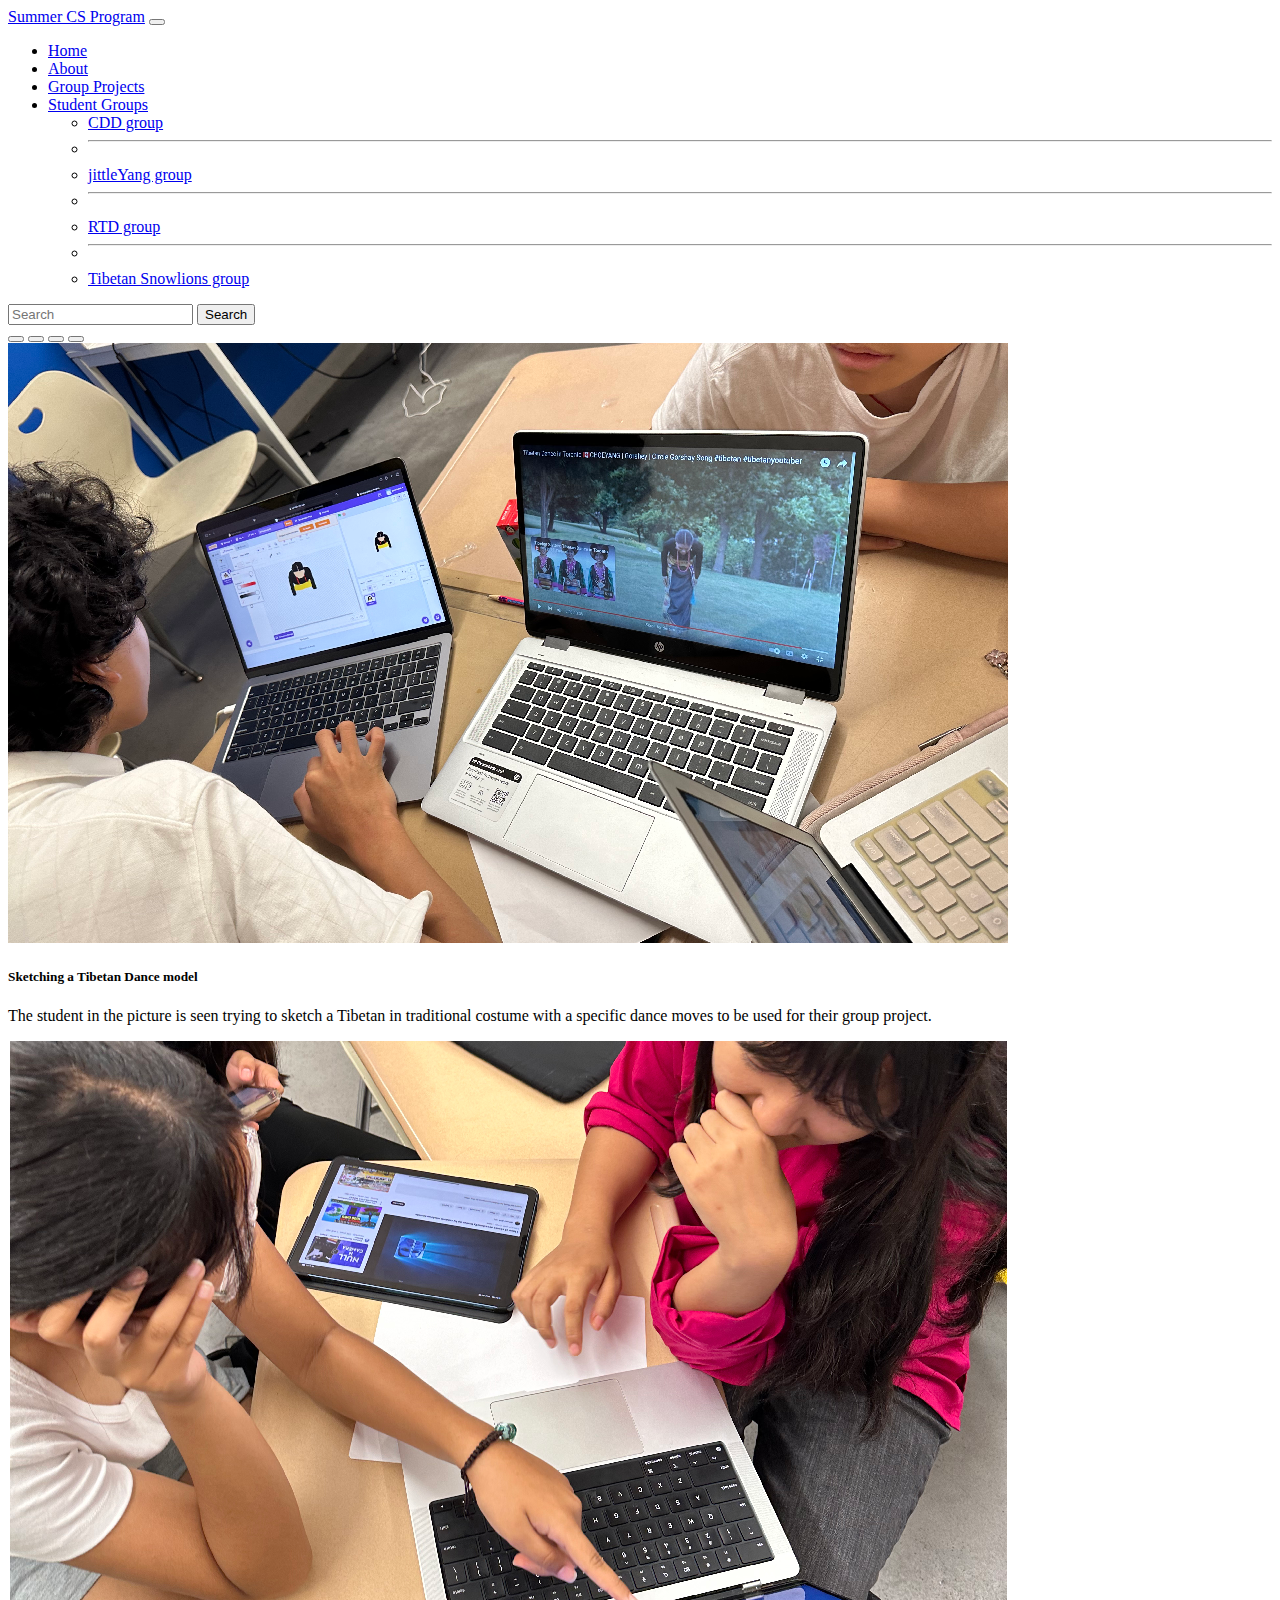
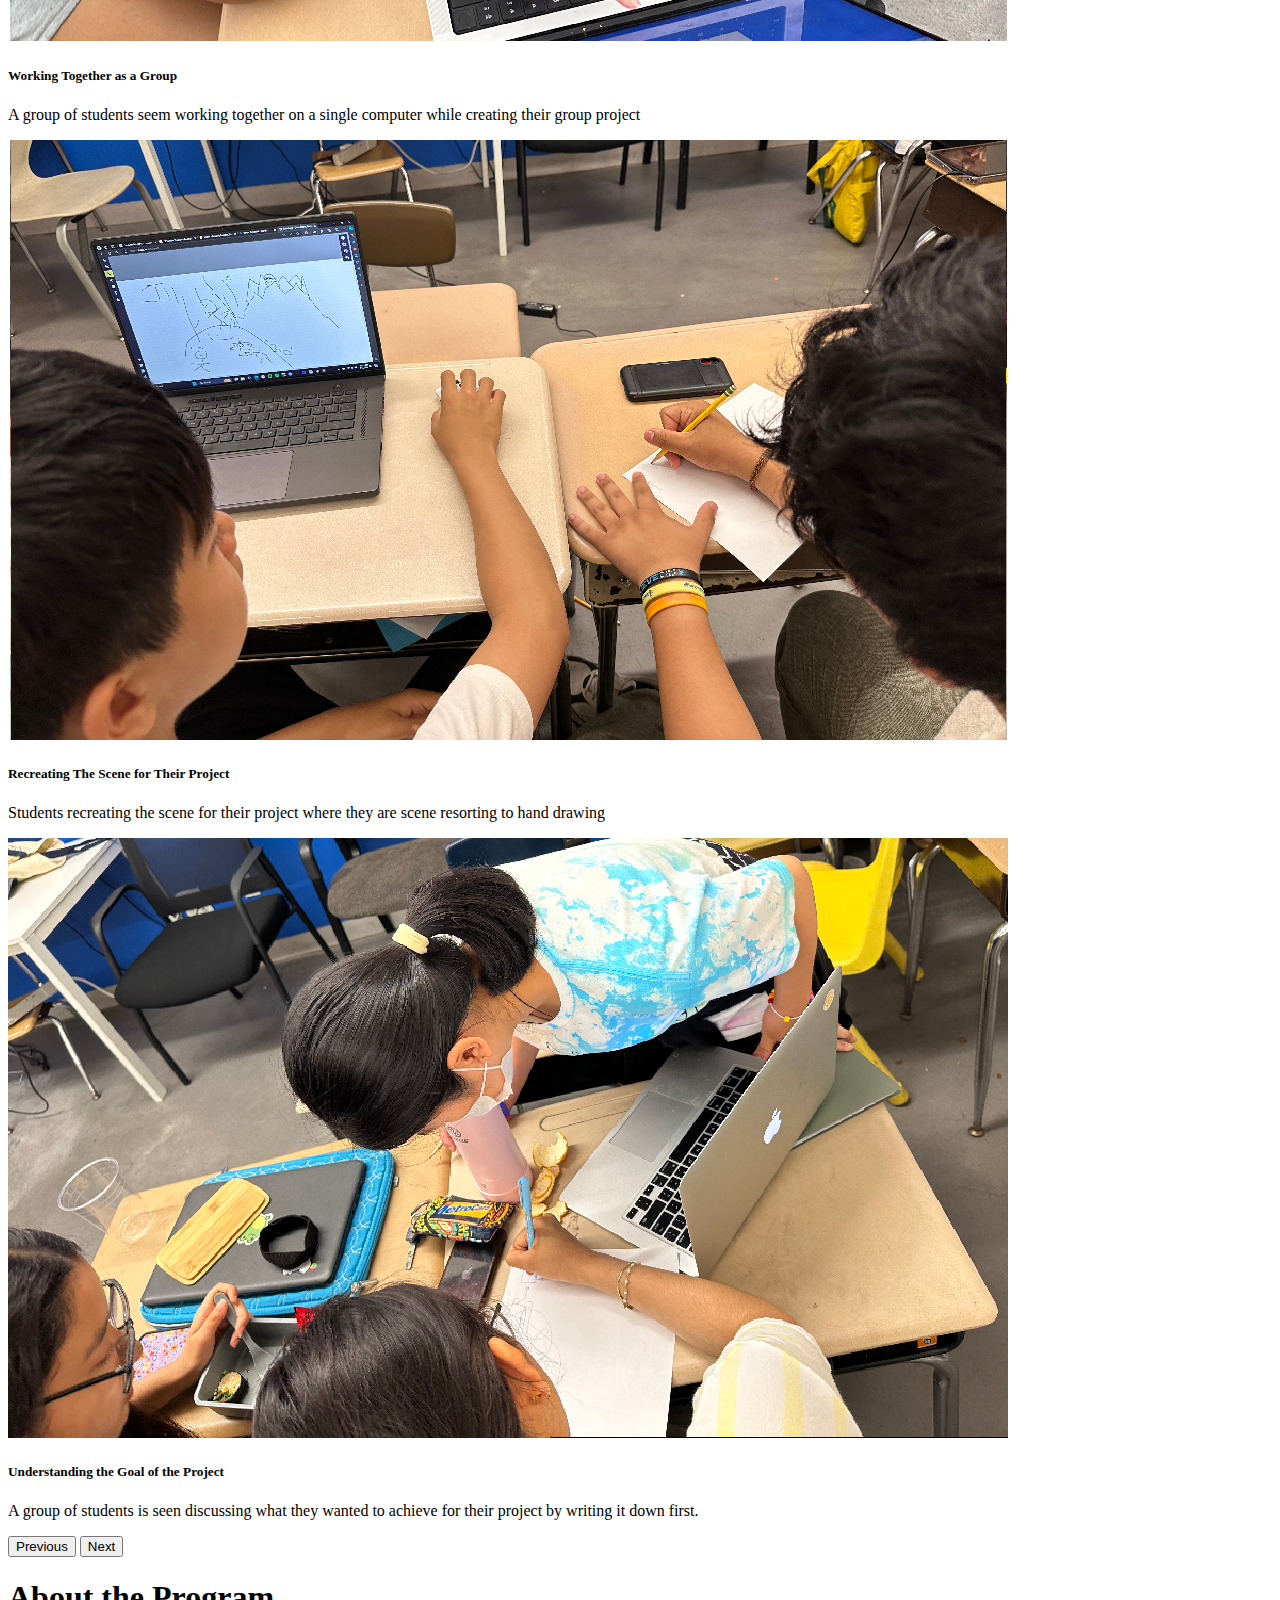
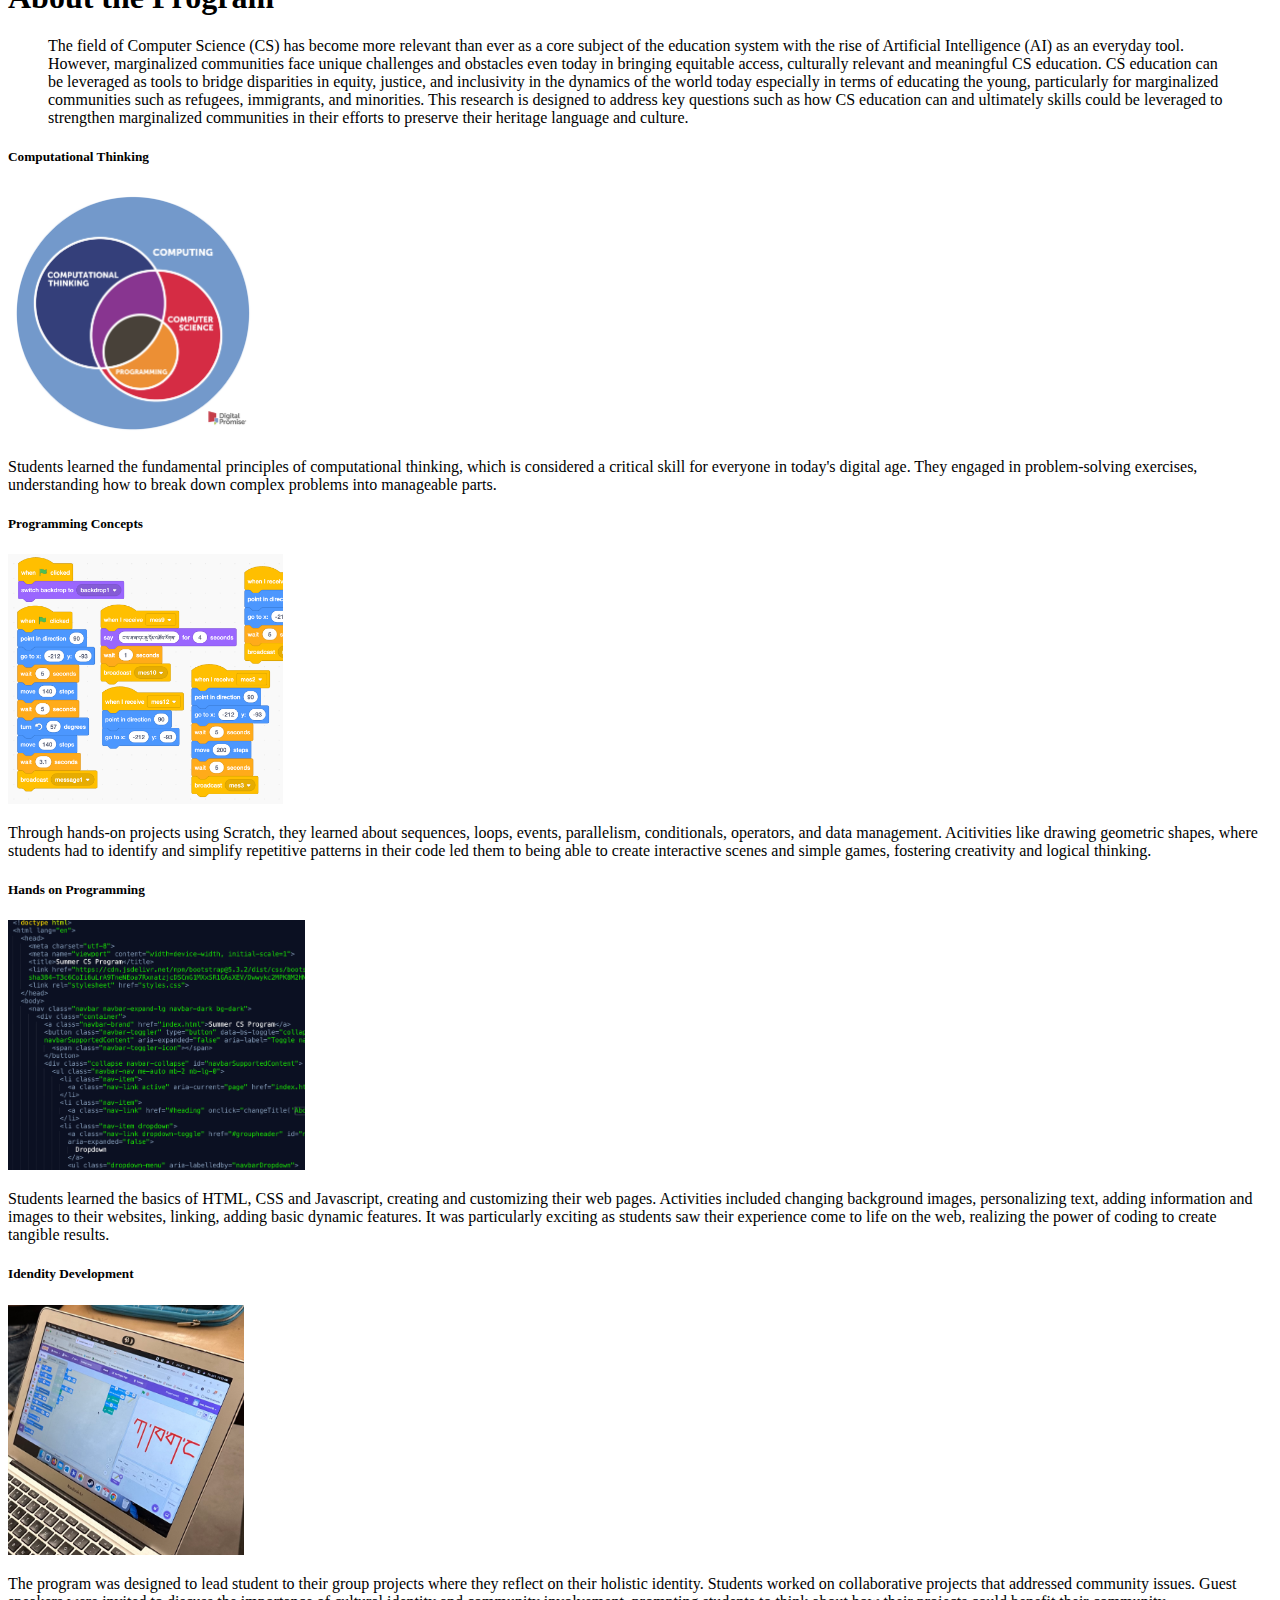
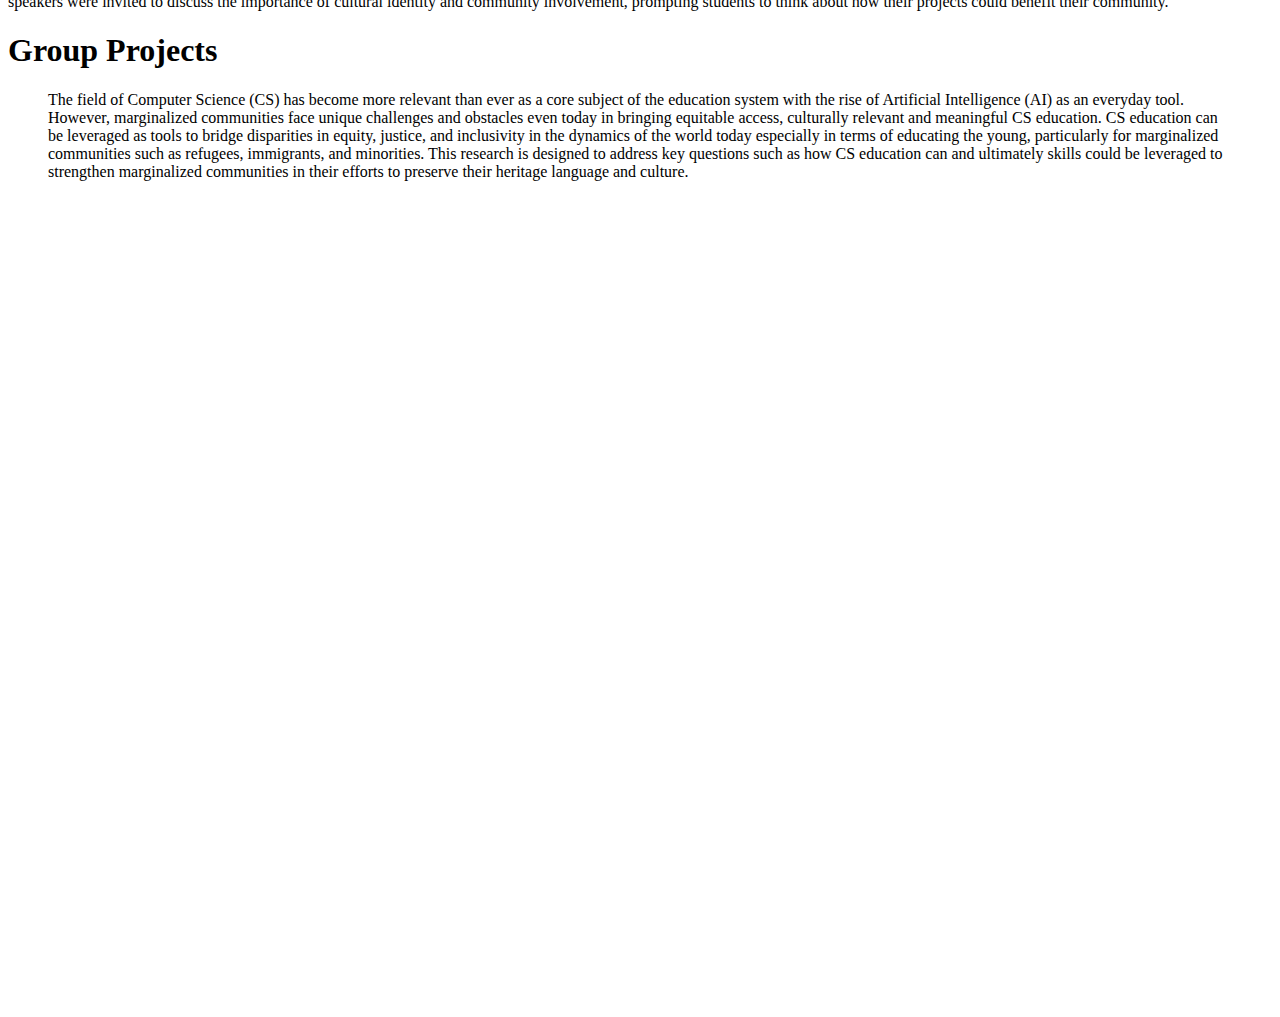
==== classwebsite/index.html @ 237d9507 "update" ====
<!doctype html>
<html lang="en">
  <head>
    <meta charset="utf-8">
    <meta name="viewport" content="width=device-width, initial-scale=1">
    <title>Summer CS Program</title>
    <link href="https://cdn.jsdelivr.net/npm/bootstrap@5.3.2/dist/css/bootstrap.min.css" rel="stylesheet" integrity="sha384-T3c6CoIi6uLrA9TneNEoa7RxnatzjcDSCmG1MXxSR1GAsXEV/Dwwykc2MPK8M2HN" crossorigin="anonymous">
    <link rel="stylesheet" href="styles.css">
  </head>
  <style type="text/css">
    .col-3 > .card > img {
      max-height: 250px;
    }
    .carousel-inner > .carousel-item > img
    .carousel-inner > .carousel-item > a > img {
      max-width: 900px;
      margin: auto;
    }
  </style>
  <body>
    <nav class="navbar navbar-expand-lg navbar-dark bg-dark">
      <div class="container">
        <a class="navbar-brand" href="index.html">Summer CS Program</a>
        <button class="navbar-toggler" type="button" data-bs-toggle="collapse" data-bs-target="#navbarSupportedContent" aria-controls="navbarSupportedContent" aria-expanded="false" aria-label="Toggle navigation">
          <span class="navbar-toggler-icon"></span>
        </button>
        <div class="collapse navbar-collapse" id="navbarSupportedContent">
          <ul class="navbar-nav me-auto mb-2 mb-lg-0">
            <li class="nav-item">
              <a class="nav-link active" aria-current="page" href="index.html">Home</a>
            </li>
            <li class="nav-item">
              <a class="nav-link" href="#heading" onclick="changeTitle('About the Program')">About</a>
            </li>
            <li class="nav-item">
              <a class="nav-link" href="#groupheader" onclick="changeTitle('Group Projects')">Group Projects</a>
            </li>
            <li class="nav-item dropdown">
              <a class="nav-link dropdown-toggle" href="#" id="navbarDropdown" role="button" data-bs-toggle="dropdown" aria-expanded="false">
                Student Groups
              </a>
              <ul class="dropdown-menu" aria-labelledby="navbarDropdown">
                <li><a class="dropdown-item" href="https://yeshipal.github.io/cdd/">CDD group</a></li>
                <li><hr class="dropdown-divider"></li>
                <li><a class="dropdown-item" href="https://yeshipal.github.io/jittleYang/">jittleYang group</a></li>
                <li><hr class="dropdown-divider"></li>
                <li><a class="dropdown-item" href="https://yeshipal.github.io/rtd/">RTD group</a></li>
                <li><hr class="dropdown-divider"></li>
                <li><a class="dropdown-item" href="https://yeshipal.github.io/tibetansnowlions/">Tibetan Snowlions group</a></li>
              </ul>
            </li>
          </ul>
          <form class="d-flex" role="search">
            <input class="form-control me-2" type="search" placeholder="Search" aria-label="Search">
            <button class="btn btn-outline-success" type="submit">Search</button>
          </form>
        </div>
      </div>
    </nav>

    <div class="container my-5">
      <div id="carouselExampleDark" class="carousel carousel slide" data-bs-ride="carousel">
        <div class="carousel-indicators">
          <button type="button" data-bs-target="#carouselExampleDark" data-bs-slide-to="0" class="active" aria-current="true" aria-label="Slide 1"></button>
          <button type="button" data-bs-target="#carouselExampleDark" data-bs-slide-to="1" aria-label="Slide 2"></button>
          <button type="button" data-bs-target="#carouselExampleDark" data-bs-slide-to="2" aria-label="Slide 3"></button>
          <button type="button" data-bs-target="#carouselExampleDark" data-bs-slide-to="3" aria-label="Slide 4"></button>
        </div>
        <div class="carousel-inner">
          <div class="carousel-item active" data-bs-interval="4000">
            <img src="images/slide3.png" class="d-block w-100" alt="...">
            <div class="carousel-caption d-none d-md-block">
              <h5>Sketching a Tibetan Dance model</h5>
              <p>The student in the picture is seen trying to sketch a Tibetan in traditional costume with a specific dance moves to be used for their group project.</p>
            </div>
          </div>
          <div class="carousel-item" data-bs-interval="4000">
            <img src="images/slide1.png" class="d-block w-100" alt="...">
            <div class="carousel-caption d-none d-md-block">
              <h5>Working Together as a Group</h5>
              <p>A group of students seem working together on a single computer while creating their group project</p>
        </div>
          </div>
          <div class="carousel-item" data-bs-interval="4000">
            <img src="images/slide2.png" class="d-block w-100" alt="...">
            <div class="carousel-caption d-none d-md-block">
              <h5>Recreating The Scene for Their Project</h5>
              <p>Students recreating the scene for their project where they are scene resorting to hand drawing</p>
            </div>
          </div>
          <div class="carousel-item" data-bs-interval="4000">
            <img src="images/slide4.png" class="d-block w-100" alt="...">
            <div class="carousel-caption d-none d-md-block">
              <h5>Understanding the Goal of the Project</h5>
              <p>A group of students is seen discussing what they wanted to achieve for their project by writing it down first.</p>
            </div>
          </div>
        </div>
        <button class="carousel-control-prev" type="button" data-bs-target="#carouselExampleDark" data-bs-slide="prev">
          <span class="carousel-control-prev-icon" aria-hidden="true"></span>
          <span class="visually-hidden">Previous</span>
        </button>
        <button class="carousel-control-next" type="button" data-bs-target="#carouselExampleDark" data-bs-slide="next">
          <span class="carousel-control-next-icon" aria-hidden="true"></span>
          <span class="visually-hidden">Next</span>
        </button>
      </div>
    </div>
    <div class="container my-5">
      <div id ="heading" class="card text-center">
      <div class="card-header">
        <h1 class="card-title">About the Program</h1>
      </div>
        <div class="card-body">
          <blockquote class="blockquote mb-0">
            <p>The field of Computer Science (CS) has become more relevant than ever as a core subject of the education system with the rise of Artificial Intelligence (AI) as an everyday tool. However, marginalized communities face unique challenges and obstacles even today in bringing equitable access, culturally relevant and meaningful CS education. CS education can be leveraged as tools to bridge disparities in equity, justice, and inclusivity in the dynamics of the world today especially in terms of educating the young, particularly for marginalized communities such as refugees, immigrants, and minorities. This research is designed to address key questions such as how CS education can and ultimately skills could be leveraged to strengthen marginalized communities in their efforts to preserve their heritage language and culture.
            </p>
          </blockquote>
        </div>
         <div class="row align-items-start">
          <div class="col-3">
            <div class="card" style="width: auto;">
              <h5 class="card-title">Computational Thinking</h5>
              <img src="images/computational-thinking.png" class="card-img-top" alt="...">
              <div class="card-body">
                <p class="card-text">Students learned the fundamental principles of computational thinking, which is considered a critical skill for everyone in today's digital age. They engaged in problem-solving exercises, understanding how to break down complex problems into manageable parts. </p>
              </div>
            </div>
          </div>
          <div class="col-3">
            <div class="card" style="width: auto;">
              <h5 class="card-title">Programming Concepts</h5>
              <img src="images/scratch-programming.png" class="card-img-top" alt="...">
              <div class="card-body">
                <p class="card-text">Through hands-on projects using Scratch, they learned about sequences, loops, events, parallelism, conditionals, operators, and data management. Acitivities like drawing geometric shapes, where students had to identify and simplify repetitive patterns in their code led them to being able to create interactive scenes and simple games, fostering creativity and logical thinking.</p>
              </div>
            </div>
          </div>
          <div class="col-3">
            <div class="card" style="width: auto;">
              <h5 class="card-title">Hands on Programming</h5>
              <img src="images/web-development.png" class="card-img-top" alt="...">
              <div class="card-body">
                <p class="card-text">Students learned the basics of HTML, CSS and Javascript, creating and customizing their web pages. Activities included changing background images, personalizing text, adding information and images to their websites, linking, adding basic dynamic features. It was particularly exciting as students saw their experience come to life on the web, realizing the power of coding to create tangible results.</p>
              </div>
            </div>
          </div>
          <div class="col-3">
            <div class="card" style="width: auto;">
              <h5 class="card-title">Idendity Development</h5>
              <img src="images/identity-development.png" class="card-img-top" alt="...">
              <div class="card-body">
                <p class="card-text">The program was designed to lead student to their group projects where they reflect on their holistic identity. Students worked on collaborative projects that addressed community issues. Guest speakers were invited to discuss the importance of cultural identity and community involvement, prompting students to think about how their projects could benefit their community.</p>
              </div>
            </div>
          </div>
        </div>
      </div>
    </div>
    <div class="container my-5">
      <div id ="groupheader" class="card text-center">
      <div class="card-header">
        <h1 class="card-title">Group Projects</h1>
      </div>
        <div class="card-body">
          <blockquote class="blockquote mb-0">
            <p>The field of Computer Science (CS) has become more relevant than ever as a core subject of the education system with the rise of Artificial Intelligence (AI) as an everyday tool. However, marginalized communities face unique challenges and obstacles even today in bringing equitable access, culturally relevant and meaningful CS education. CS education can be leveraged as tools to bridge disparities in equity, justice, and inclusivity in the dynamics of the world today especially in terms of educating the young, particularly for marginalized communities such as refugees, immigrants, and minorities. This research is designed to address key questions such as how CS education can and ultimately skills could be leveraged to strengthen marginalized communities in their efforts to preserve their heritage language and culture.
            </p>
          </blockquote>
        </div>
      </div>
      <div class="row align-items-start">
          <div class="col">
            <iframe src="https://scratch.mit.edu/projects/1044813411/embed" 
            allowtransparency="true" width="485" height="402" frameborder="0" 
            scrolling="no" allowfullscreen></iframe>
          </div>
          <div class="col">
            <iframe src="https://scratch.mit.edu/projects/1044804535/embed" 
            allowtransparency="true" width="485" height="402" frameborder="0" 
            scrolling="no" allowfullscreen></iframe>
          </div>
      </div>
</div>
    <script src="https://cdn.jsdelivr.net/npm/bootstrap@5.3.2/dist/js/bootstrap.bundle.min.js" integrity="sha384-C6RzsynM9kWDrMNeT87bh95OGNyZPhcTNXj1NW7RuBCsyN/o0jlpcV8Qyq46cDfL" crossorigin="anonymous"></script>
    <script src="main.js"></script>
    <script> 
        
    </script> 
  </body>
</html>
---- classwebsite/styles.css ----
/*
 * Custom CSS
 */

:root {
  --bs-body-bg: var(--bs-gray-100);
}
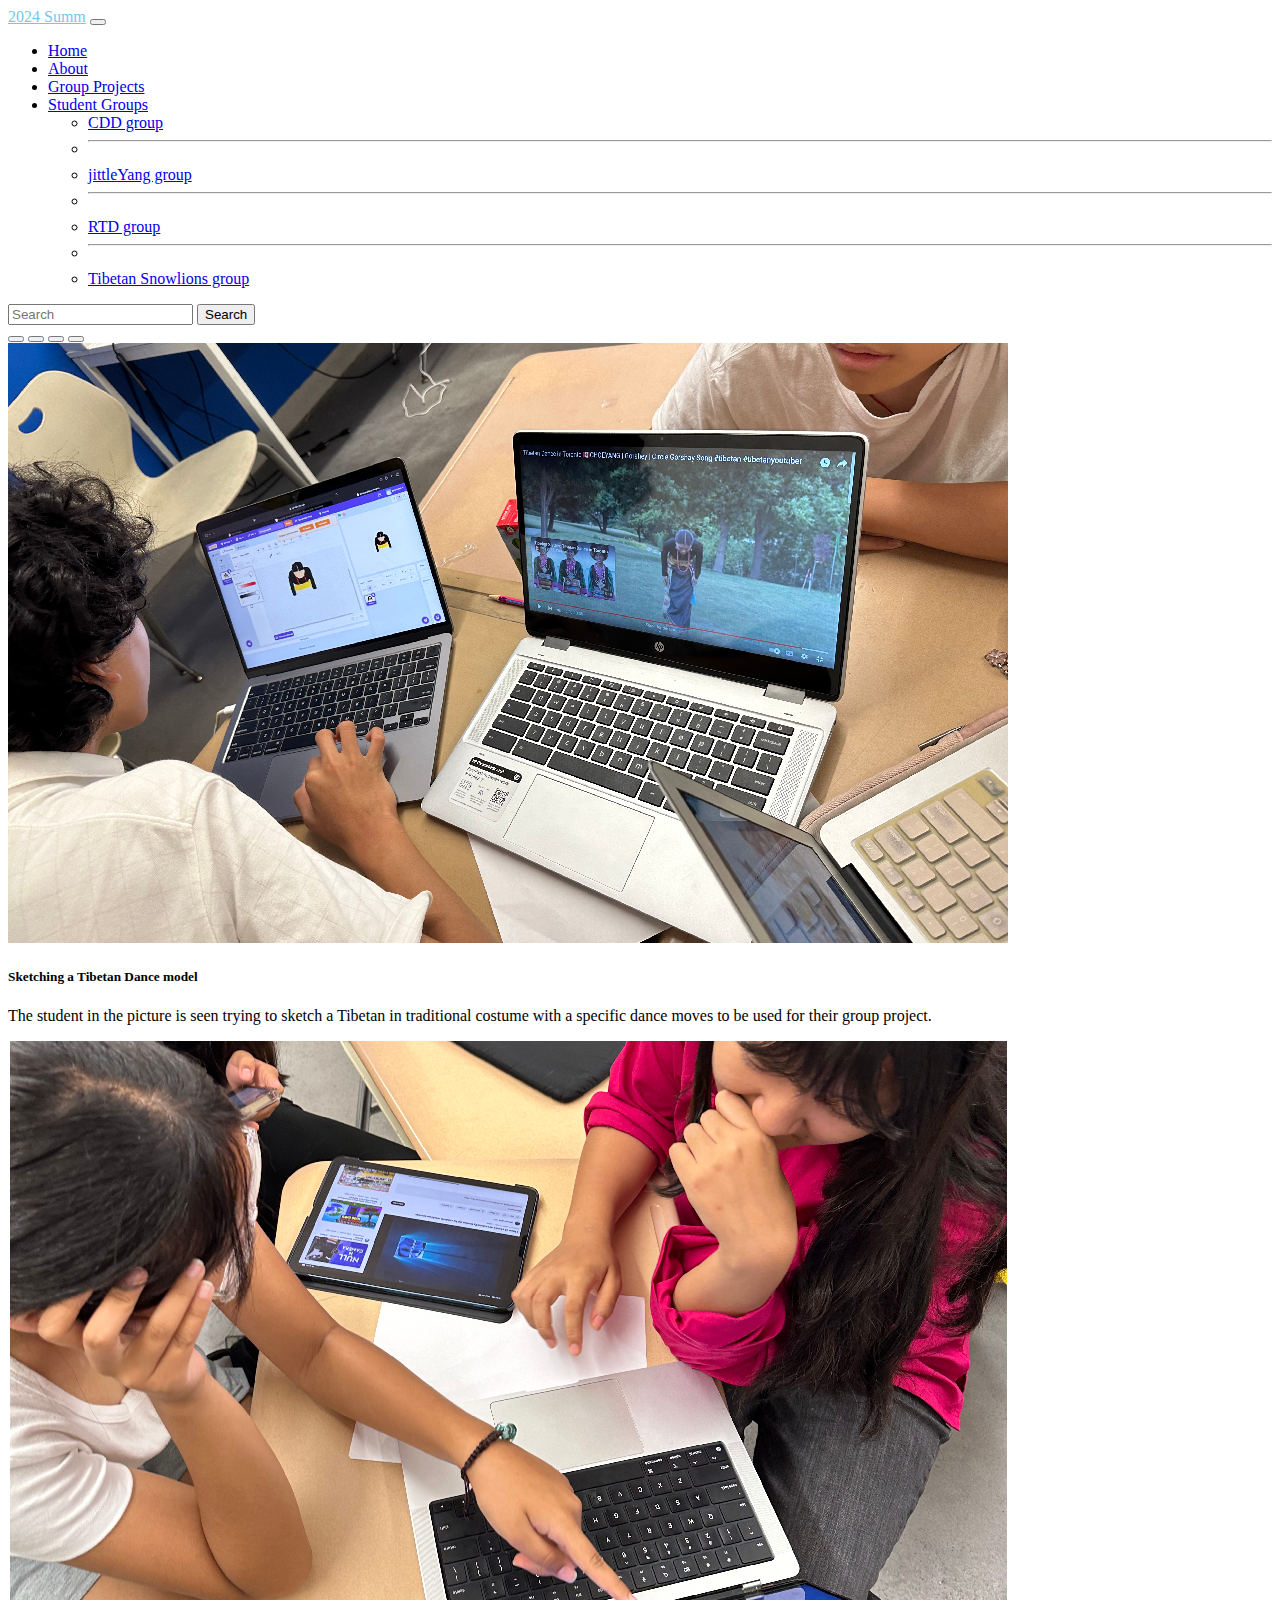
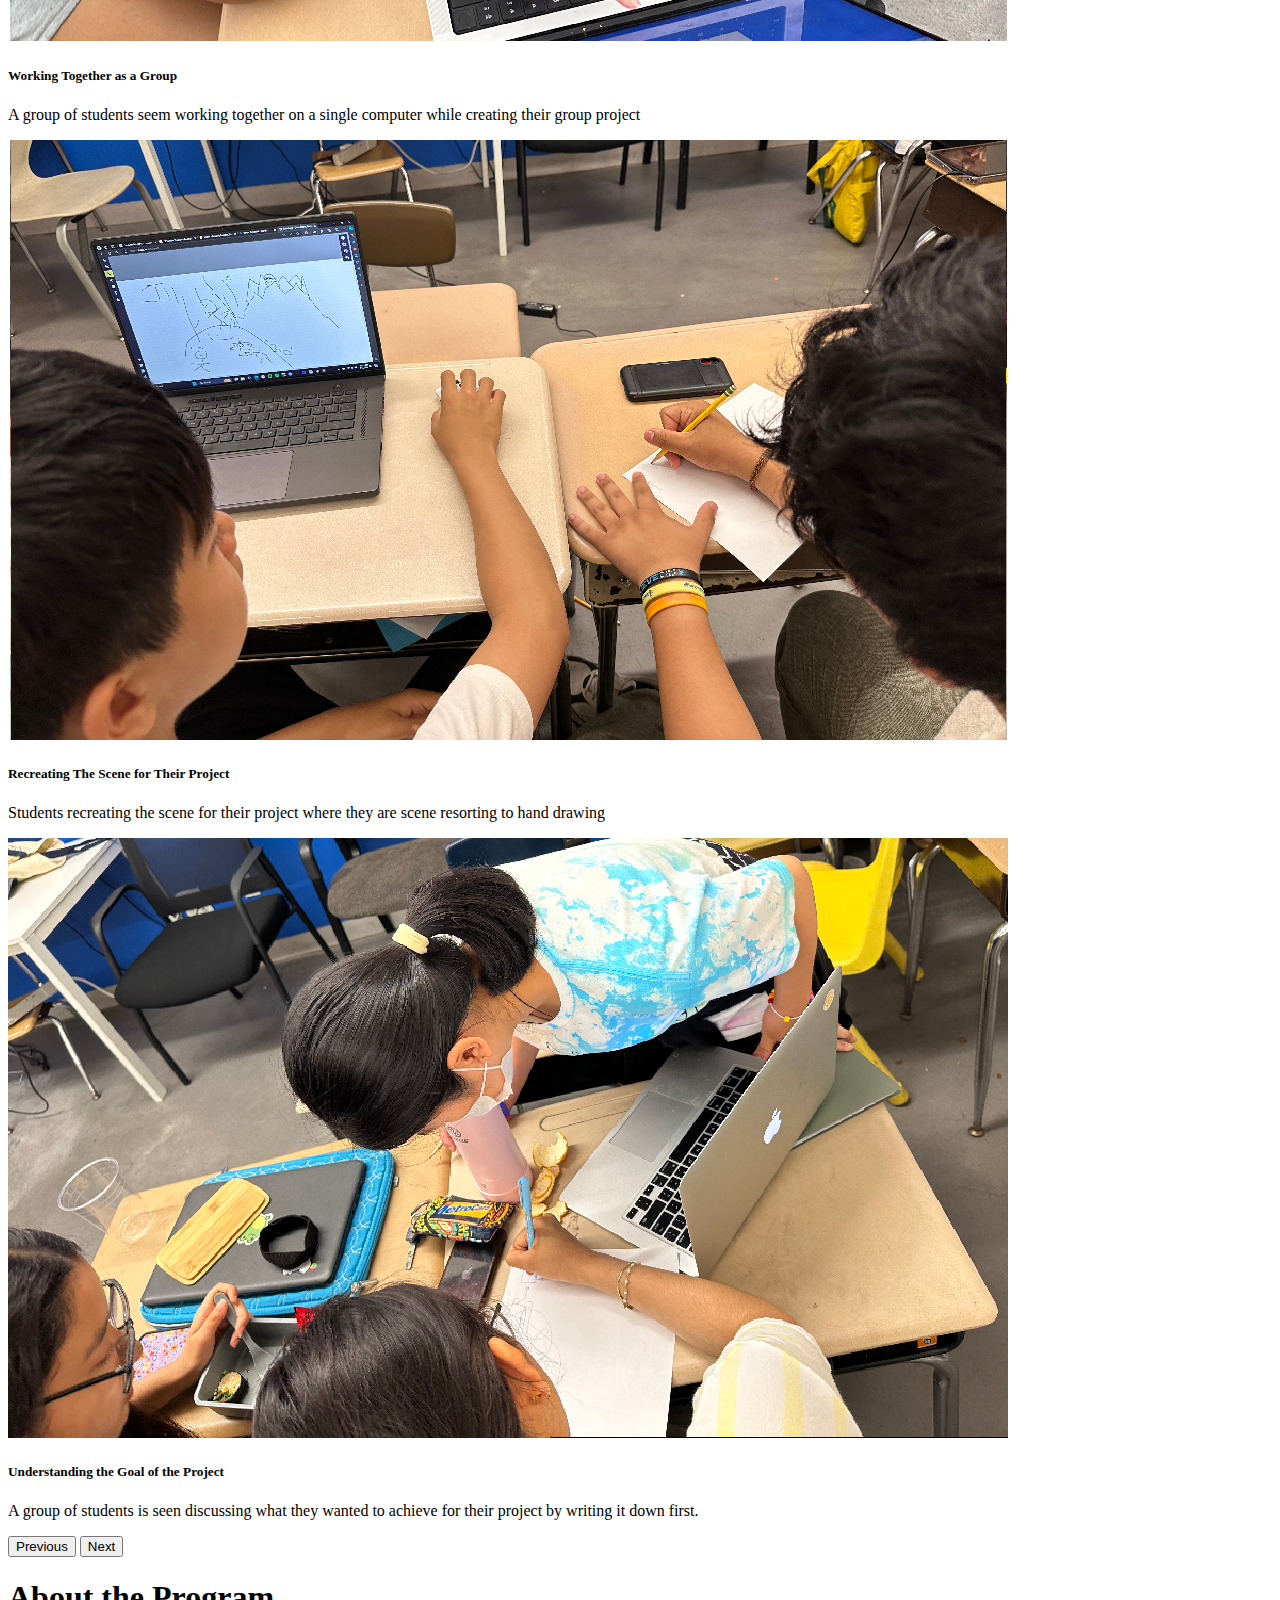
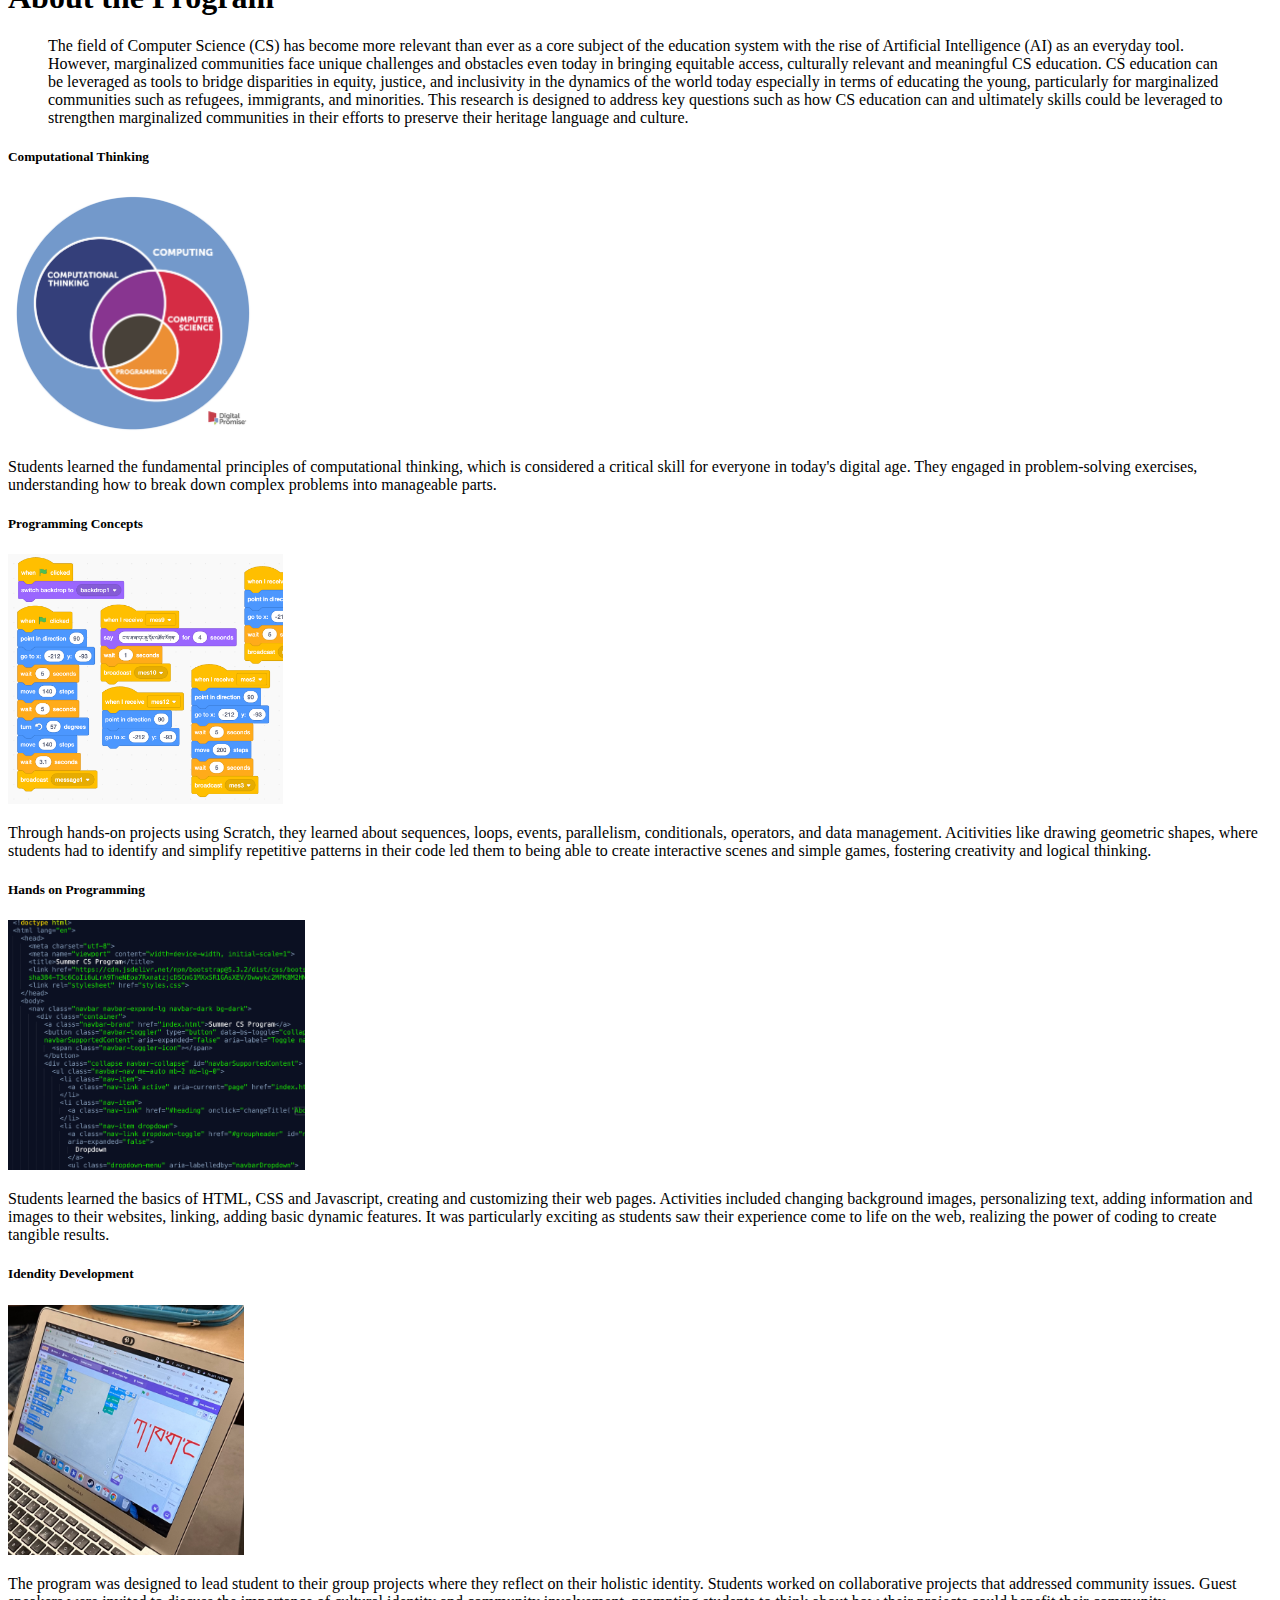
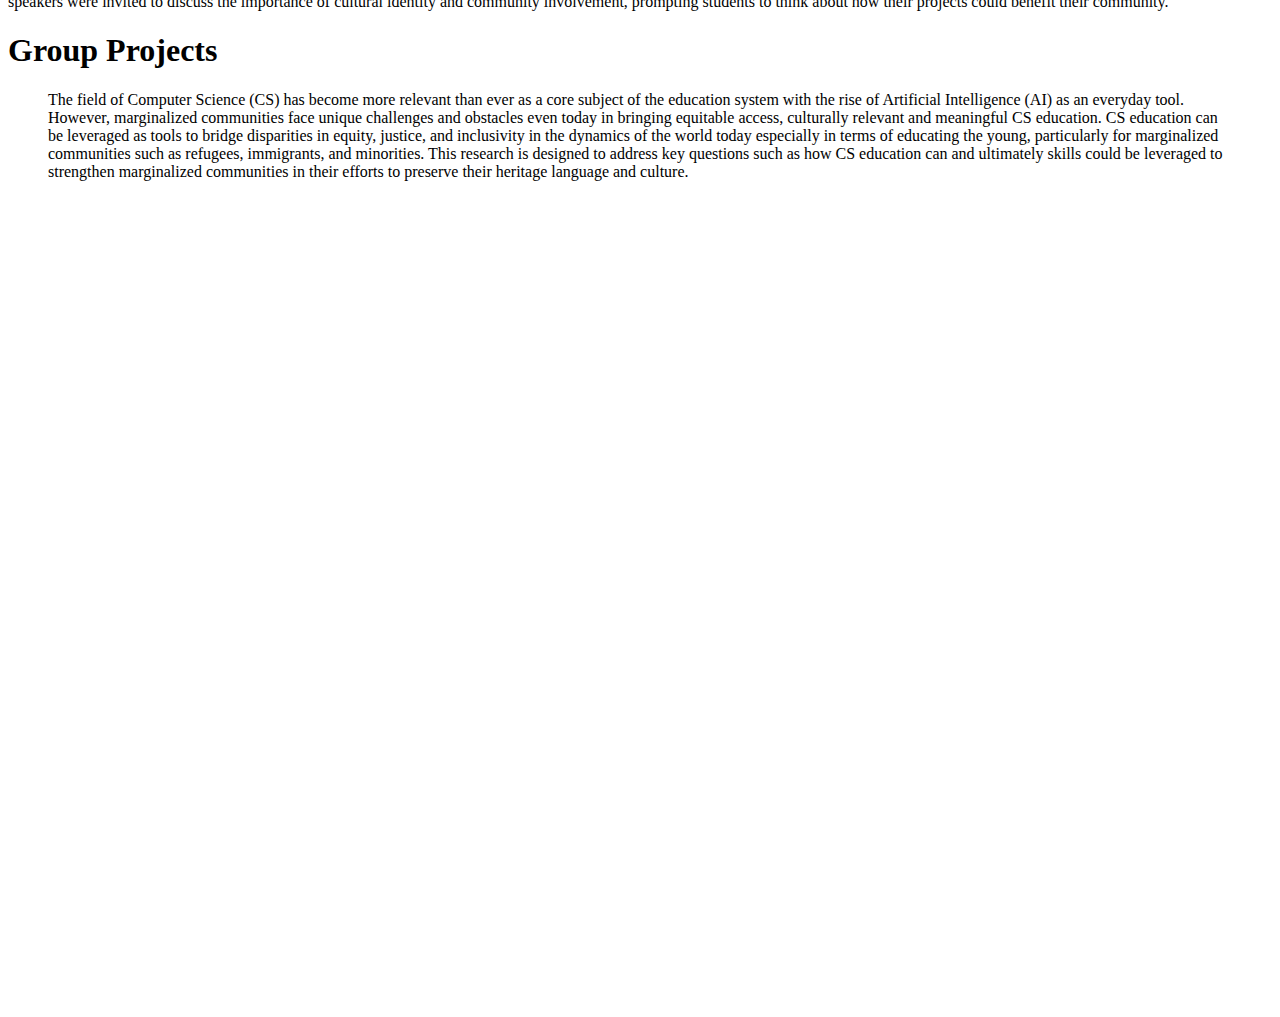
==== commit cecedfd5: "menu title animation" ====
--- a/classwebsite/index.html
+++ b/classwebsite/index.html
@@ -3,7 +3,7 @@
   <head>
     <meta charset="utf-8">
     <meta name="viewport" content="width=device-width, initial-scale=1">
-    <title>Summer CS Program</title>
+    <title>2024 Summer CS Program, Queens New York</title>
     <link href="https://cdn.jsdelivr.net/npm/bootstrap@5.3.2/dist/css/bootstrap.min.css" rel="stylesheet" integrity="sha384-T3c6CoIi6uLrA9TneNEoa7RxnatzjcDSCmG1MXxSR1GAsXEV/Dwwykc2MPK8M2HN" crossorigin="anonymous">
     <link rel="stylesheet" href="styles.css">
   </head>
@@ -20,7 +20,7 @@
   <body>
     <nav class="navbar navbar-expand-lg navbar-dark bg-dark">
       <div class="container">
-        <a class="navbar-brand" href="index.html">Summer CS Program</a>
+        <a id="menuTitle" class="navbar-brand" href="index.html"></a>
         <button class="navbar-toggler" type="button" data-bs-toggle="collapse" data-bs-target="#navbarSupportedContent" aria-controls="navbarSupportedContent" aria-expanded="false" aria-label="Toggle navigation">
           <span class="navbar-toggler-icon"></span>
         </button>
@@ -184,8 +184,6 @@
 </div>
     <script src="https://cdn.jsdelivr.net/npm/bootstrap@5.3.2/dist/js/bootstrap.bundle.min.js" integrity="sha384-C6RzsynM9kWDrMNeT87bh95OGNyZPhcTNXj1NW7RuBCsyN/o0jlpcV8Qyq46cDfL" crossorigin="anonymous"></script>
     <script src="main.js"></script>
-    <script> 
-        
-    </script> 
+   <script>typeTitle();</script>
   </body>
 </html>
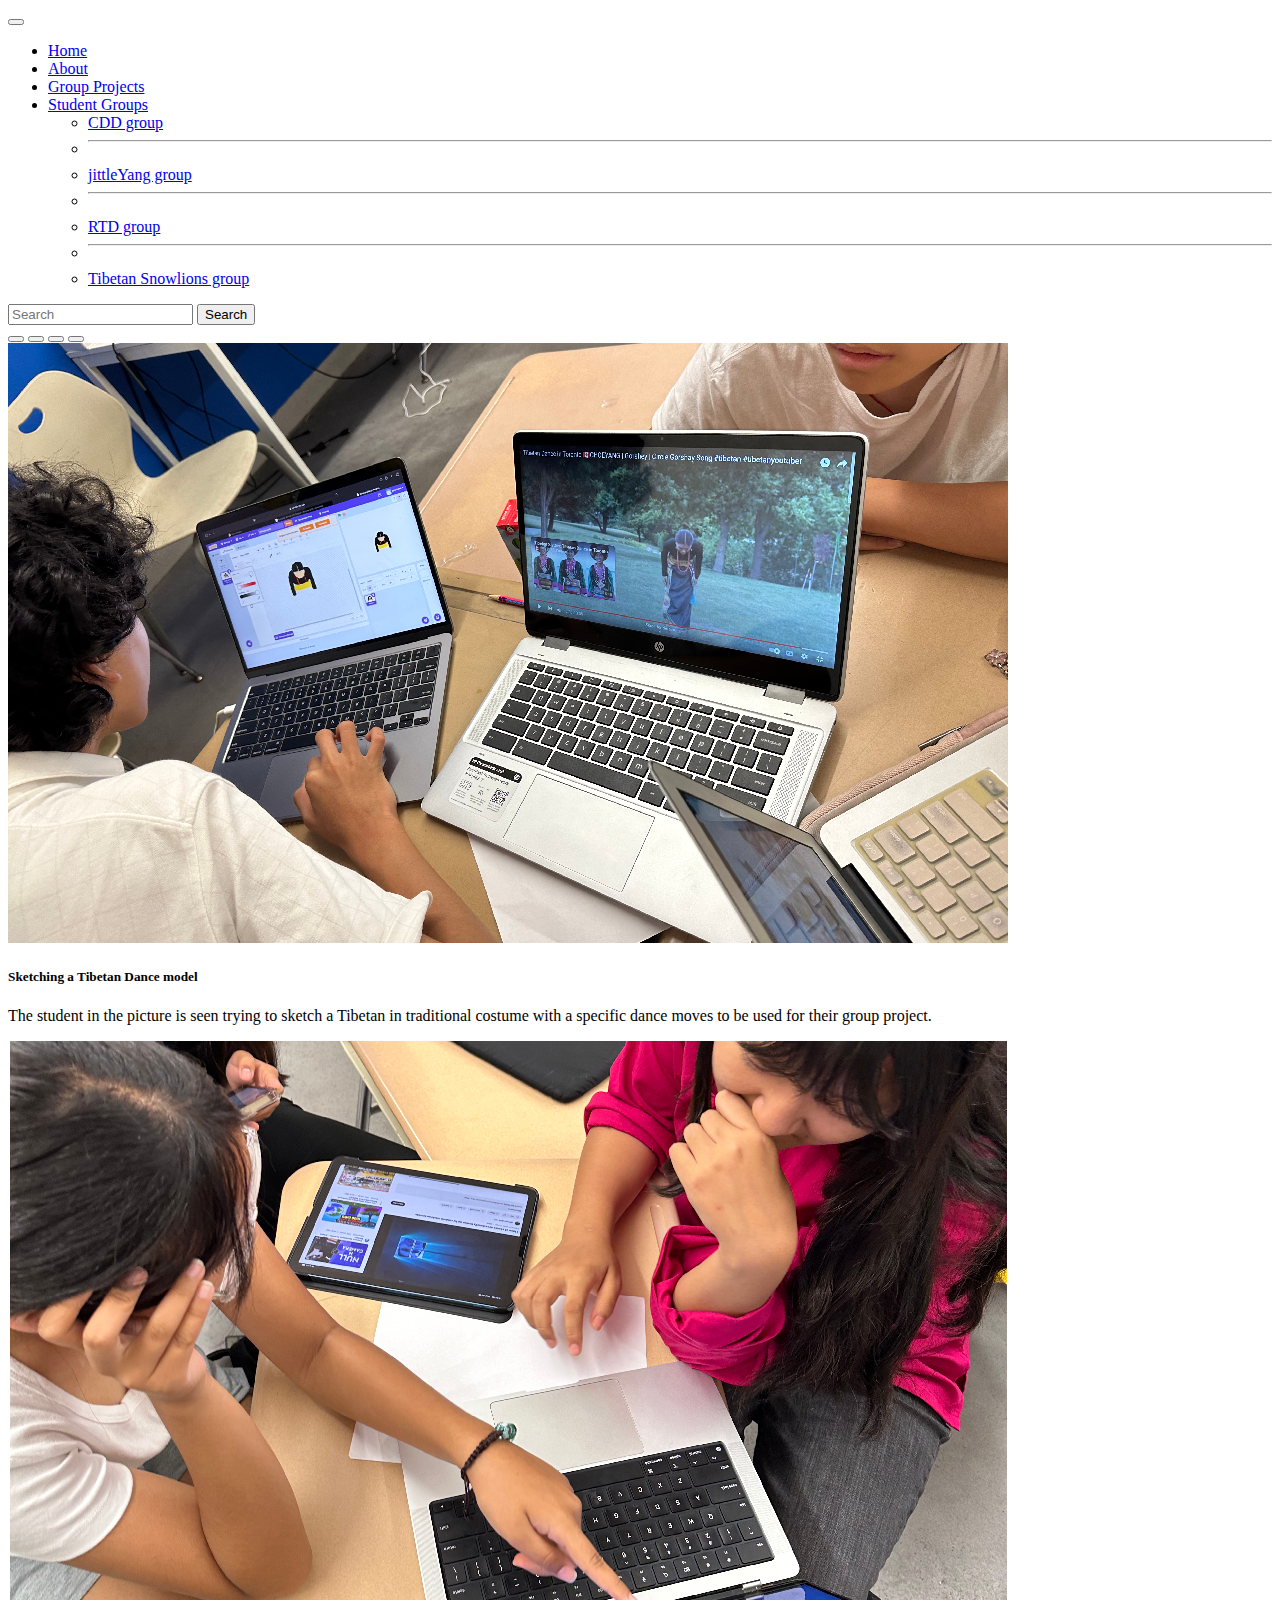
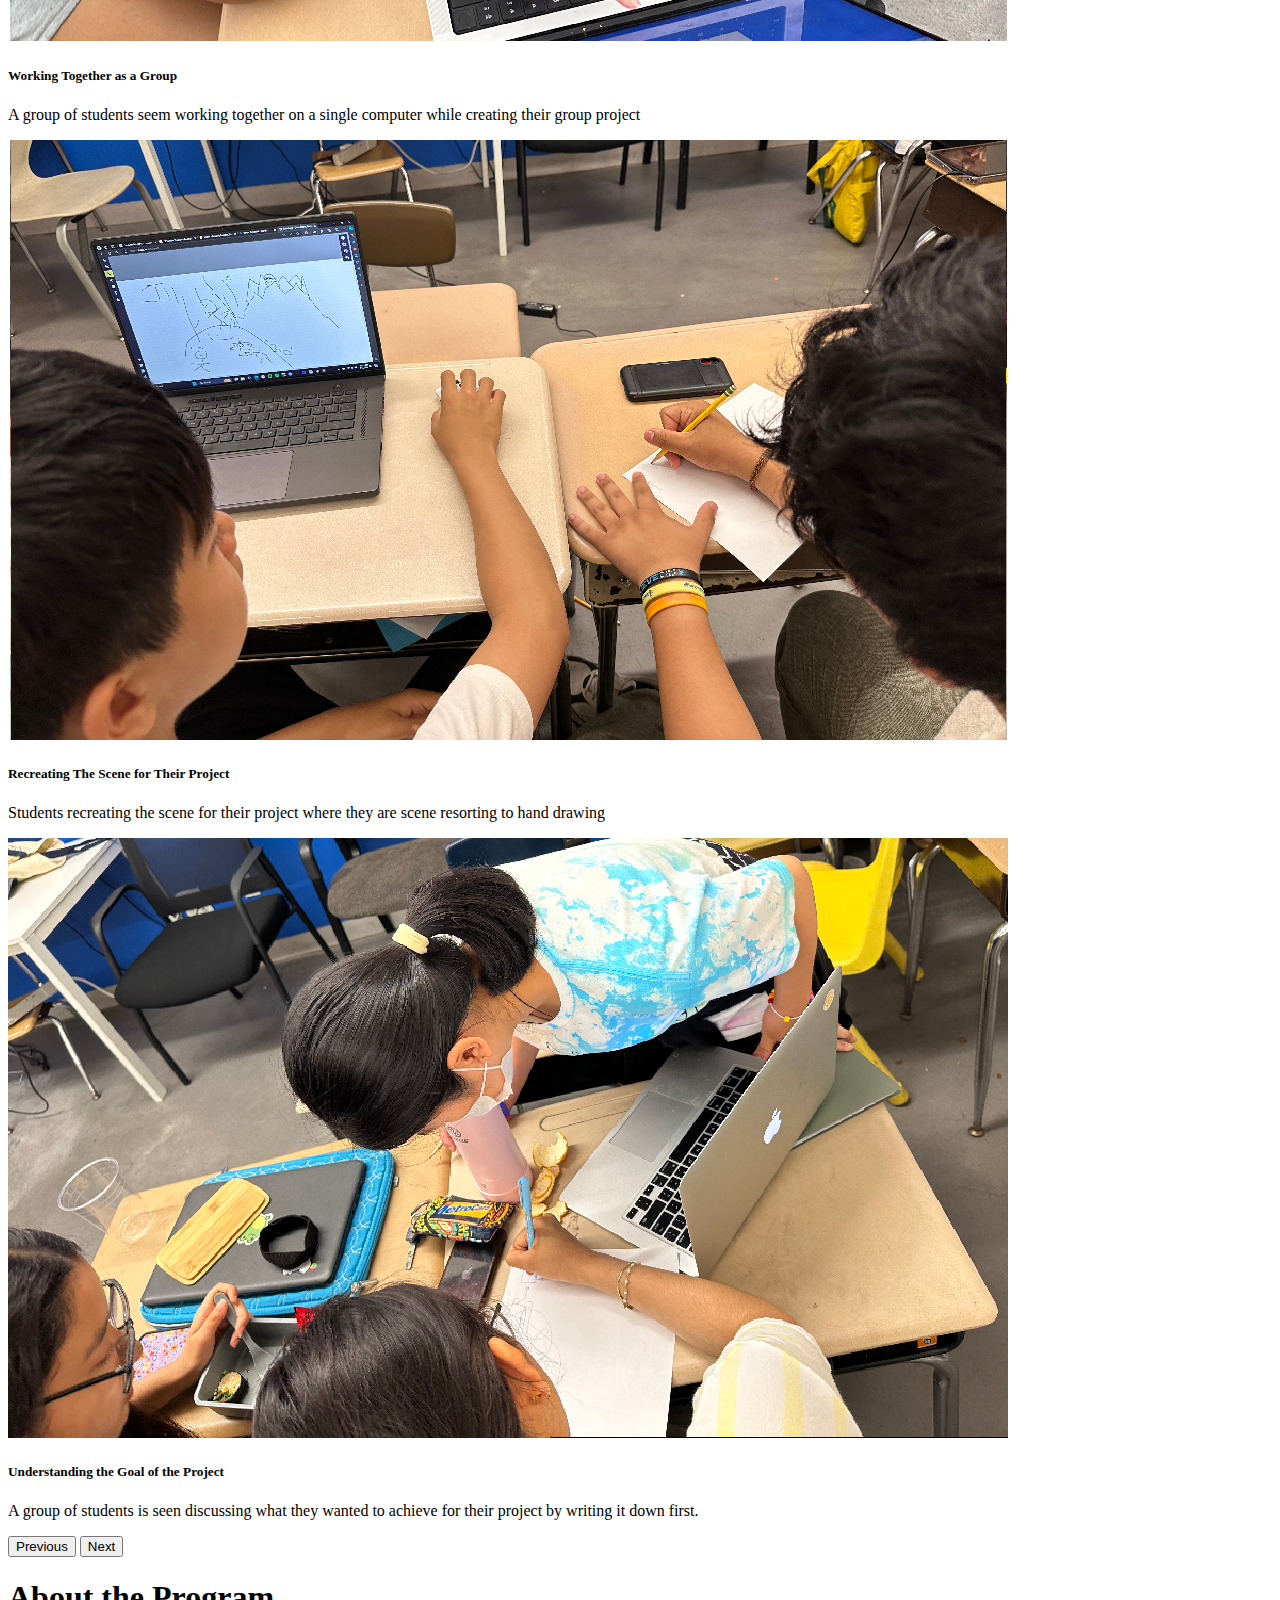
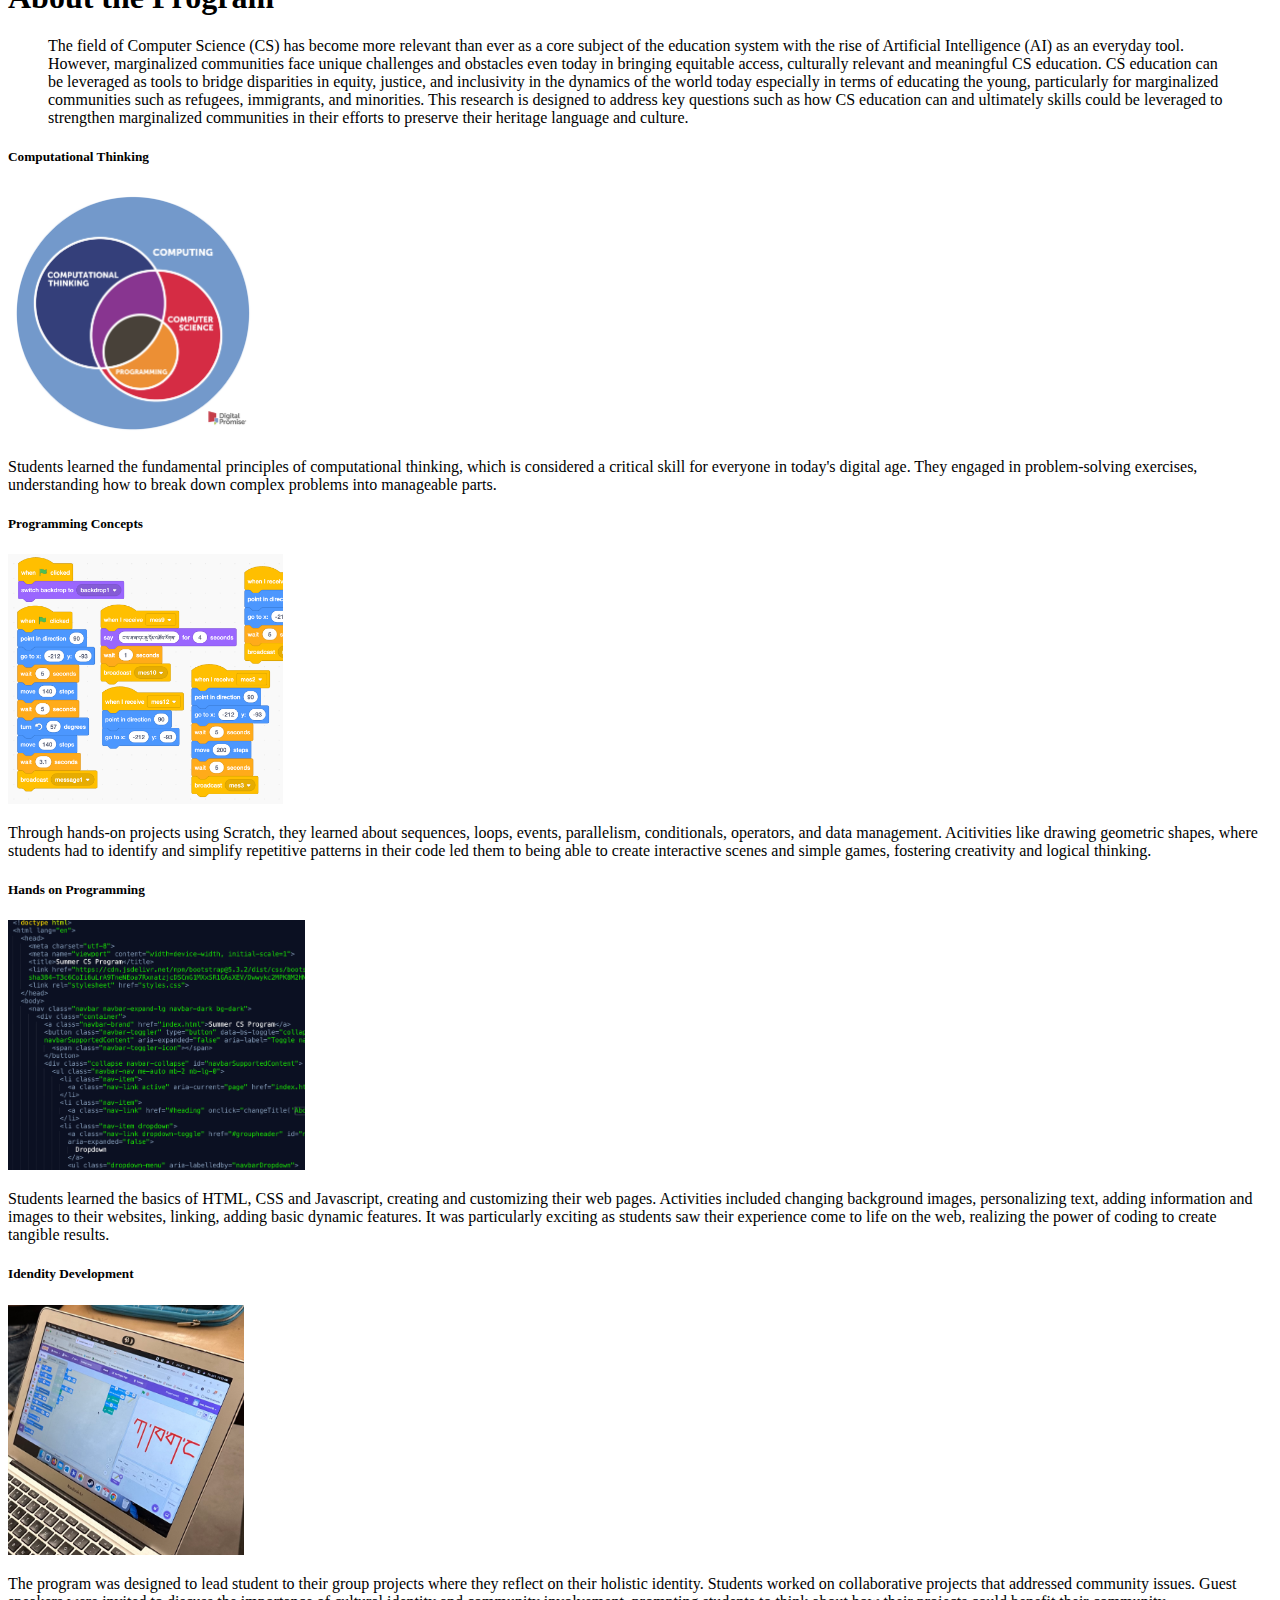
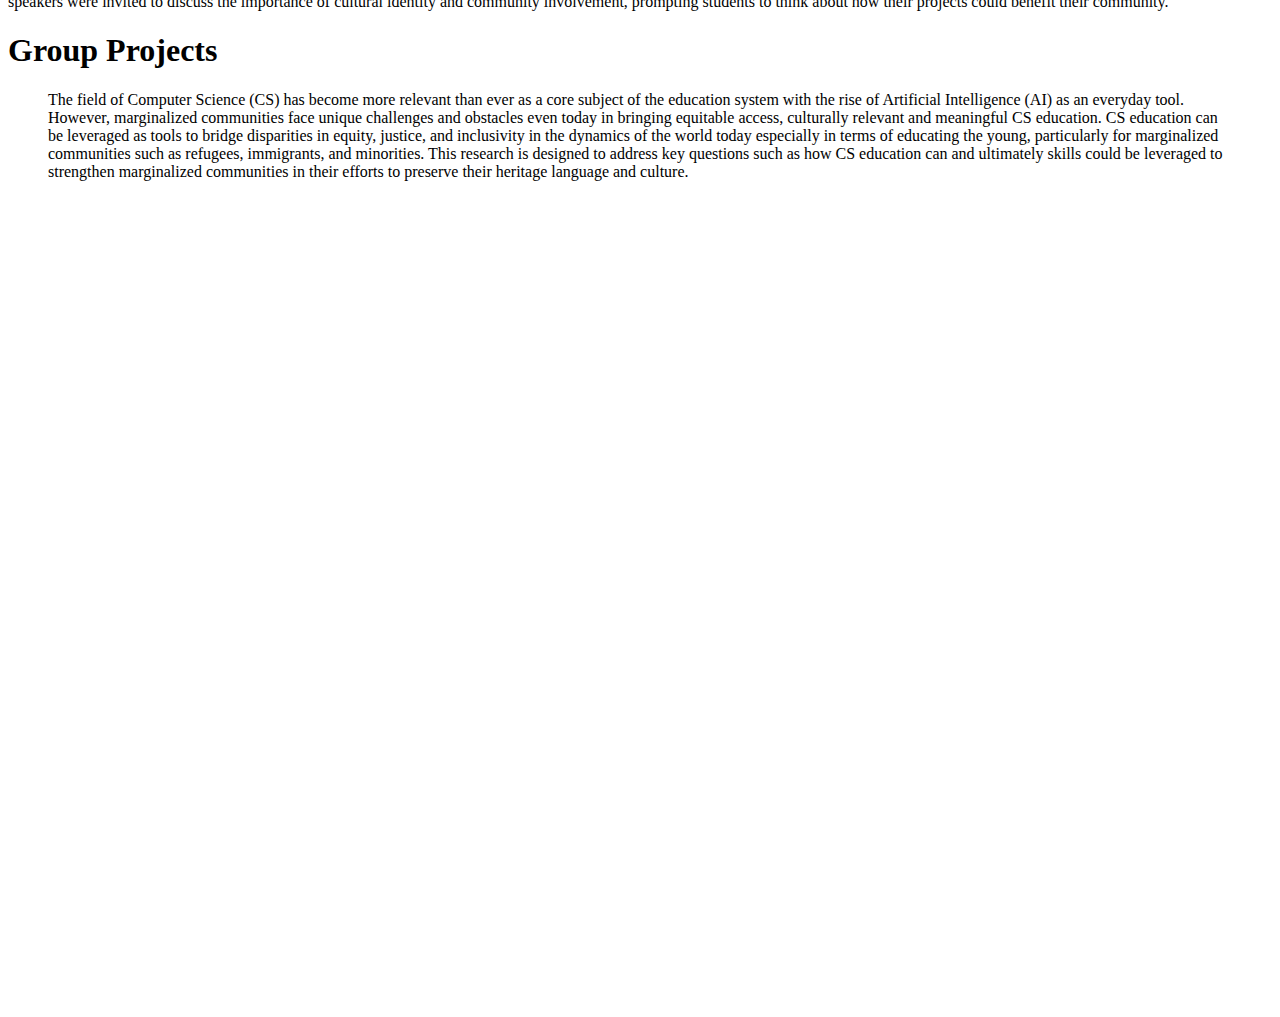
==== commit b79fd538: "Update index.html" ====
--- a/classwebsite/index.html
+++ b/classwebsite/index.html
@@ -184,6 +184,6 @@
 </div>
     <script src="https://cdn.jsdelivr.net/npm/bootstrap@5.3.2/dist/js/bootstrap.bundle.min.js" integrity="sha384-C6RzsynM9kWDrMNeT87bh95OGNyZPhcTNXj1NW7RuBCsyN/o0jlpcV8Qyq46cDfL" crossorigin="anonymous"></script>
     <script src="main.js"></script>
-   <script>typeTitle();</script>
+   <script></script>
   </body>
 </html>
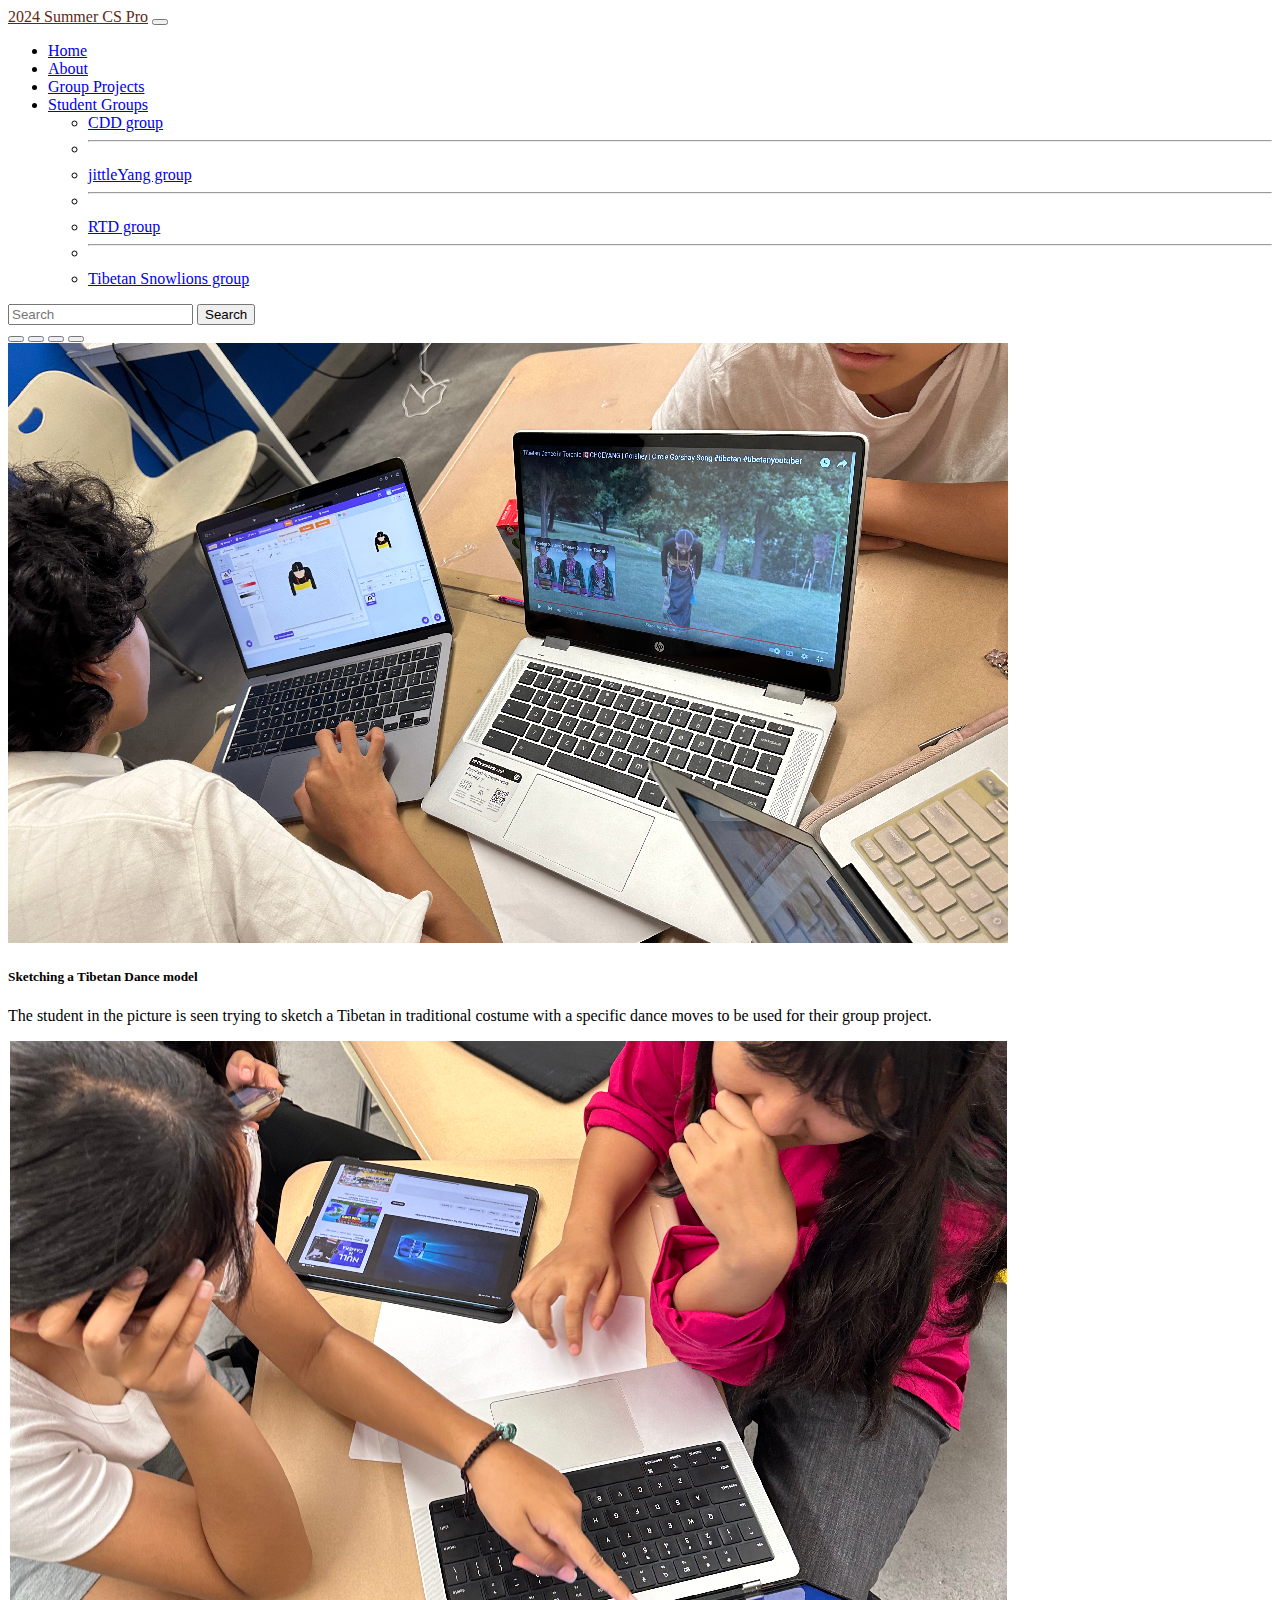
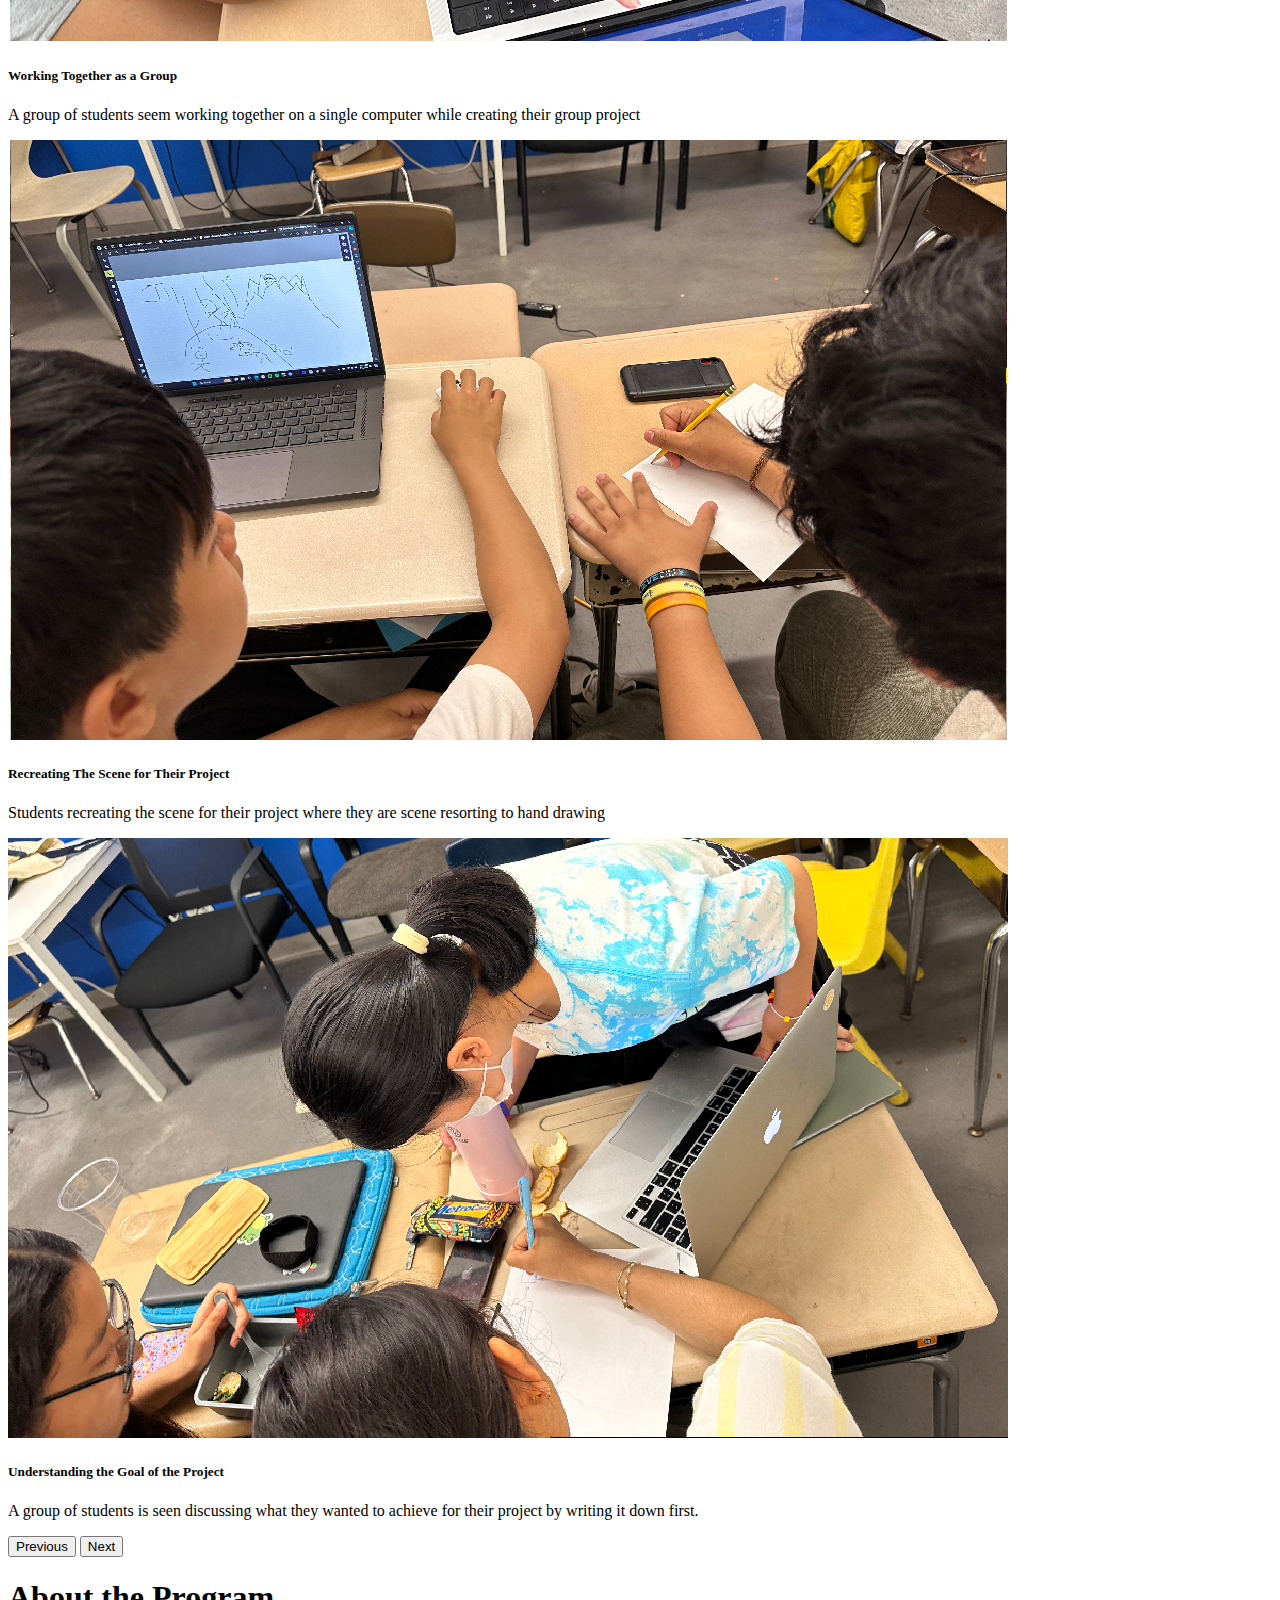
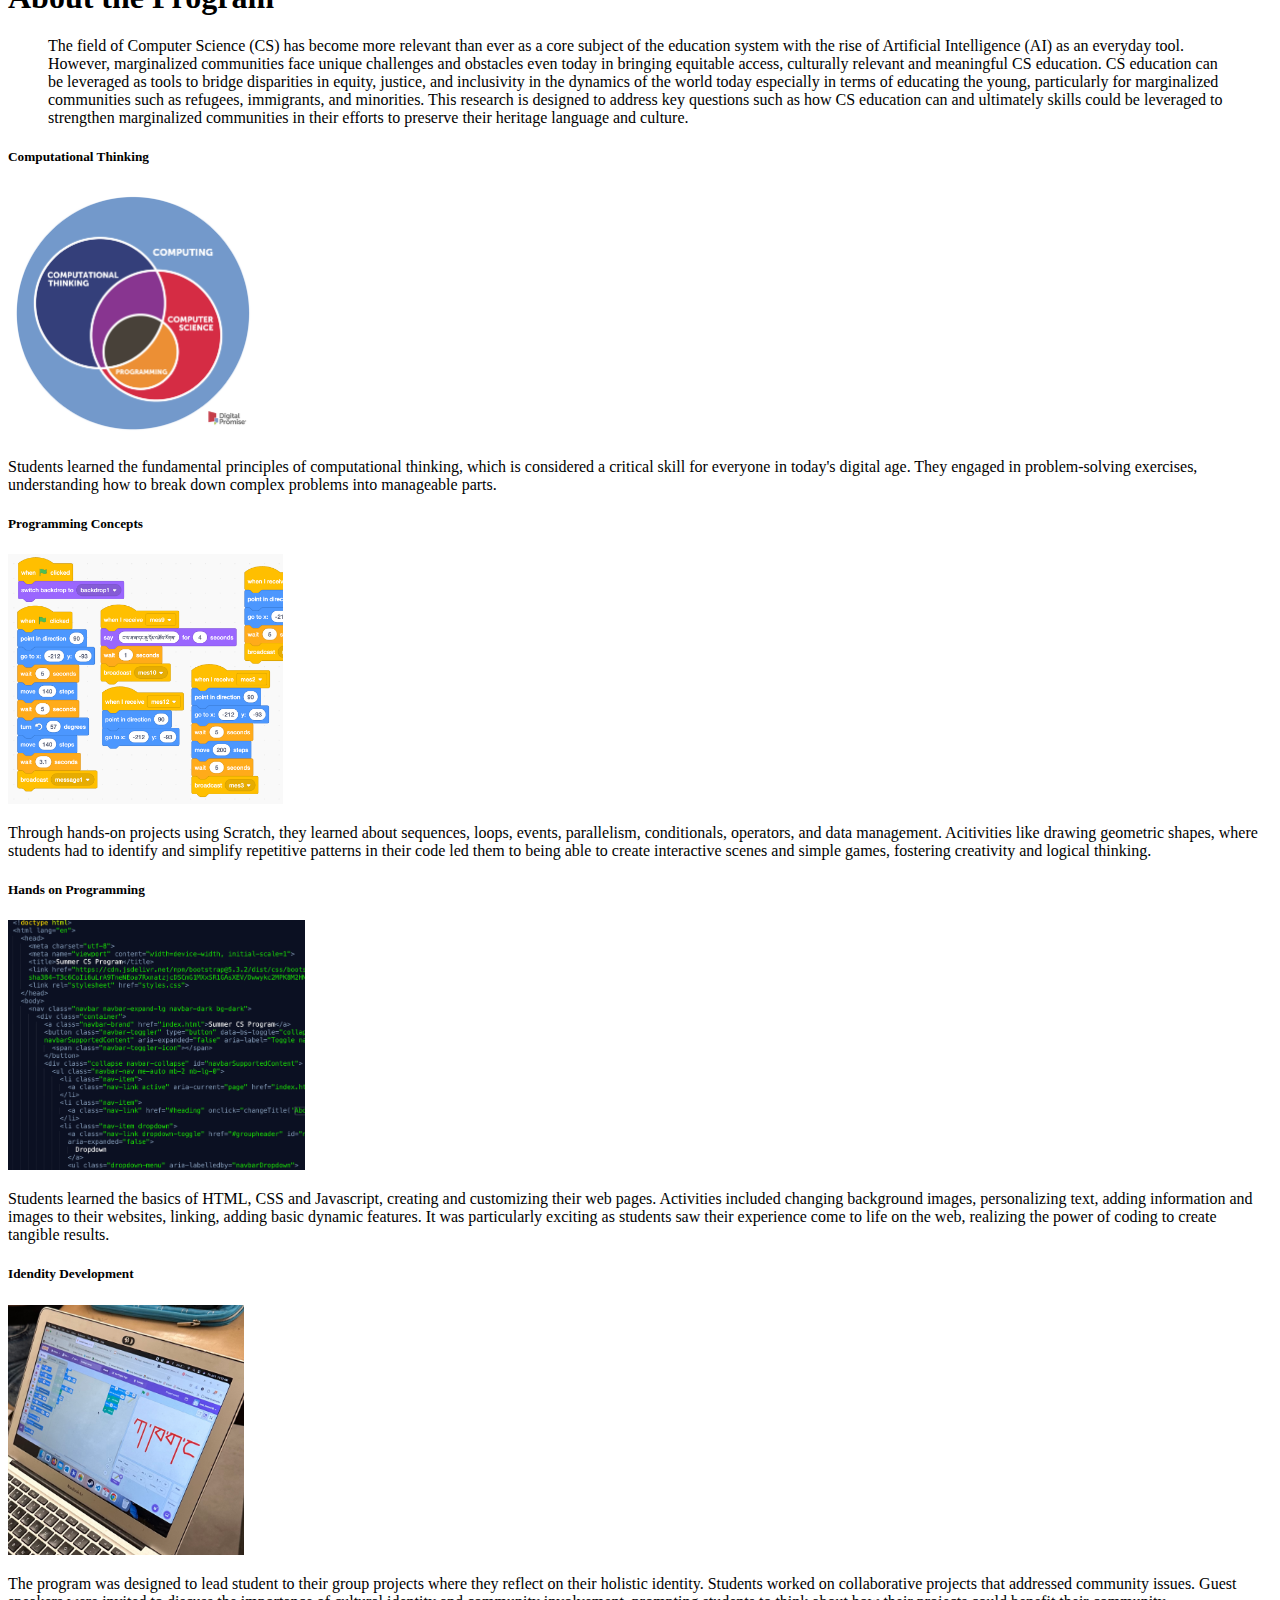
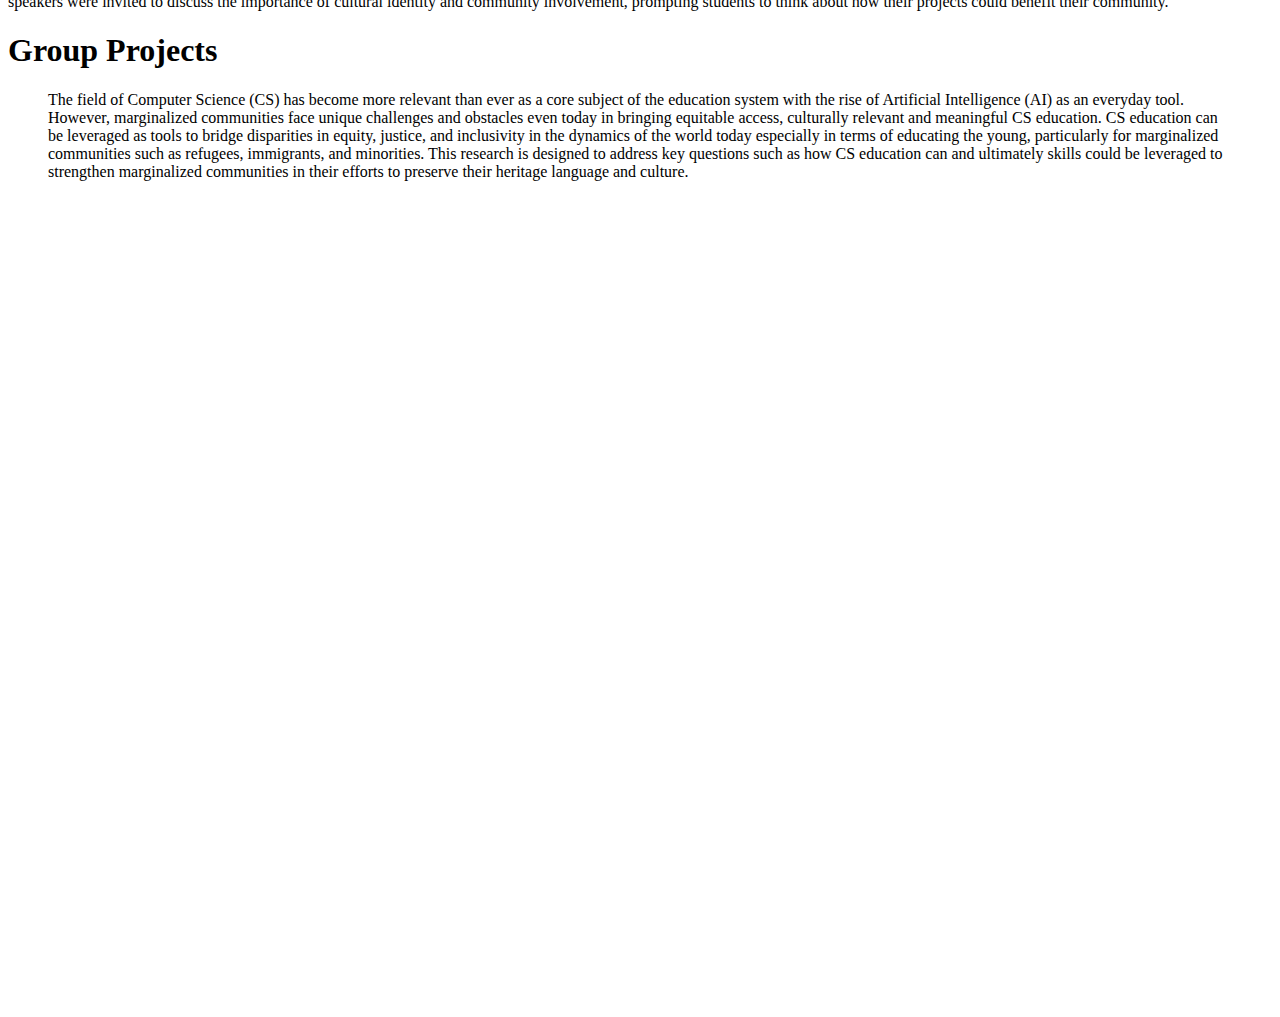
==== commit 2edaac3d: "menu title animation" ====
--- a/classwebsite/index.html
+++ b/classwebsite/index.html
@@ -184,6 +184,8 @@
 </div>
     <script src="https://cdn.jsdelivr.net/npm/bootstrap@5.3.2/dist/js/bootstrap.bundle.min.js" integrity="sha384-C6RzsynM9kWDrMNeT87bh95OGNyZPhcTNXj1NW7RuBCsyN/o0jlpcV8Qyq46cDfL" crossorigin="anonymous"></script>
     <script src="main.js"></script>
-   <script></script>
+    <script>
+      typeTitle();
+    </script>
   </body>
 </html>
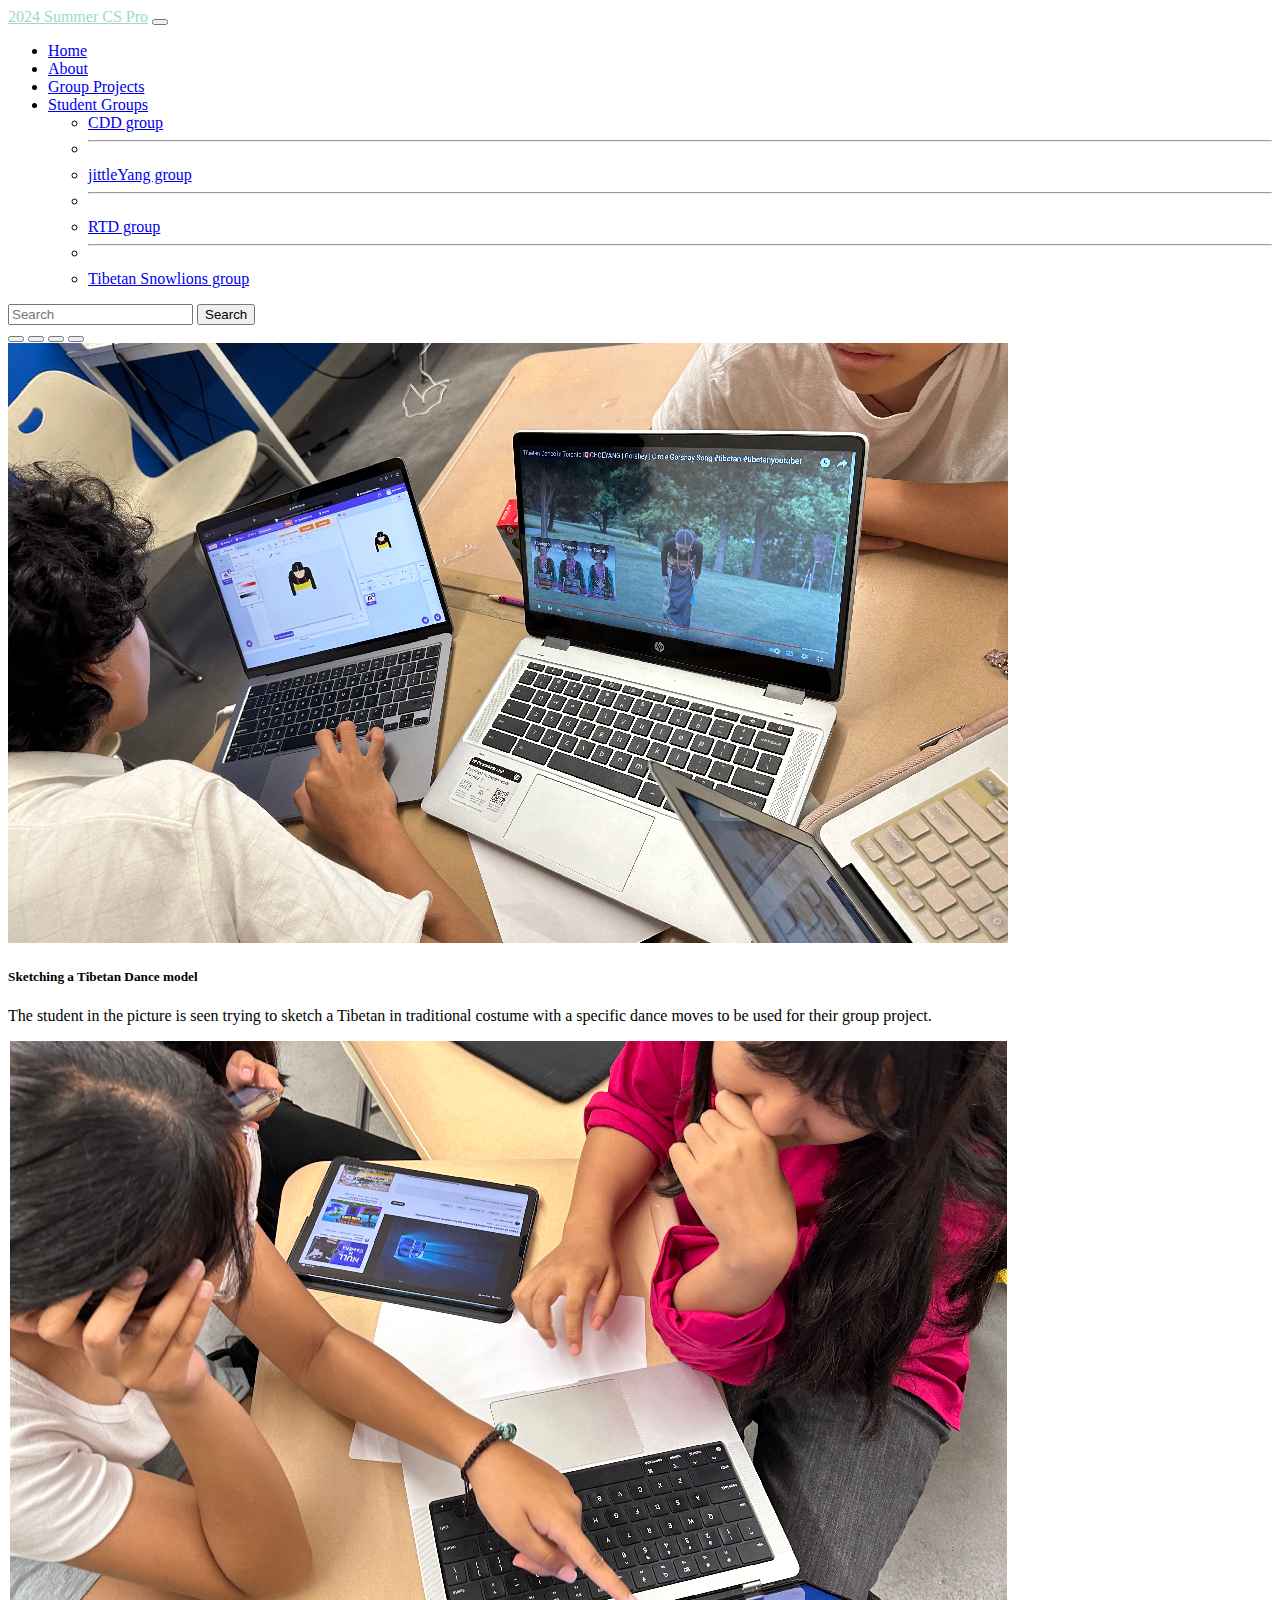
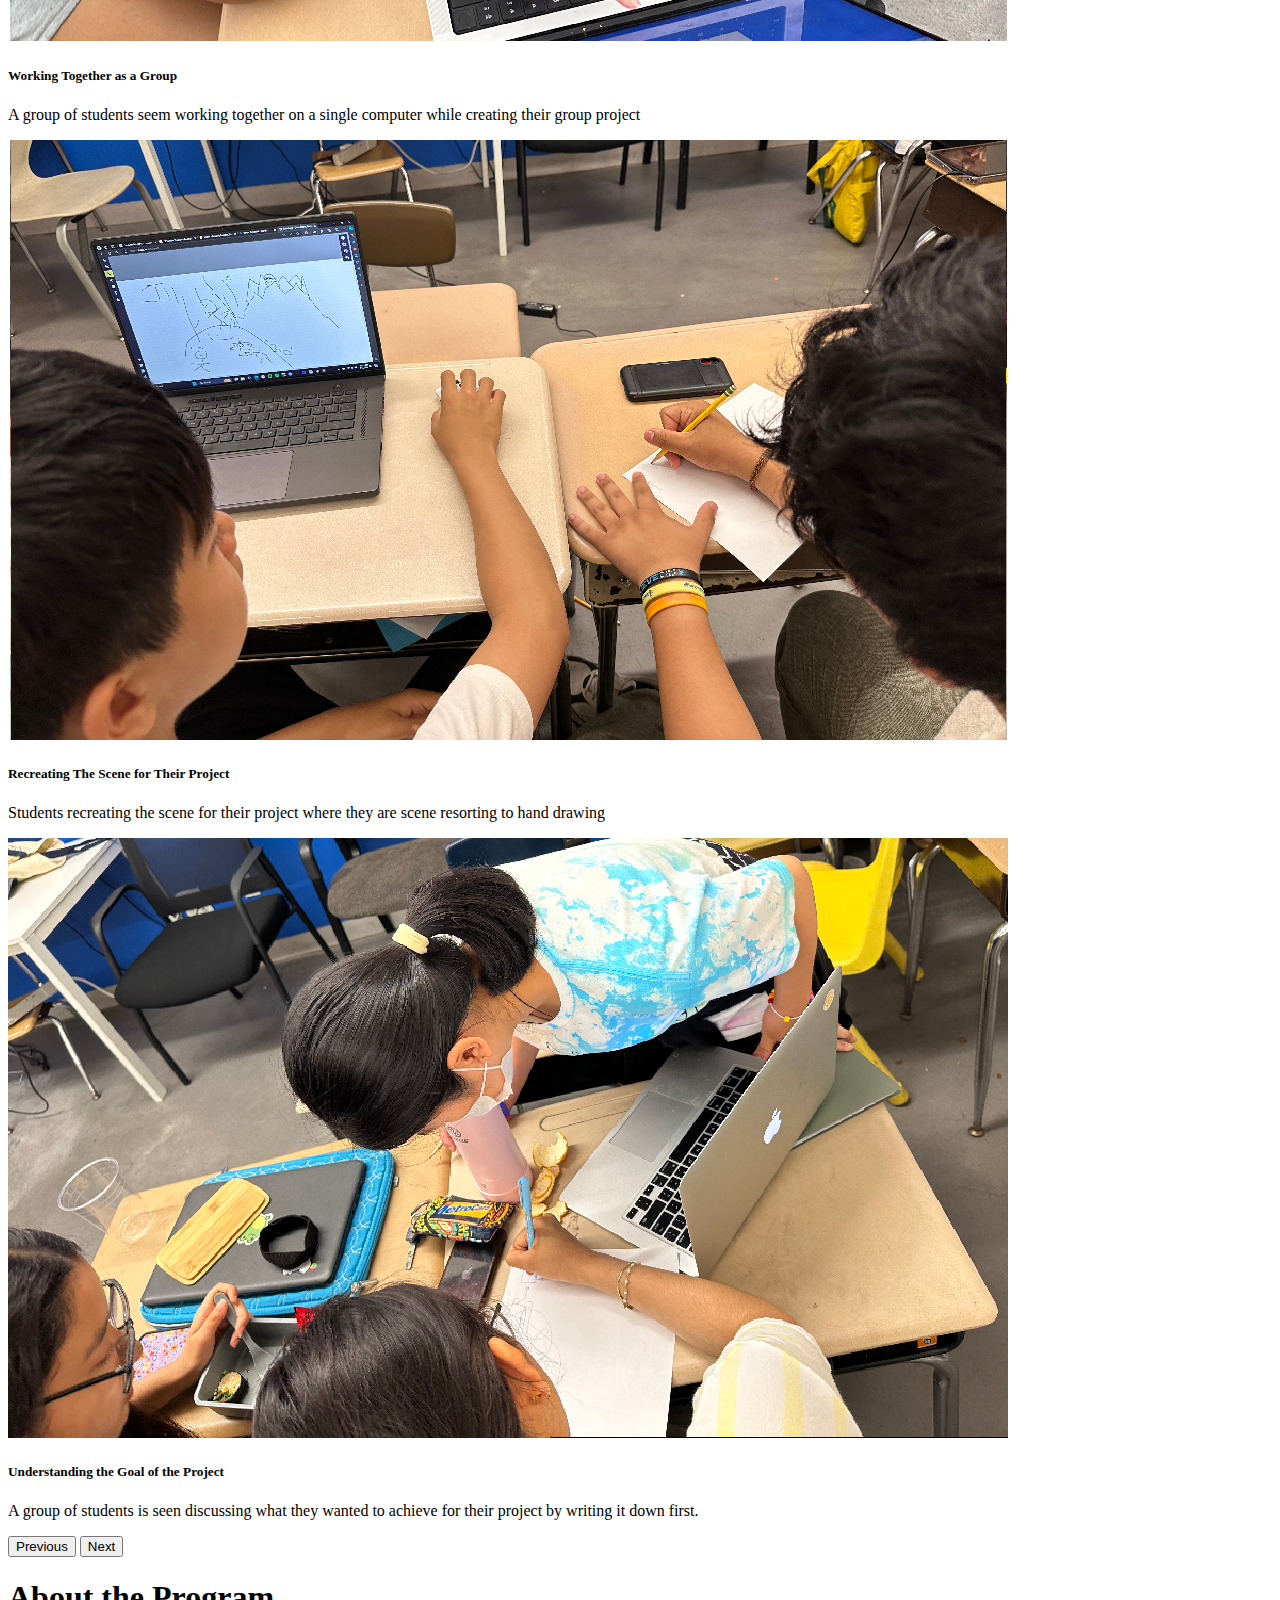
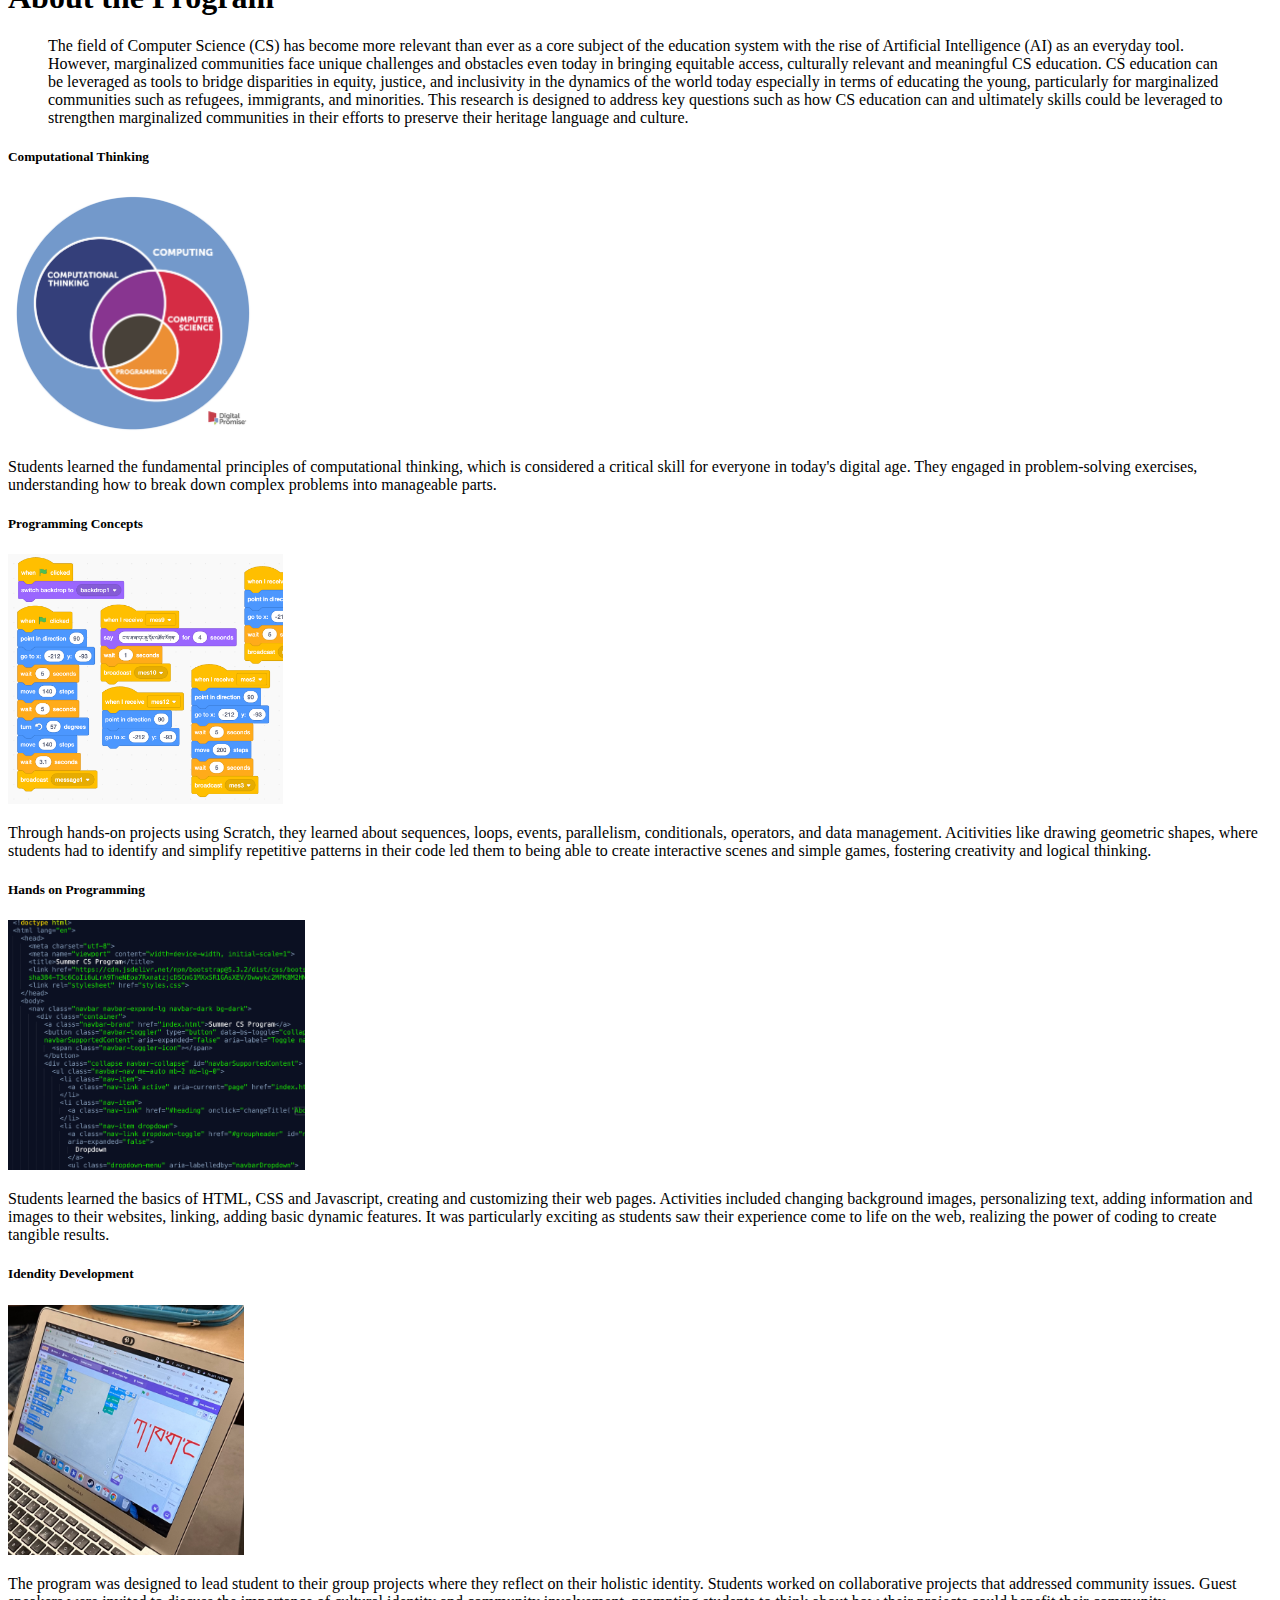
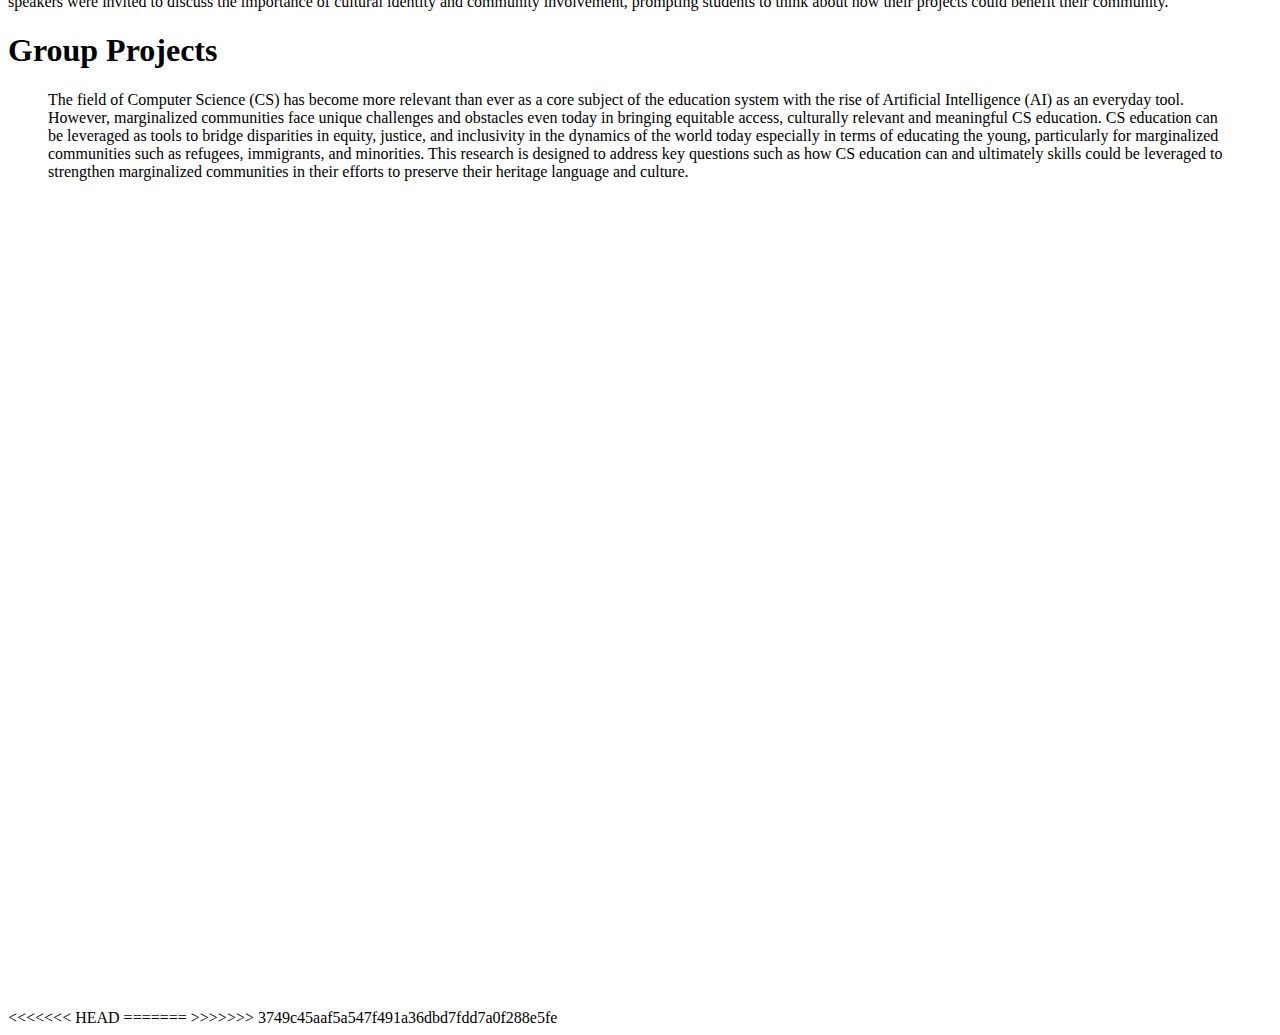
==== commit 8d2d11de: "menu title animation" ====
--- a/classwebsite/index.html
+++ b/classwebsite/index.html
@@ -184,8 +184,12 @@
 </div>
     <script src="https://cdn.jsdelivr.net/npm/bootstrap@5.3.2/dist/js/bootstrap.bundle.min.js" integrity="sha384-C6RzsynM9kWDrMNeT87bh95OGNyZPhcTNXj1NW7RuBCsyN/o0jlpcV8Qyq46cDfL" crossorigin="anonymous"></script>
     <script src="main.js"></script>
+<<<<<<< HEAD
     <script>
       typeTitle();
     </script>
+=======
+   <script></script>
+>>>>>>> 3749c45aaf5a547f491a36dbd7fdd7a0f288e5fe
   </body>
 </html>
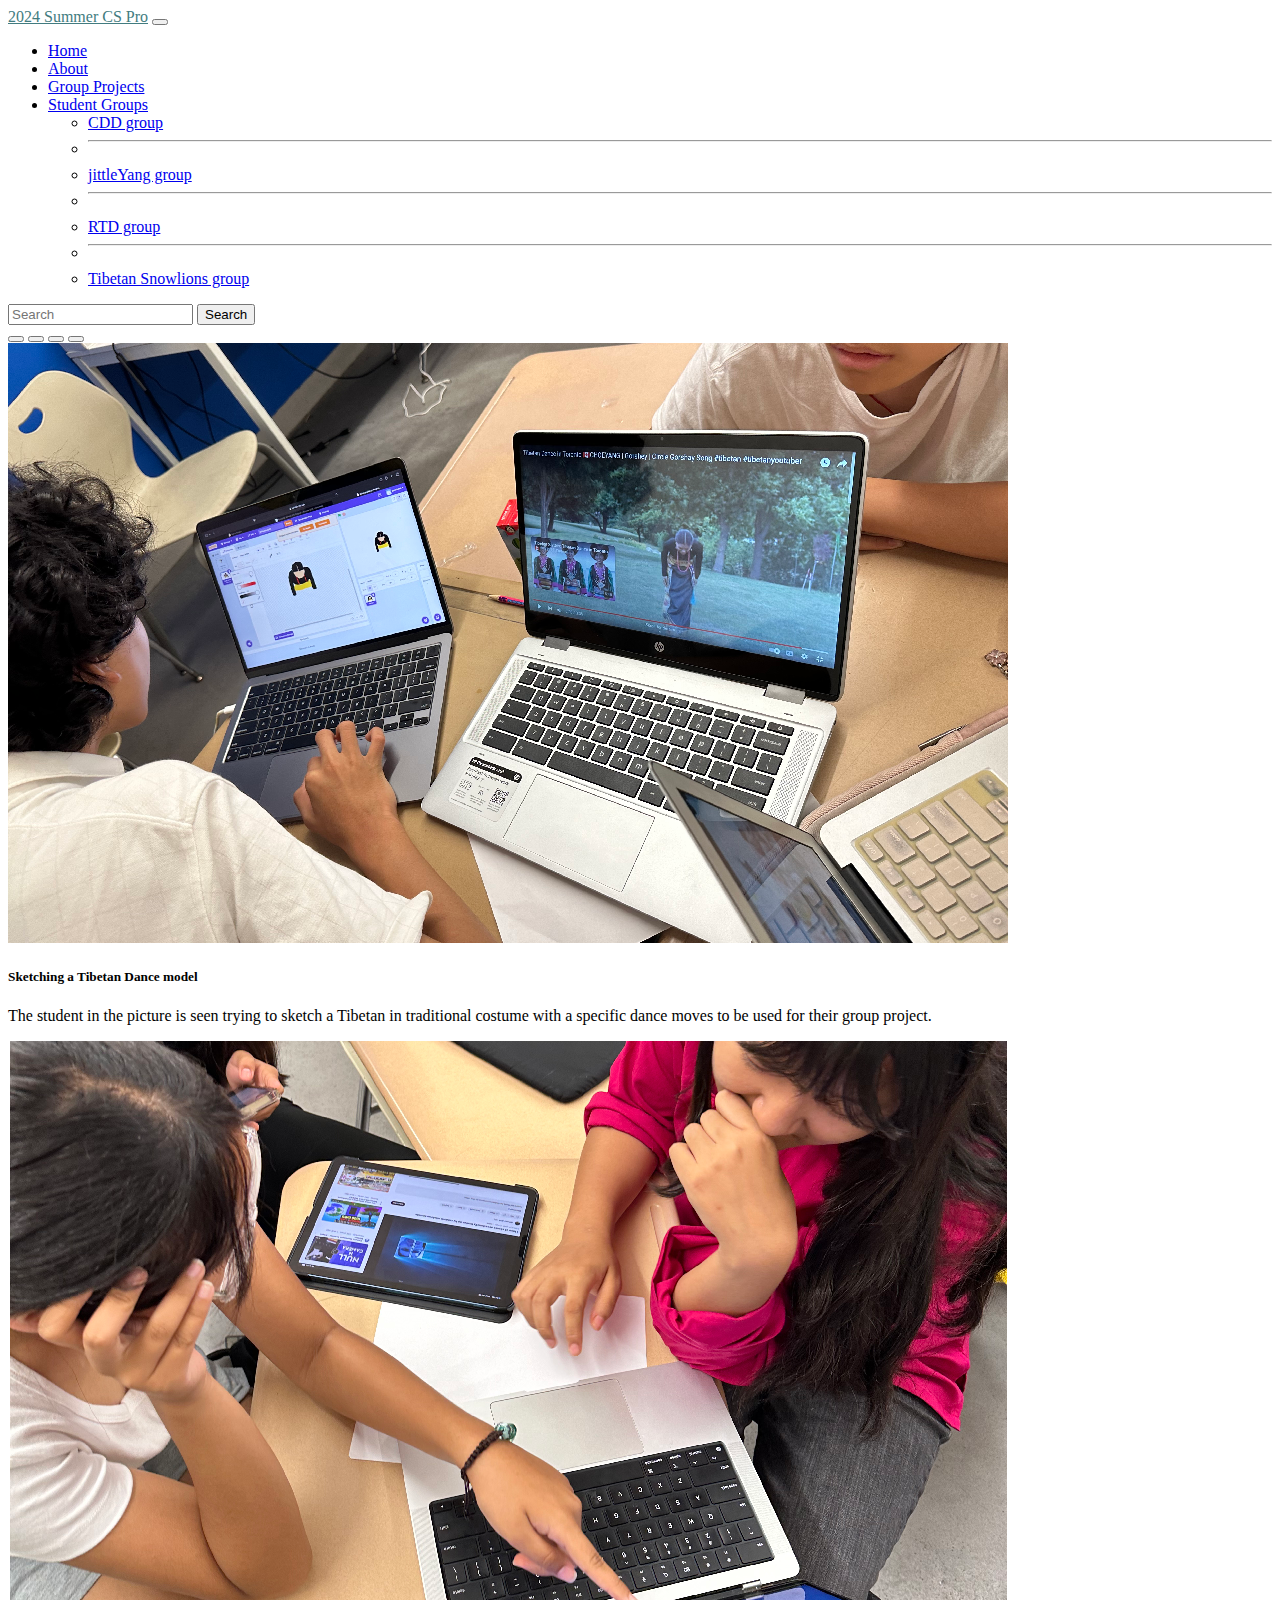
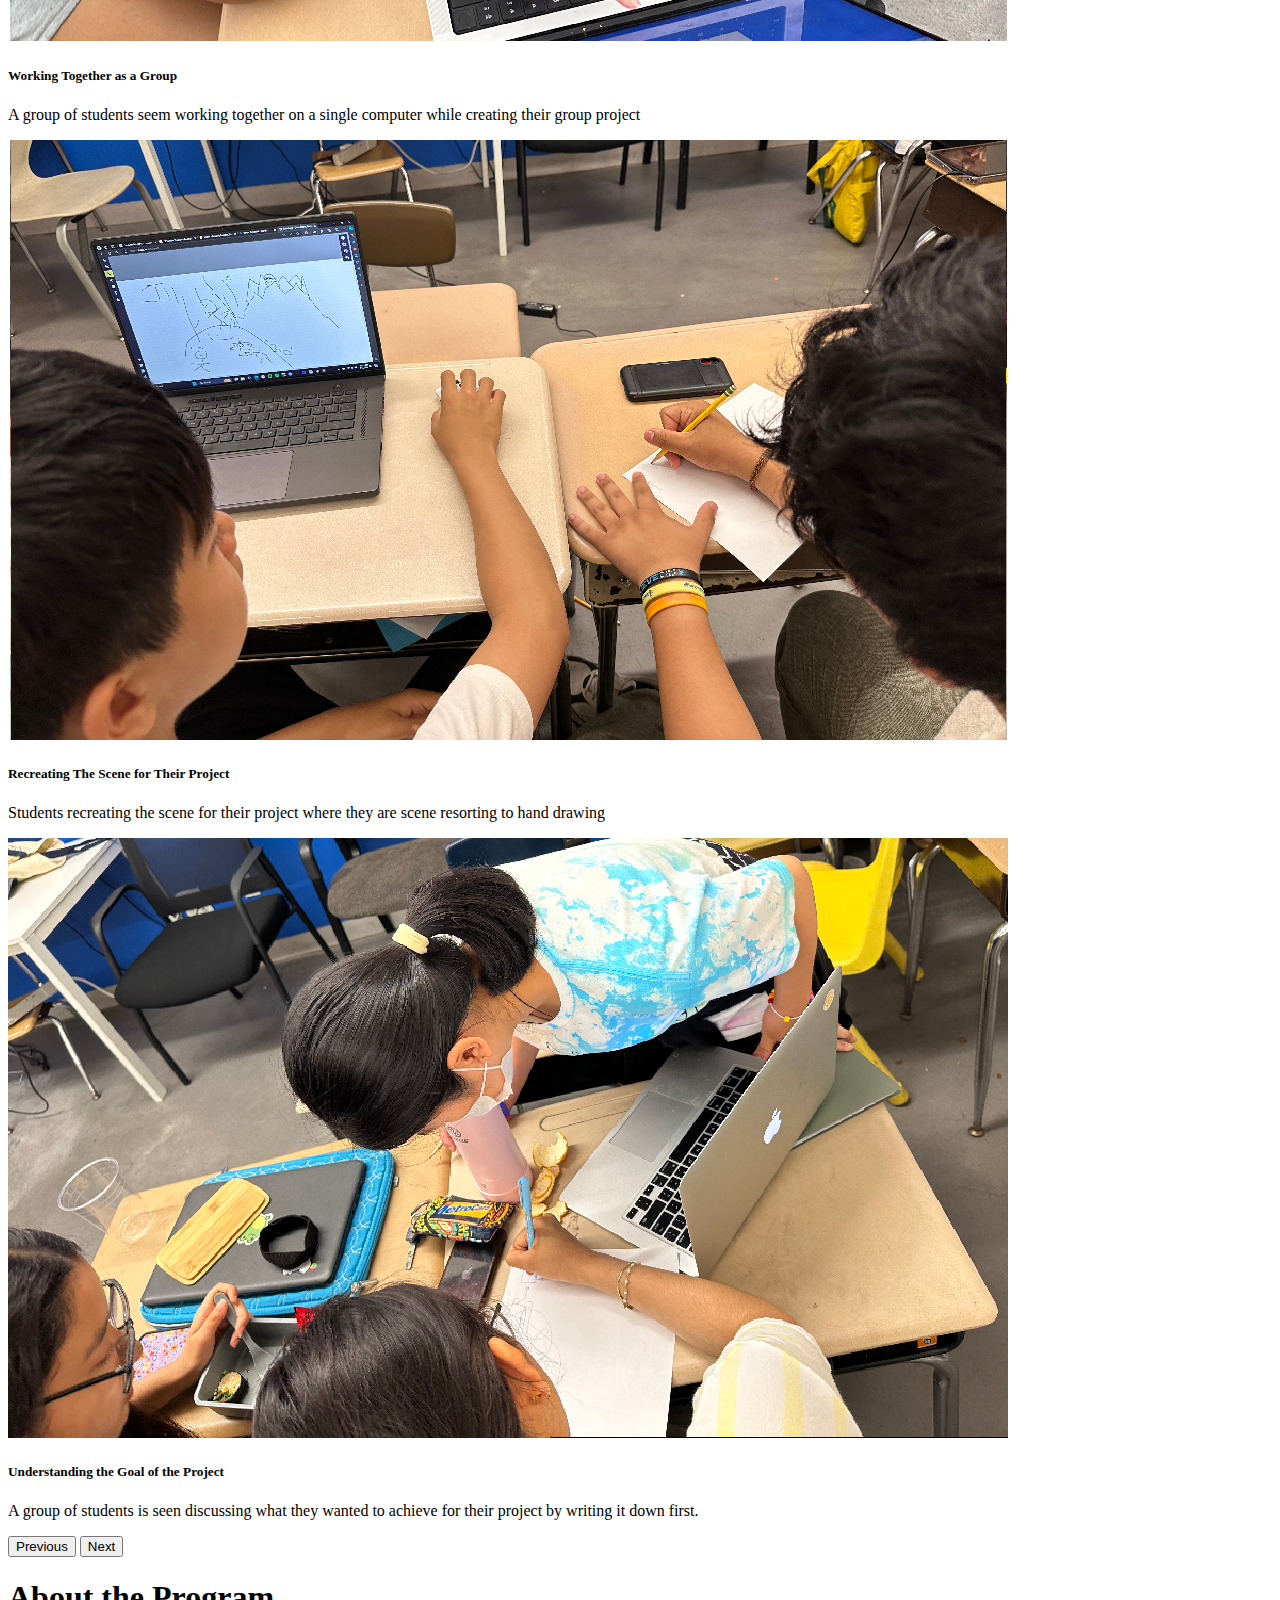
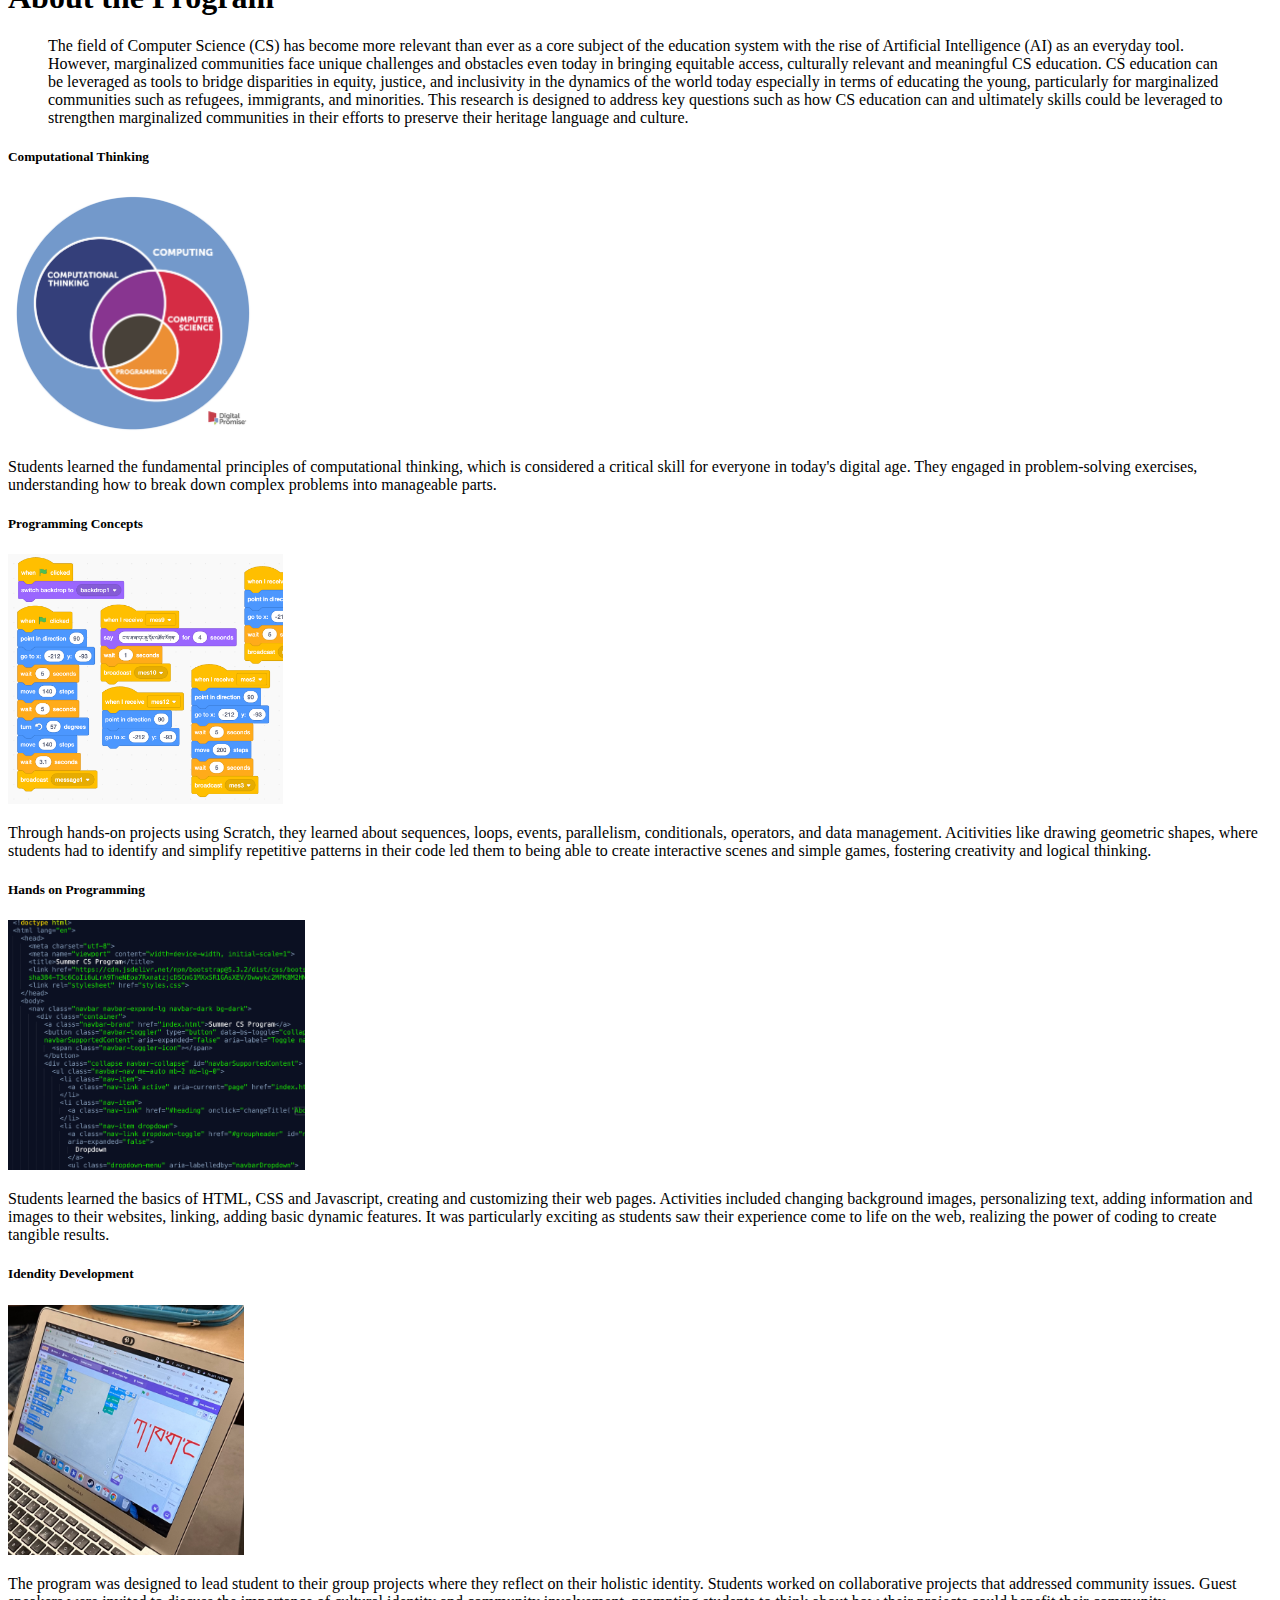
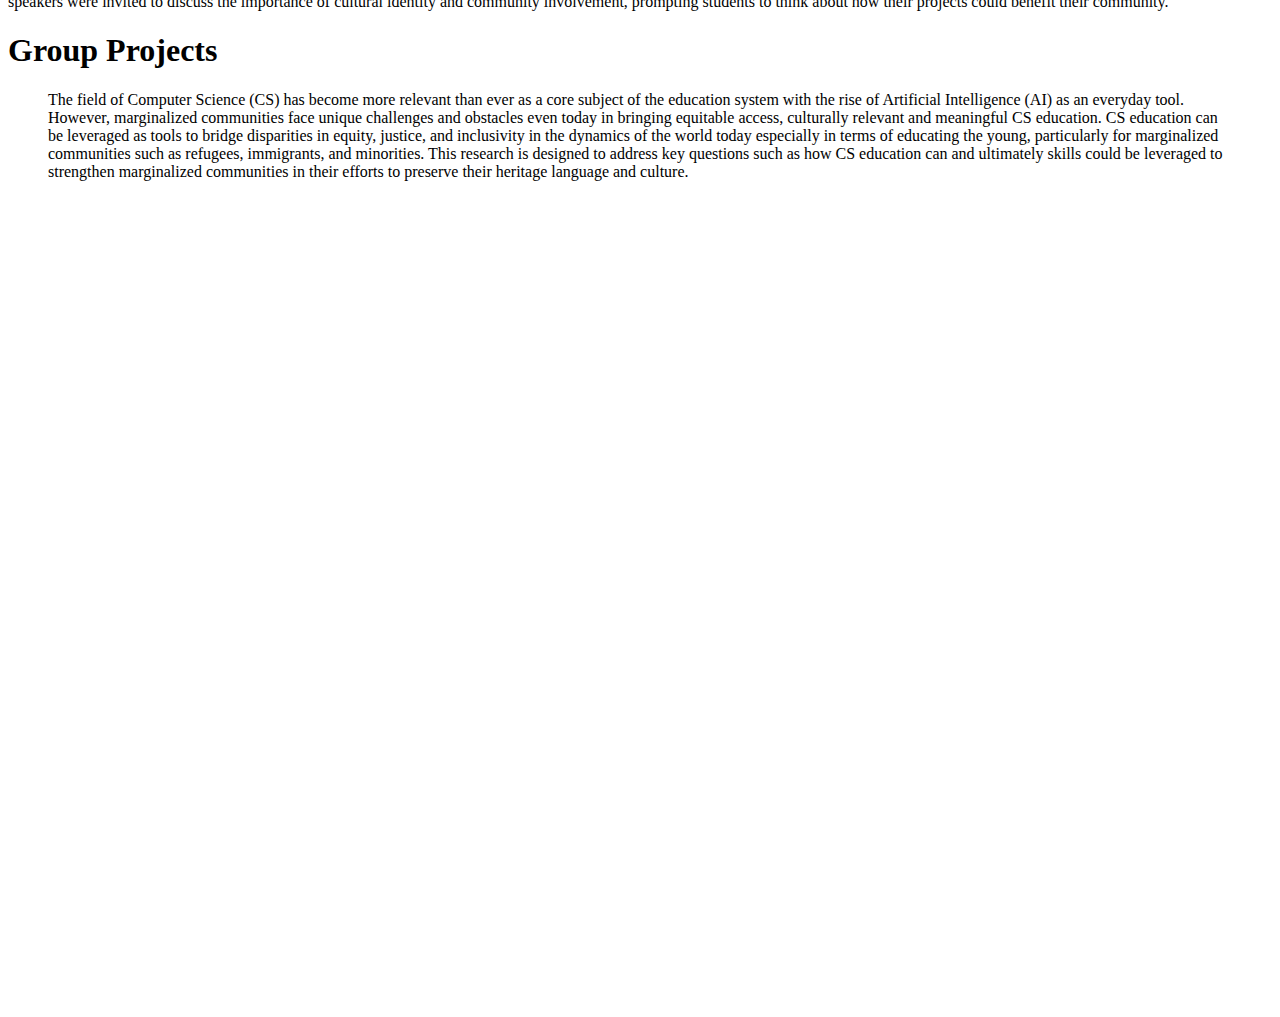
==== commit e1a5fc3b: "menu title animation" ====
--- a/classwebsite/index.html
+++ b/classwebsite/index.html
@@ -184,12 +184,9 @@
 </div>
     <script src="https://cdn.jsdelivr.net/npm/bootstrap@5.3.2/dist/js/bootstrap.bundle.min.js" integrity="sha384-C6RzsynM9kWDrMNeT87bh95OGNyZPhcTNXj1NW7RuBCsyN/o0jlpcV8Qyq46cDfL" crossorigin="anonymous"></script>
     <script src="main.js"></script>
-<<<<<<< HEAD
+
     <script>
       typeTitle();
     </script>
-=======
-   <script></script>
->>>>>>> 3749c45aaf5a547f491a36dbd7fdd7a0f288e5fe
   </body>
 </html>
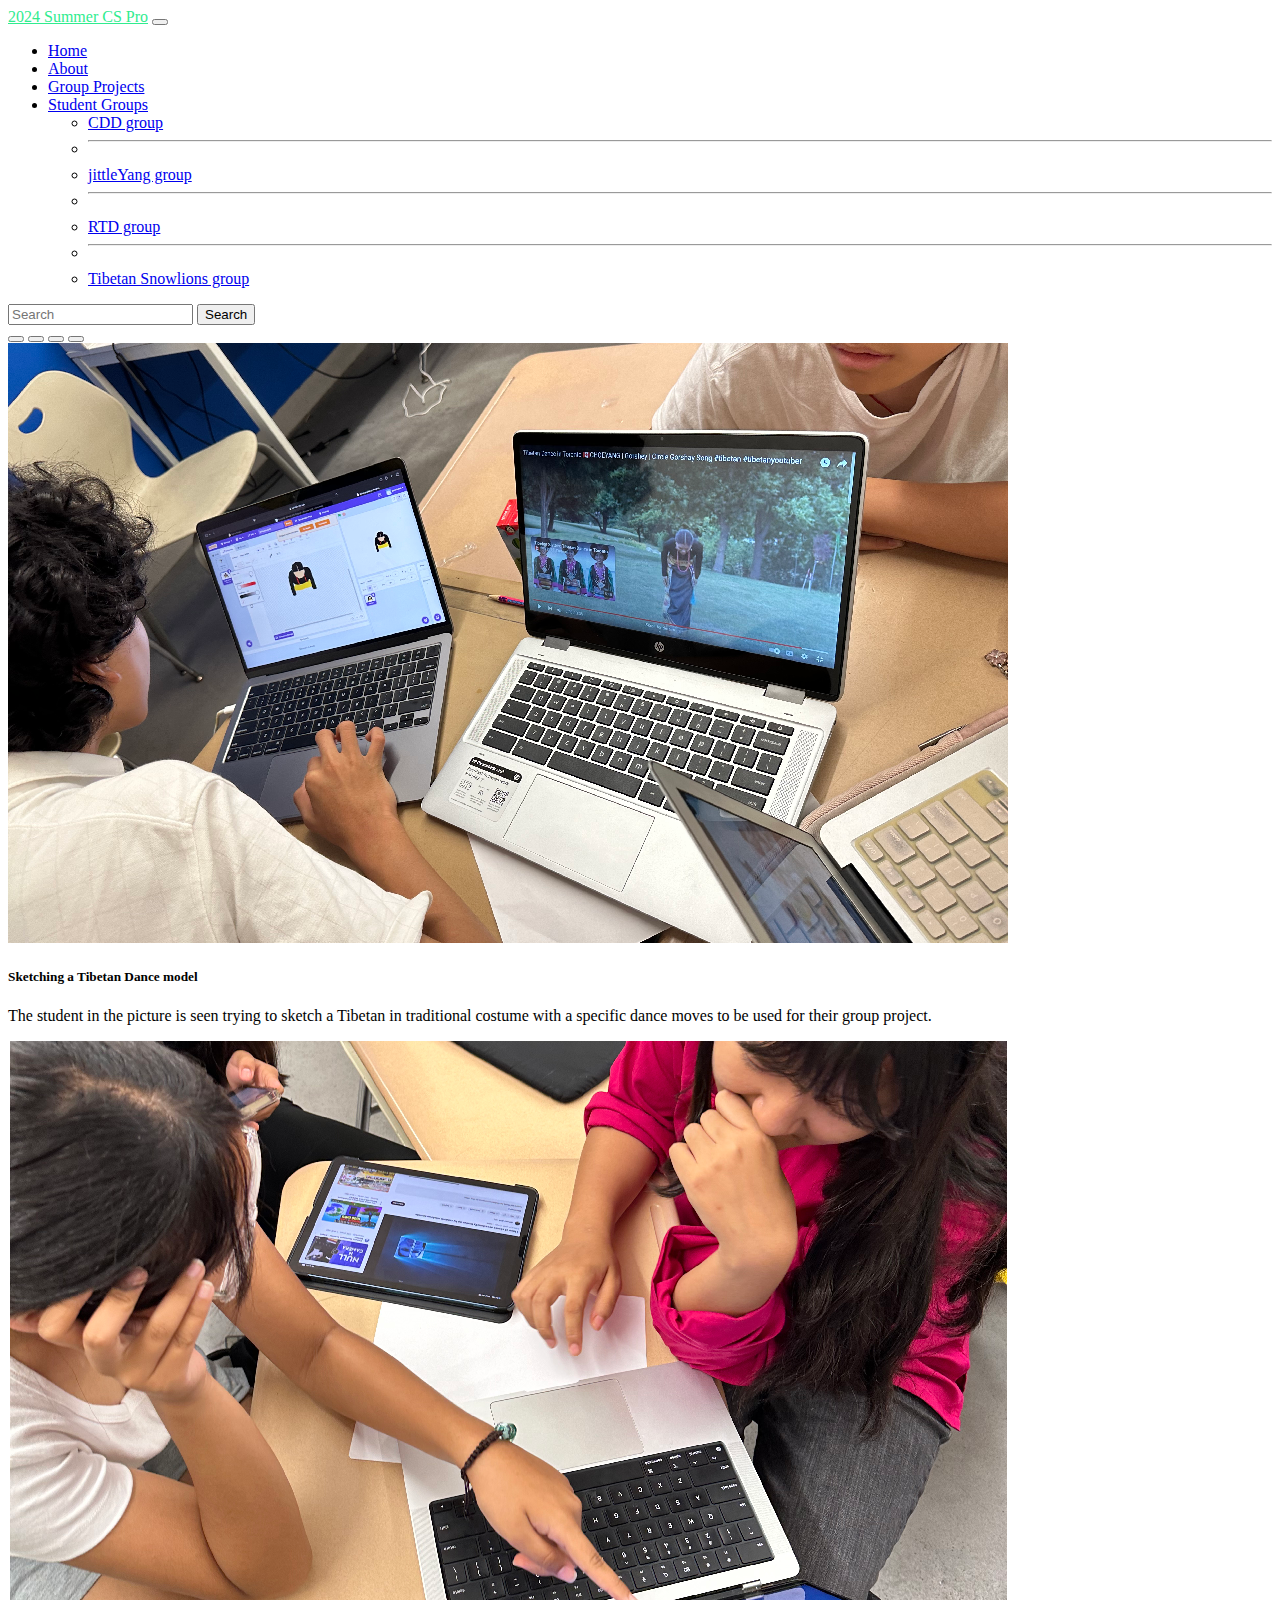
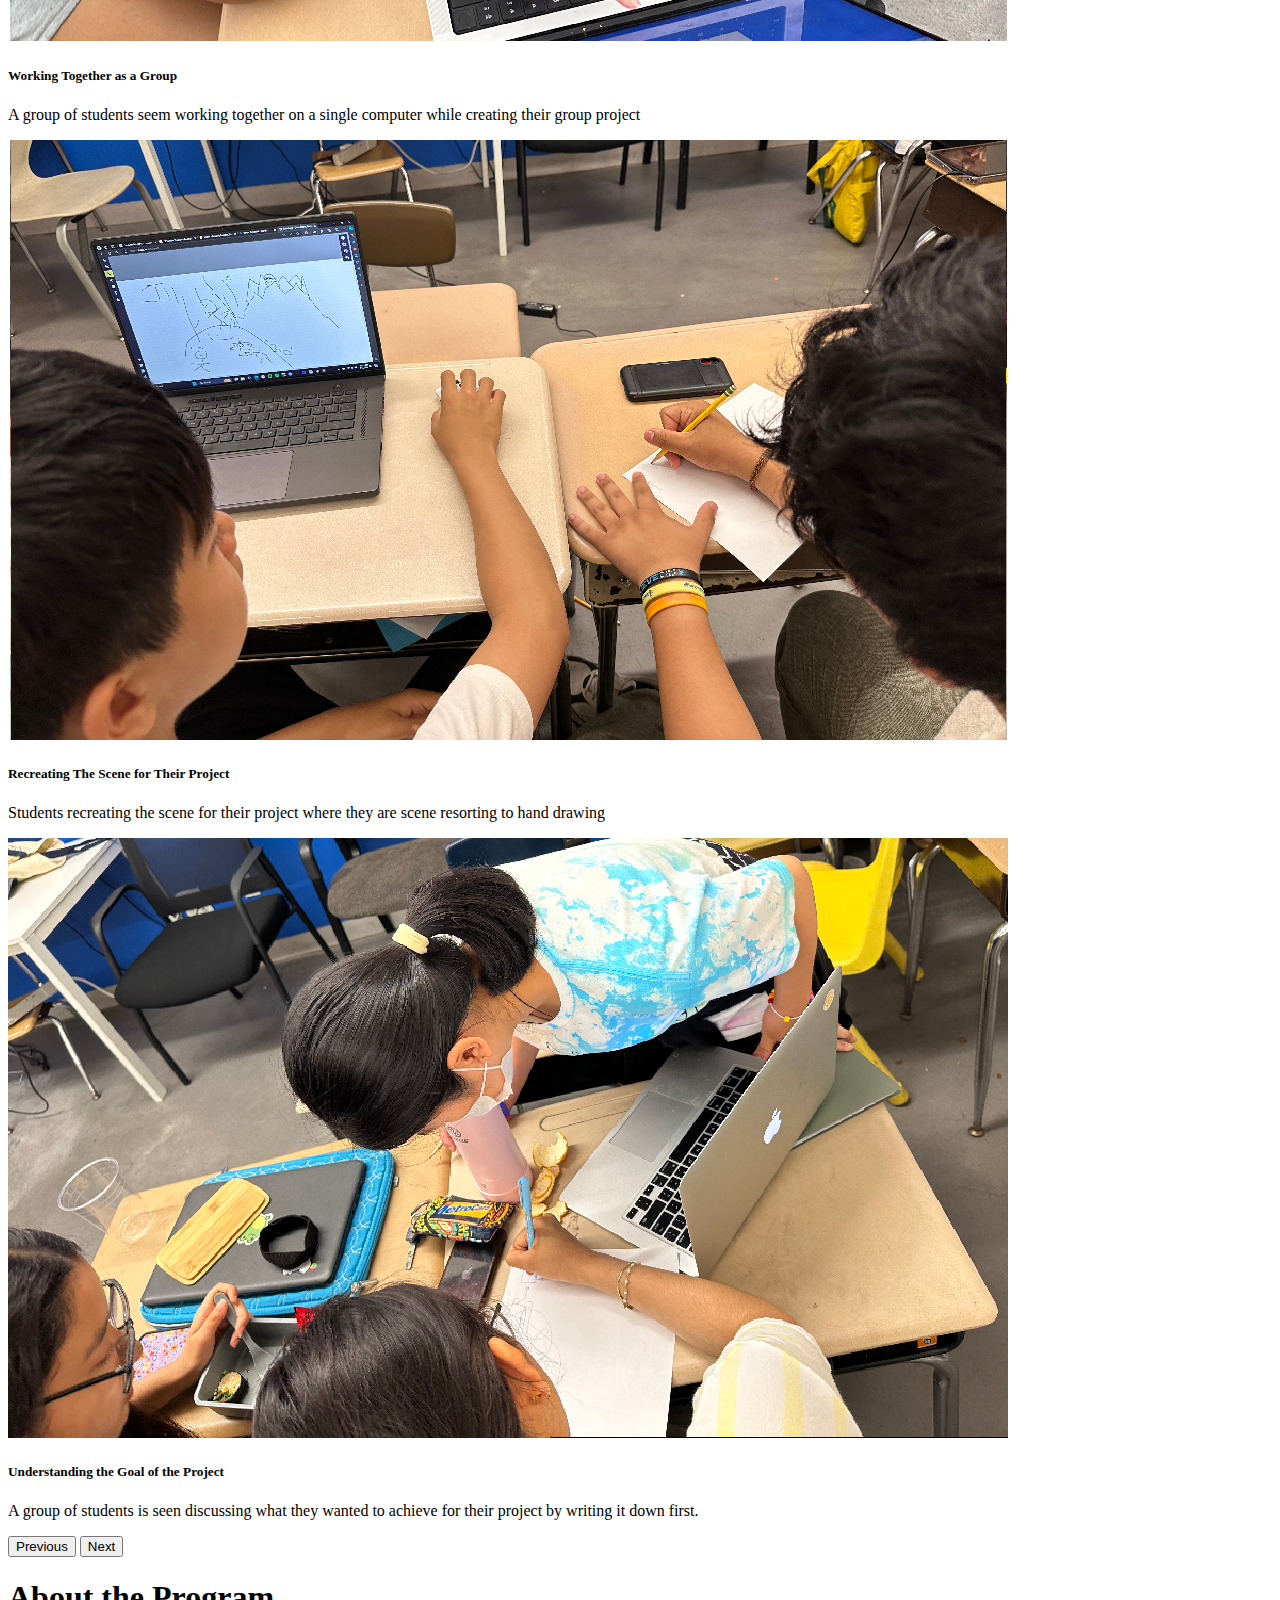
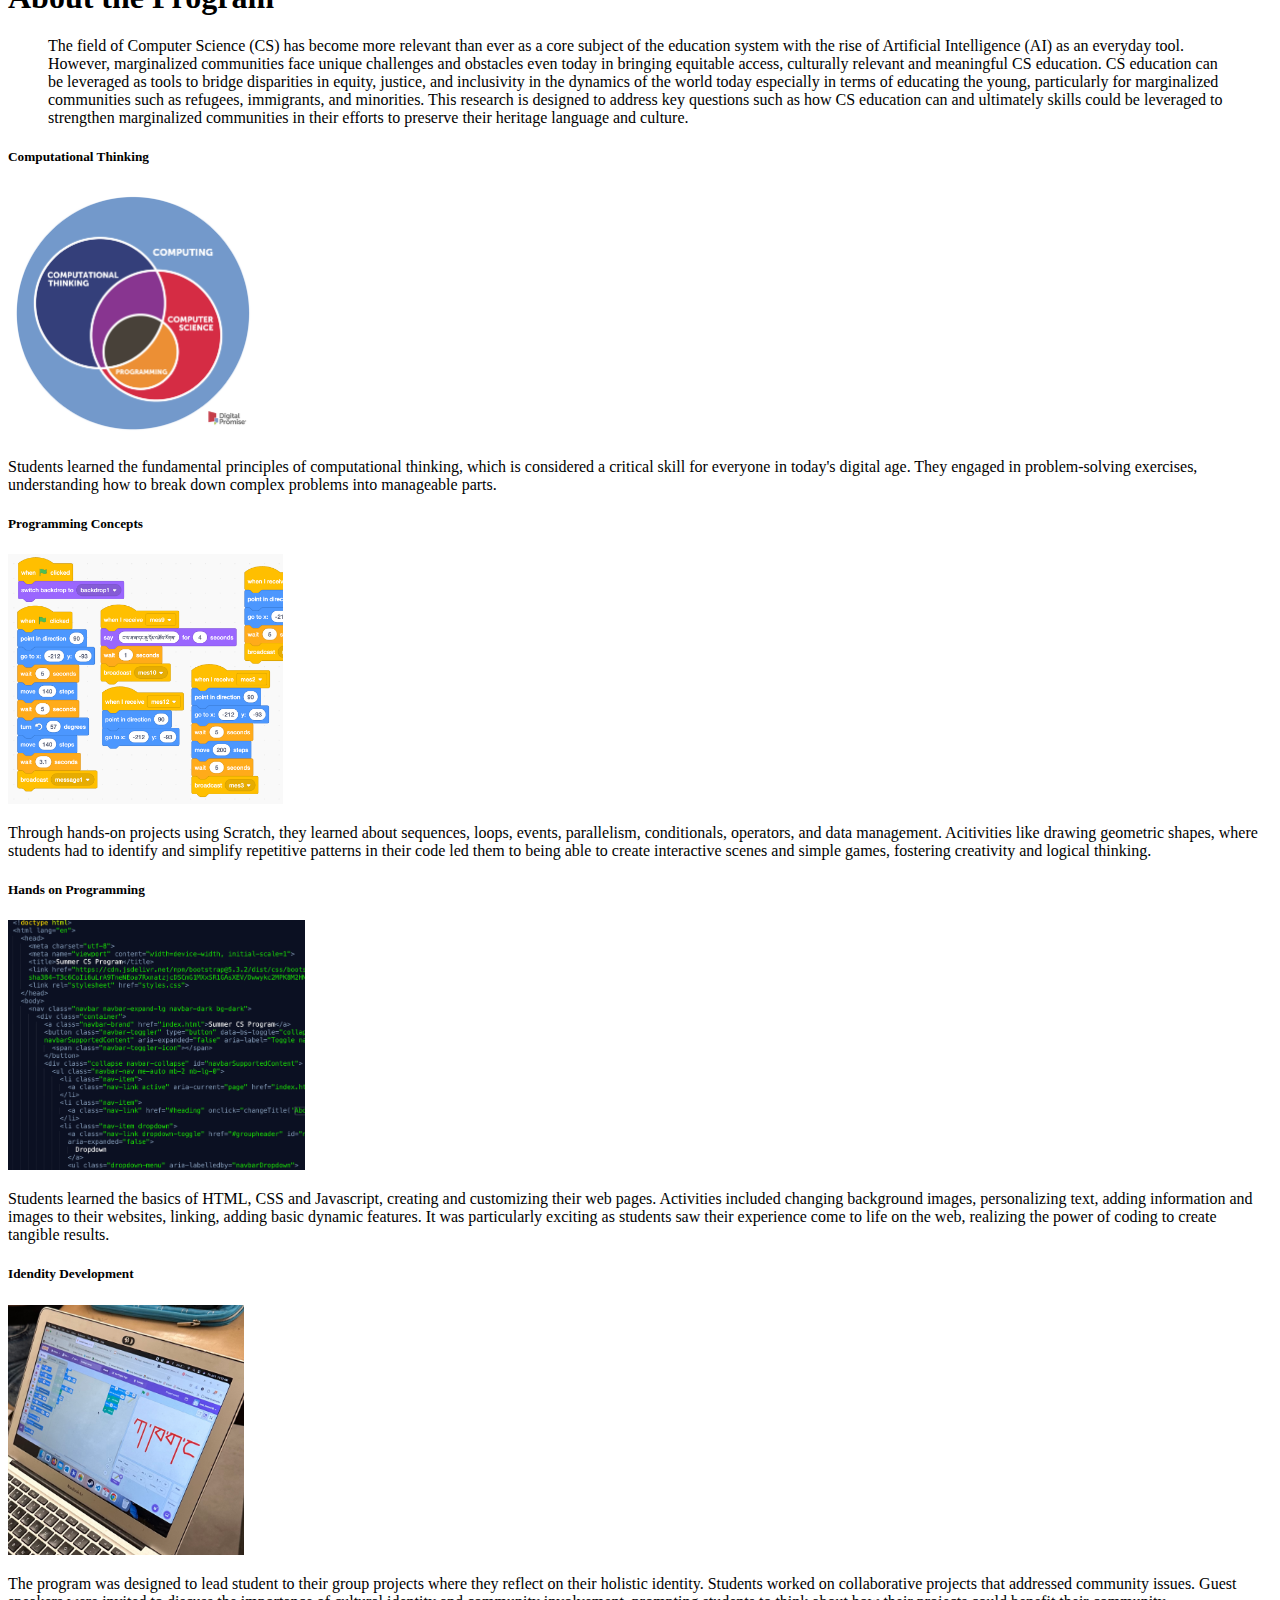
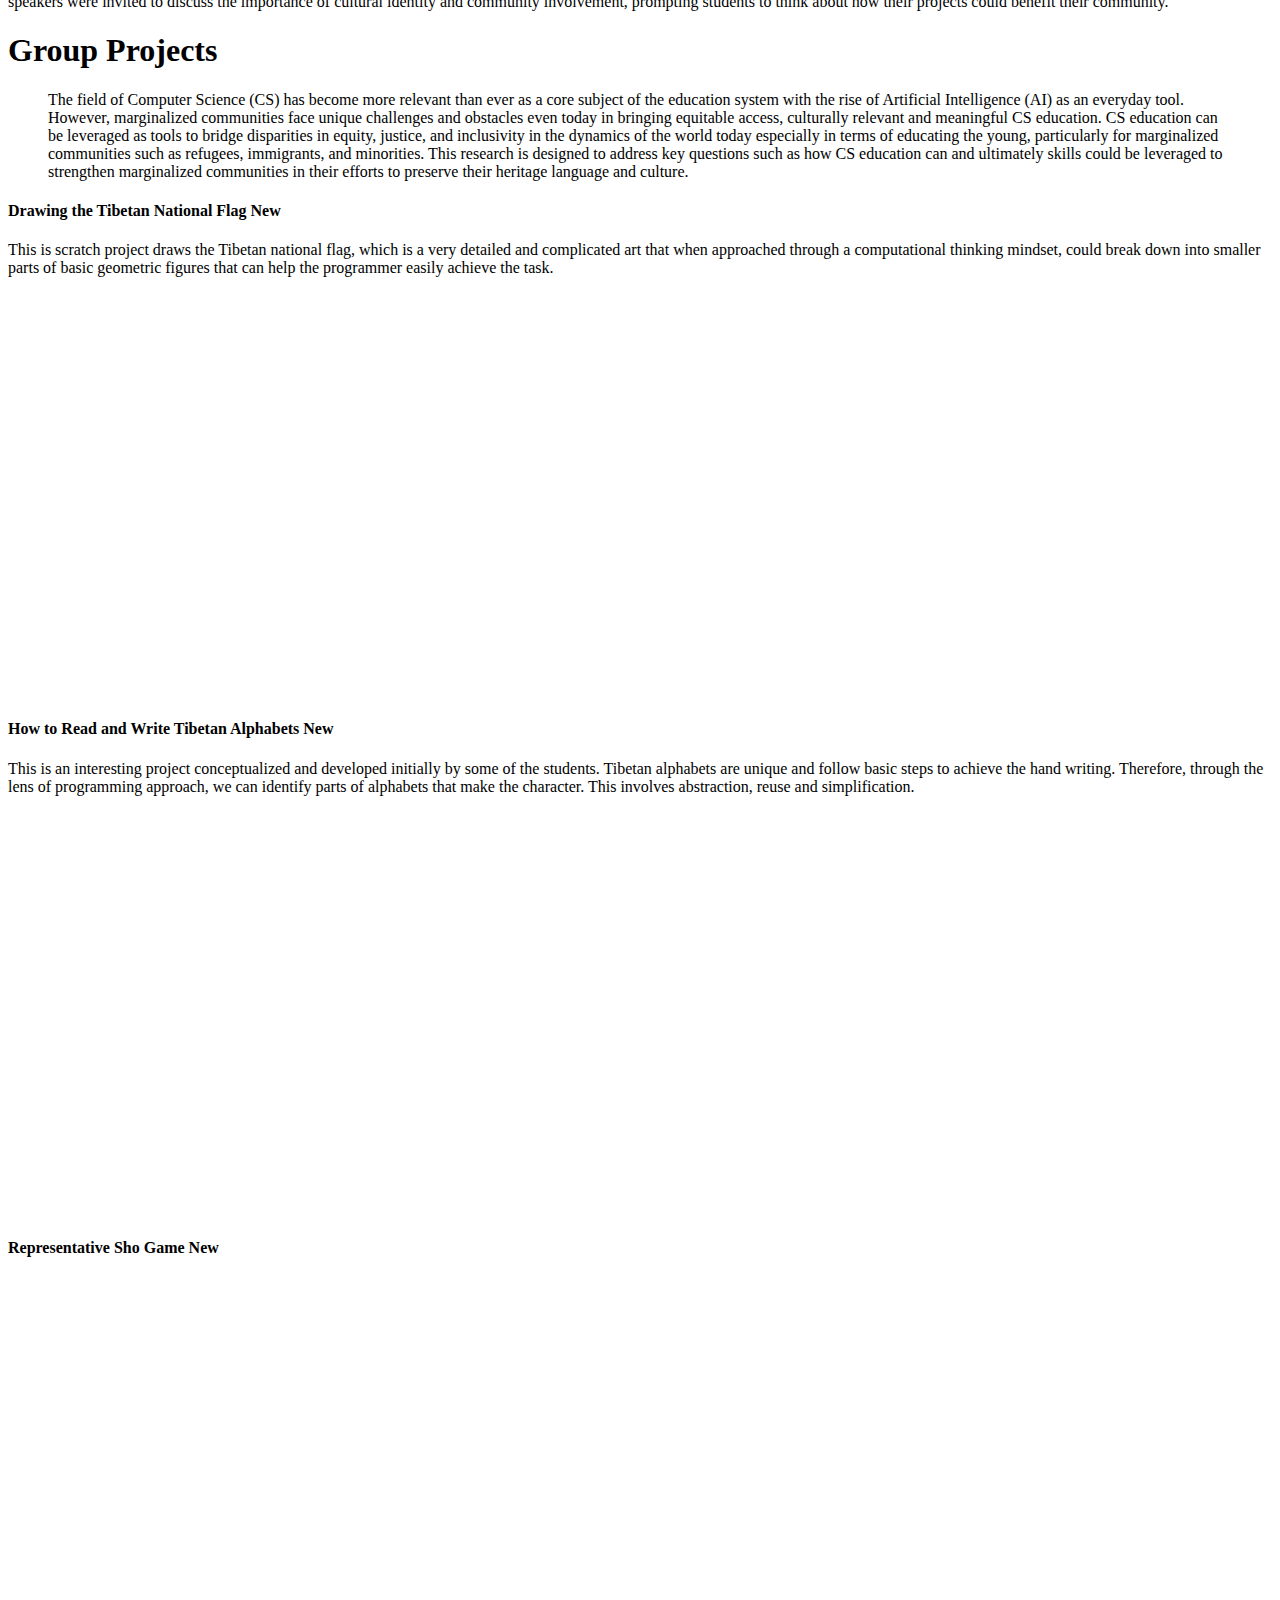
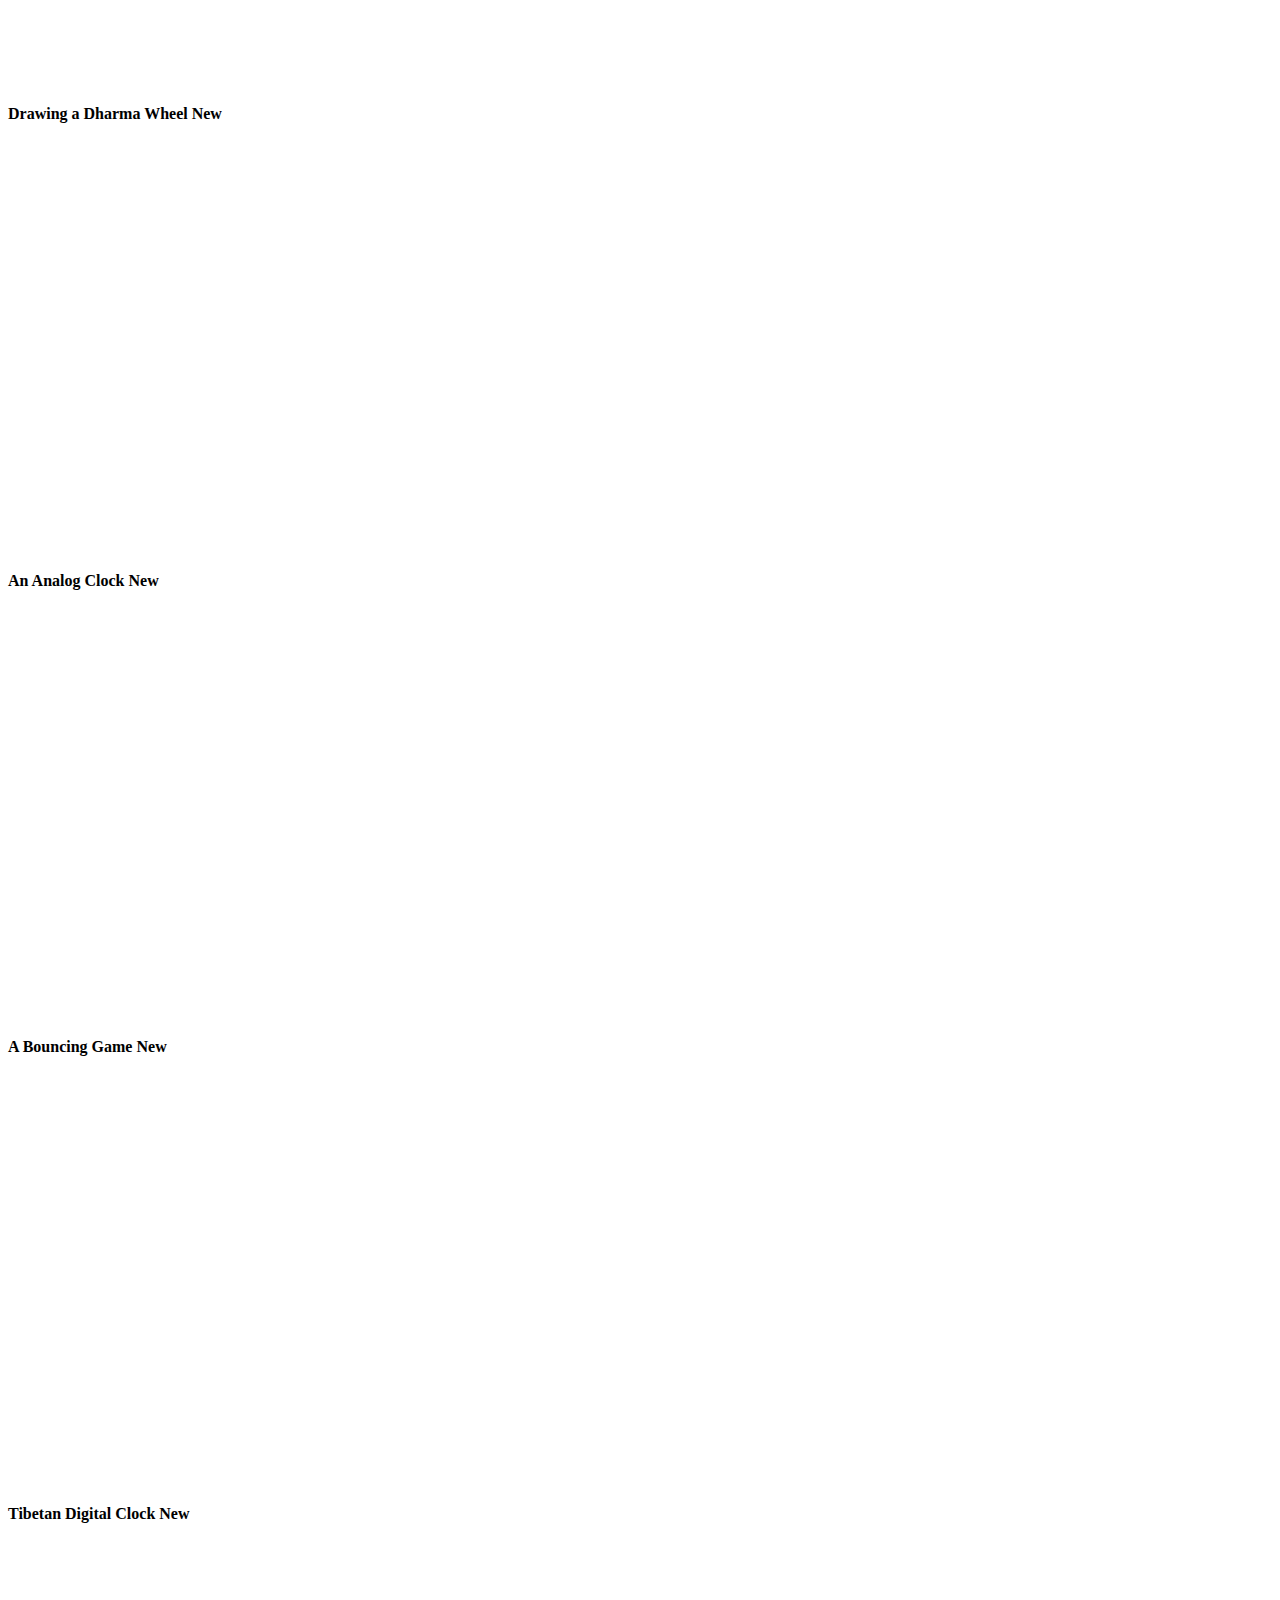
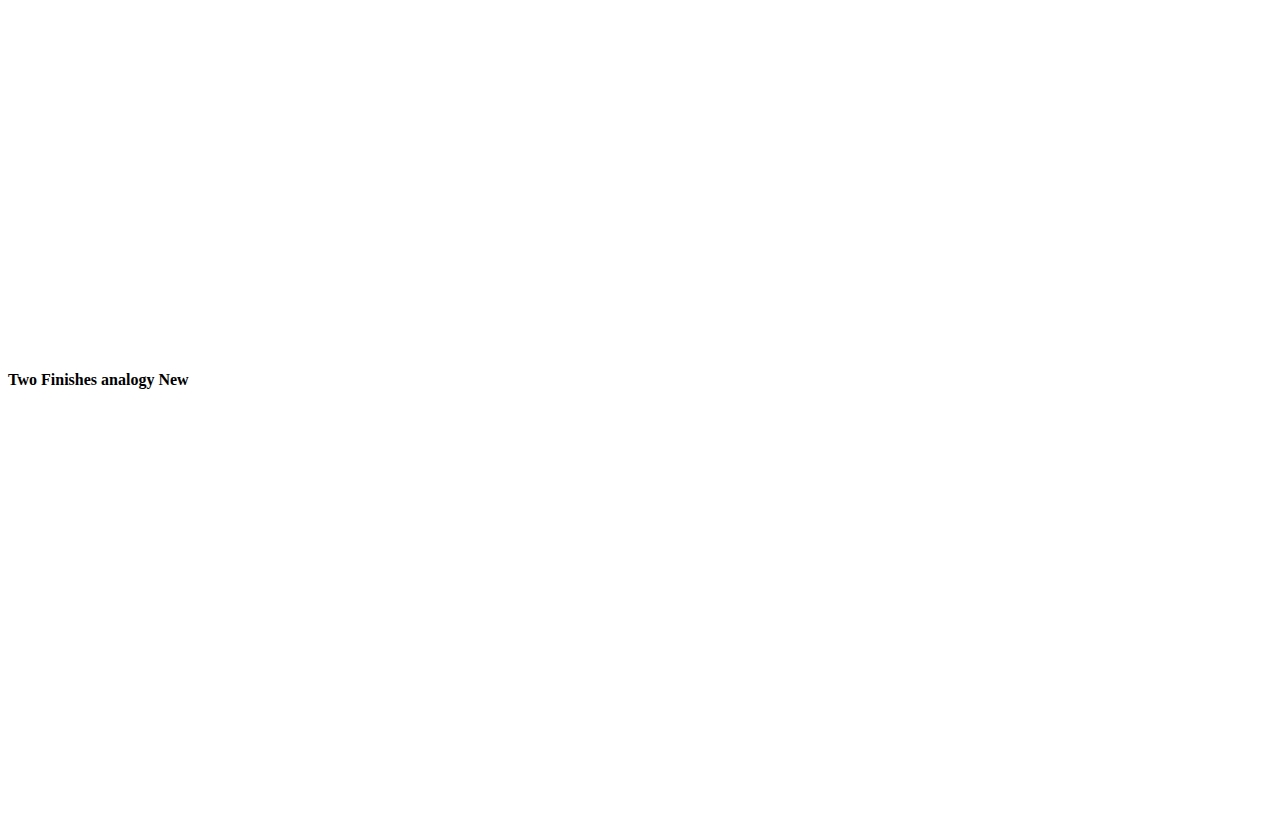
==== commit ed011131: "home link" ====
--- a/classwebsite/index.html
+++ b/classwebsite/index.html
@@ -20,7 +20,7 @@
   <body>
     <nav class="navbar navbar-expand-lg navbar-dark bg-dark">
       <div class="container">
-        <a id="menuTitle" class="navbar-brand" href="index.html"></a>
+        <a id="menuTitle" class="navbar-brand" href="https://yeshipal.github.io/classwebsite"></a>
         <button class="navbar-toggler" type="button" data-bs-toggle="collapse" data-bs-target="#navbarSupportedContent" aria-controls="navbarSupportedContent" aria-expanded="false" aria-label="Toggle navigation">
           <span class="navbar-toggler-icon"></span>
         </button>
@@ -157,11 +157,11 @@
         </div>
       </div>
     </div>
-    <div class="container my-5">
+  <div class="container my-5">
       <div id ="groupheader" class="card text-center">
-      <div class="card-header">
-        <h1 class="card-title">Group Projects</h1>
-      </div>
+        <div class="card-header">
+          <h1 class="card-title">Group Projects</h1>
+        </div>
         <div class="card-body">
           <blockquote class="blockquote mb-0">
             <p>The field of Computer Science (CS) has become more relevant than ever as a core subject of the education system with the rise of Artificial Intelligence (AI) as an everyday tool. However, marginalized communities face unique challenges and obstacles even today in bringing equitable access, culturally relevant and meaningful CS education. CS education can be leveraged as tools to bridge disparities in equity, justice, and inclusivity in the dynamics of the world today especially in terms of educating the young, particularly for marginalized communities such as refugees, immigrants, and minorities. This research is designed to address key questions such as how CS education can and ultimately skills could be leveraged to strengthen marginalized communities in their efforts to preserve their heritage language and culture.
@@ -169,24 +169,70 @@
           </blockquote>
         </div>
       </div>
-      <div class="row align-items-start">
-          <div class="col">
+    </div>
+      <div class="container text-center">
+        <div class="row align-items-center">
+          <div class="col">
+            <h4>Drawing the Tibetan National Flag <span class="badge text-bg-secondary">New</span></h4>
+            <p>This is scratch project draws the Tibetan national flag, which is a very detailed and complicated art that when approached through a computational thinking mindset, could break down into smaller parts of basic geometric figures that can help the programmer easily achieve the task.</p>
             <iframe src="https://scratch.mit.edu/projects/1044813411/embed" 
-            allowtransparency="true" width="485" height="402" frameborder="0" 
-            scrolling="no" allowfullscreen></iframe>
-          </div>
-          <div class="col">
+                  allowtransparency="true" width="485" height="402" frameborder="0" 
+                  scrolling="no" allowfullscreen></iframe>
+          </div>
+          <div class="col">
+            <h4>How to Read and Write Tibetan Alphabets <span class="badge text-bg-secondary">New</span></h4>
+            <p>This is an interesting project conceptualized and developed initially by some of the students. Tibetan alphabets are unique and follow basic steps to achieve the hand writing. Therefore, through the lens of programming approach, we can identify parts of alphabets that make the character. This involves abstraction, reuse and simplification.</p>
+            <iframe src="https://scratch.mit.edu/projects/1045507298/embed" 
+                  allowtransparency="true" width="485" height="402" frameborder="0" 
+                  scrolling="no" allowfullscreen></iframe>
+          </div>
+            <div class="col">
+            <h4>Representative Sho Game <span class="badge text-bg-secondary">New</span></h4>
+            <iframe src="https://scratch.mit.edu/projects/1047176137/embed" 
+                  allowtransparency="true" width="485" height="402" frameborder="0" 
+                  scrolling="no" allowfullscreen></iframe>
+          </div>
+            <div class="col">
+            <h4>Drawing a Dharma Wheel <span class="badge text-bg-secondary">New</span></h4>
+            <iframe src="https://scratch.mit.edu/projects/1045840142/embed" 
+                  allowtransparency="true" width="485" height="402" frameborder="0" 
+                  scrolling="no" allowfullscreen></iframe>
+          </div>
+          <div class="col">
+            <h4>An Analog Clock <span class="badge text-bg-secondary">New</span></h4>
             <iframe src="https://scratch.mit.edu/projects/1044804535/embed" 
-            allowtransparency="true" width="485" height="402" frameborder="0" 
-            scrolling="no" allowfullscreen></iframe>
-          </div>
-      </div>
-</div>
+                  allowtransparency="true" width="485" height="402" frameborder="0" 
+                  scrolling="no" allowfullscreen></iframe>
+          </div>
+          <div class="col">
+            <h4>A Bouncing Game <span class="badge text-bg-secondary">New</span></h4>
+            <iframe src="https://scratch.mit.edu/projects/1044029649/embed" 
+                  allowtransparency="true" width="485" height="402" frameborder="0" 
+                  scrolling="no" allowfullscreen></iframe>
+          </div>
+          <div class="col">
+            <h4>Tibetan Digital Clock <span class="badge text-bg-secondary">New</span></h4>
+            <iframe src="https://scratch.mit.edu/projects/1047000290/embed" 
+                  allowtransparency="true" width="485" height="402" frameborder="0" 
+                  scrolling="no" allowfullscreen></iframe>
+          </div>
+          <div class="col">
+            <h4>Two Finishes analogy <span class="badge text-bg-secondary">New</span></h4>
+            <iframe src="https://scratch.mit.edu/projects/1047845070/embed" 
+                  allowtransparency="true" width="485" height="402" frameborder="0" 
+                  scrolling="no" allowfullscreen></iframe>
+          </div>
+        </div>
+      </div>
+    
     <script src="https://cdn.jsdelivr.net/npm/bootstrap@5.3.2/dist/js/bootstrap.bundle.min.js" integrity="sha384-C6RzsynM9kWDrMNeT87bh95OGNyZPhcTNXj1NW7RuBCsyN/o0jlpcV8Qyq46cDfL" crossorigin="anonymous"></script>
     <script src="main.js"></script>
 
     <script>
       typeTitle();
     </script>
+
+    <button id="scrollToTopButton" onclick="scrollToTop()">Go to the Top</button>
+
   </body>
 </html>
--- a/classwebsite/styles.css
+++ b/classwebsite/styles.css
@@ -5,3 +5,24 @@
 :root {
   --bs-body-bg: var(--bs-gray-100);
 }
+
+/* Scroll to Top Button */
+#scrollToTopButton {
+    display: none; /* Hidden by default */
+    position: fixed; /* Fixed position */
+    bottom: 20px; /* Place the button at the bottom */
+    right: 30px; /* Place the button 30px from the right */
+    z-index: 99; /* Make sure it does not overlap */
+    border: none; /* Remove borders */
+    outline: none; /* Remove outline */
+    background-color: rgba(0, 0, 0, 0.5); /* Semi-transparent black */
+    color: white; /* Set a text color */
+    cursor: pointer; /* Add a mouse pointer on hover */
+    padding: 15px; /* Some padding */
+    border-radius: 10px; /* Rounded corners */
+    transition: background-color 0.3s; /* Smooth transition for hover effect */
+}
+
+#scrollToTopButton:hover {
+    background-color: rgba(0, 0, 0, 0.8); /* Slightly less transparent on hover */
+}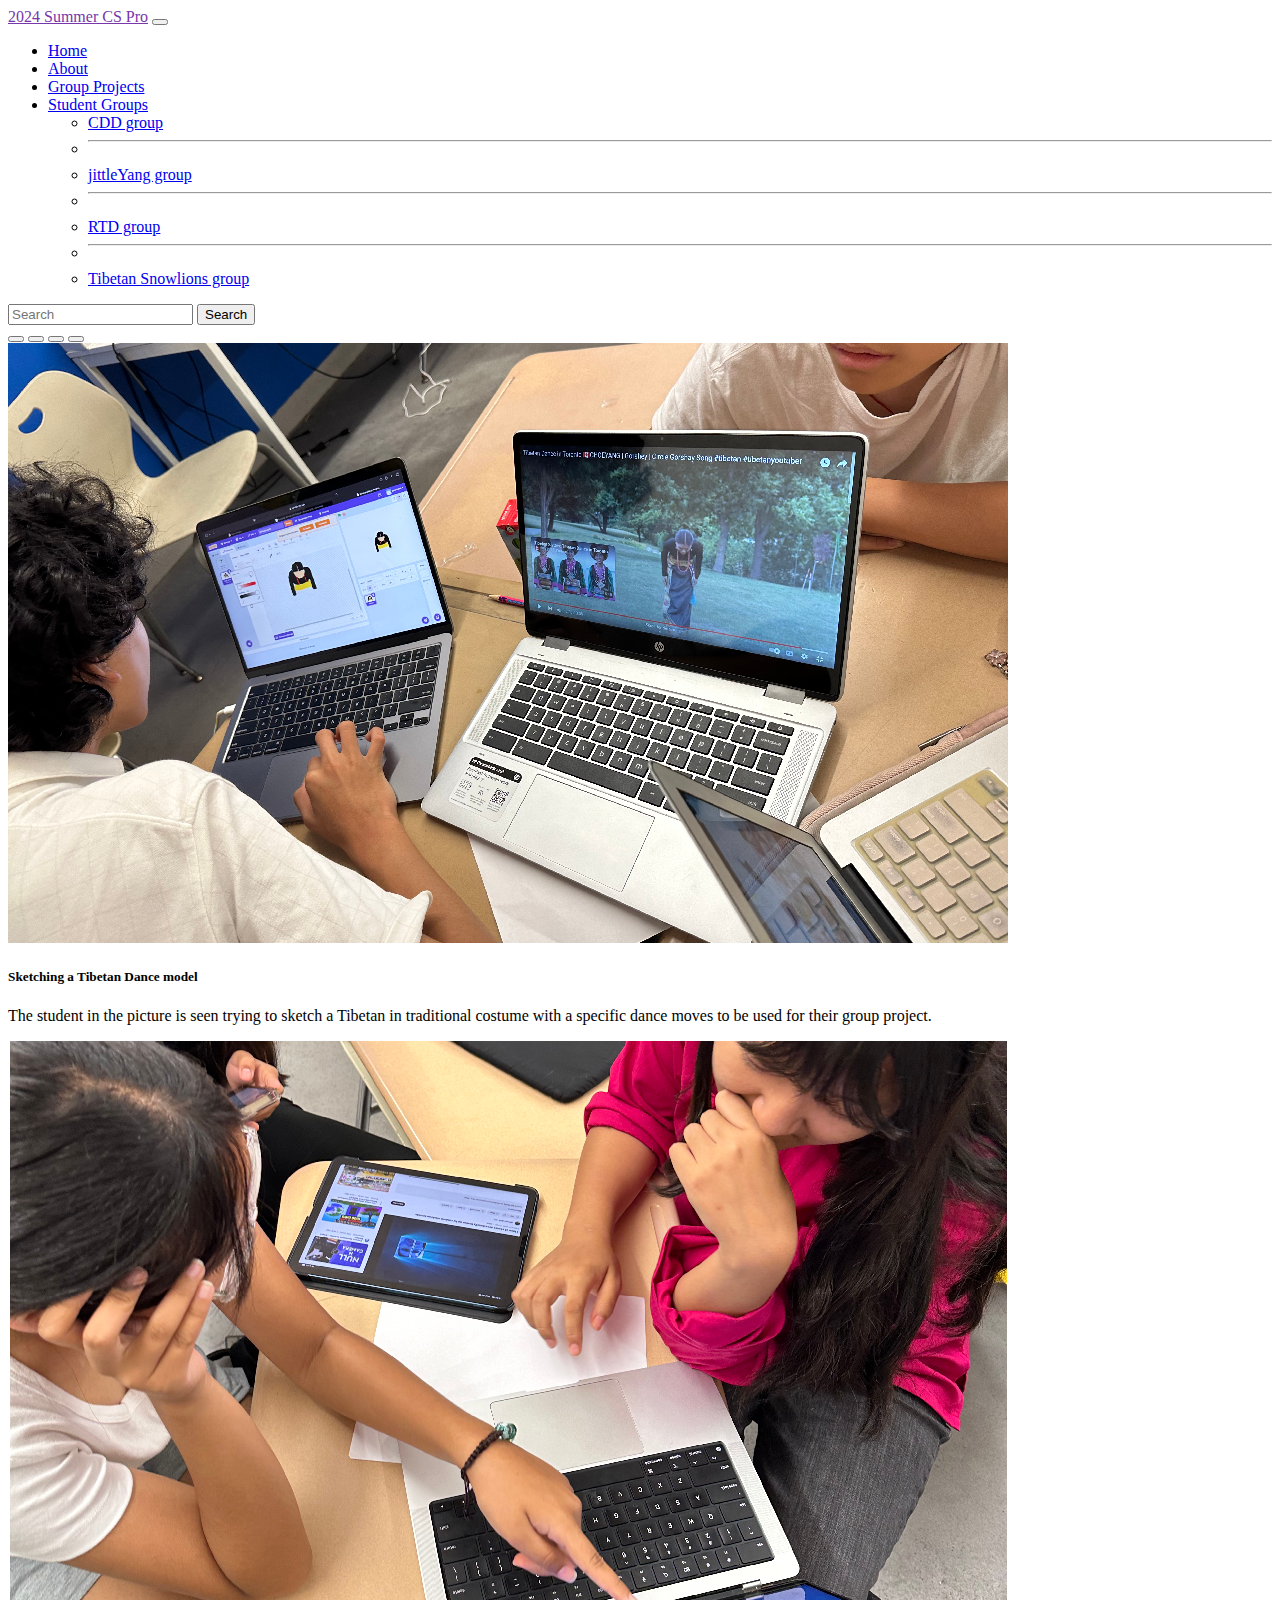
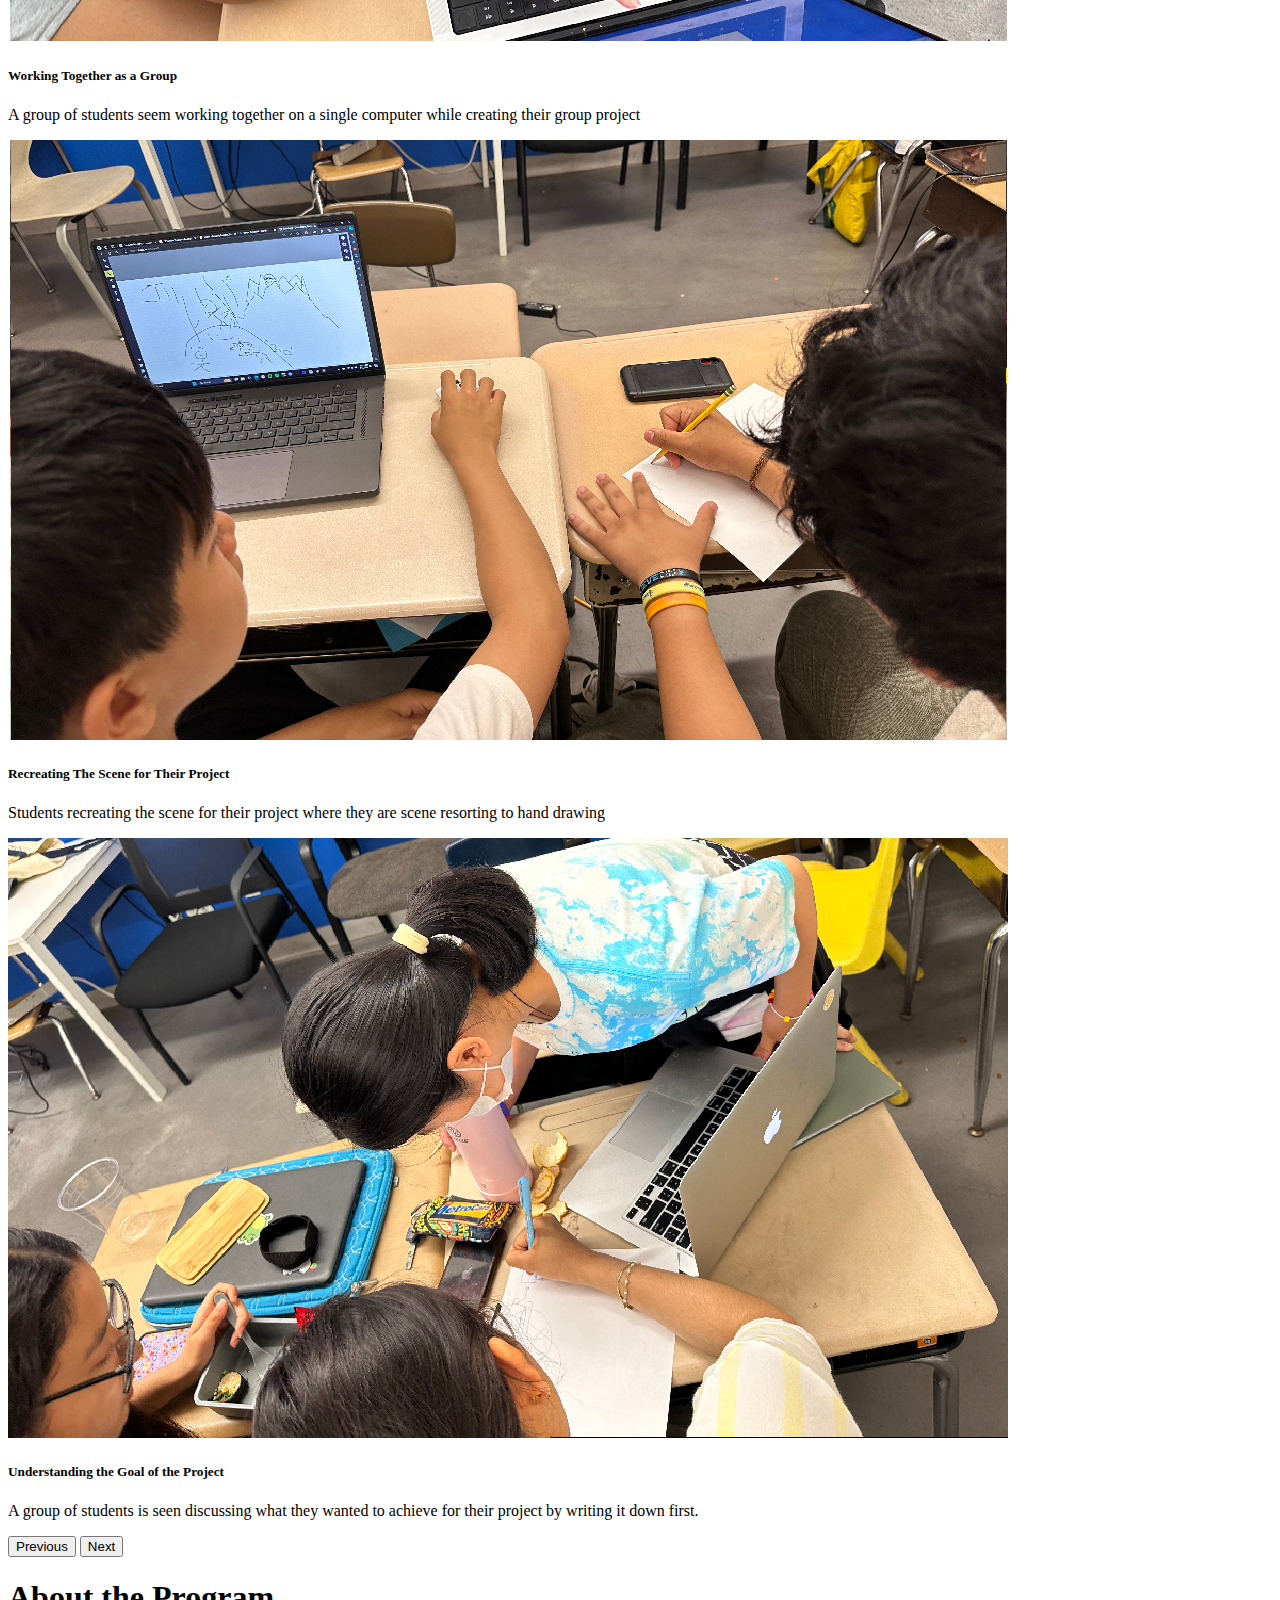
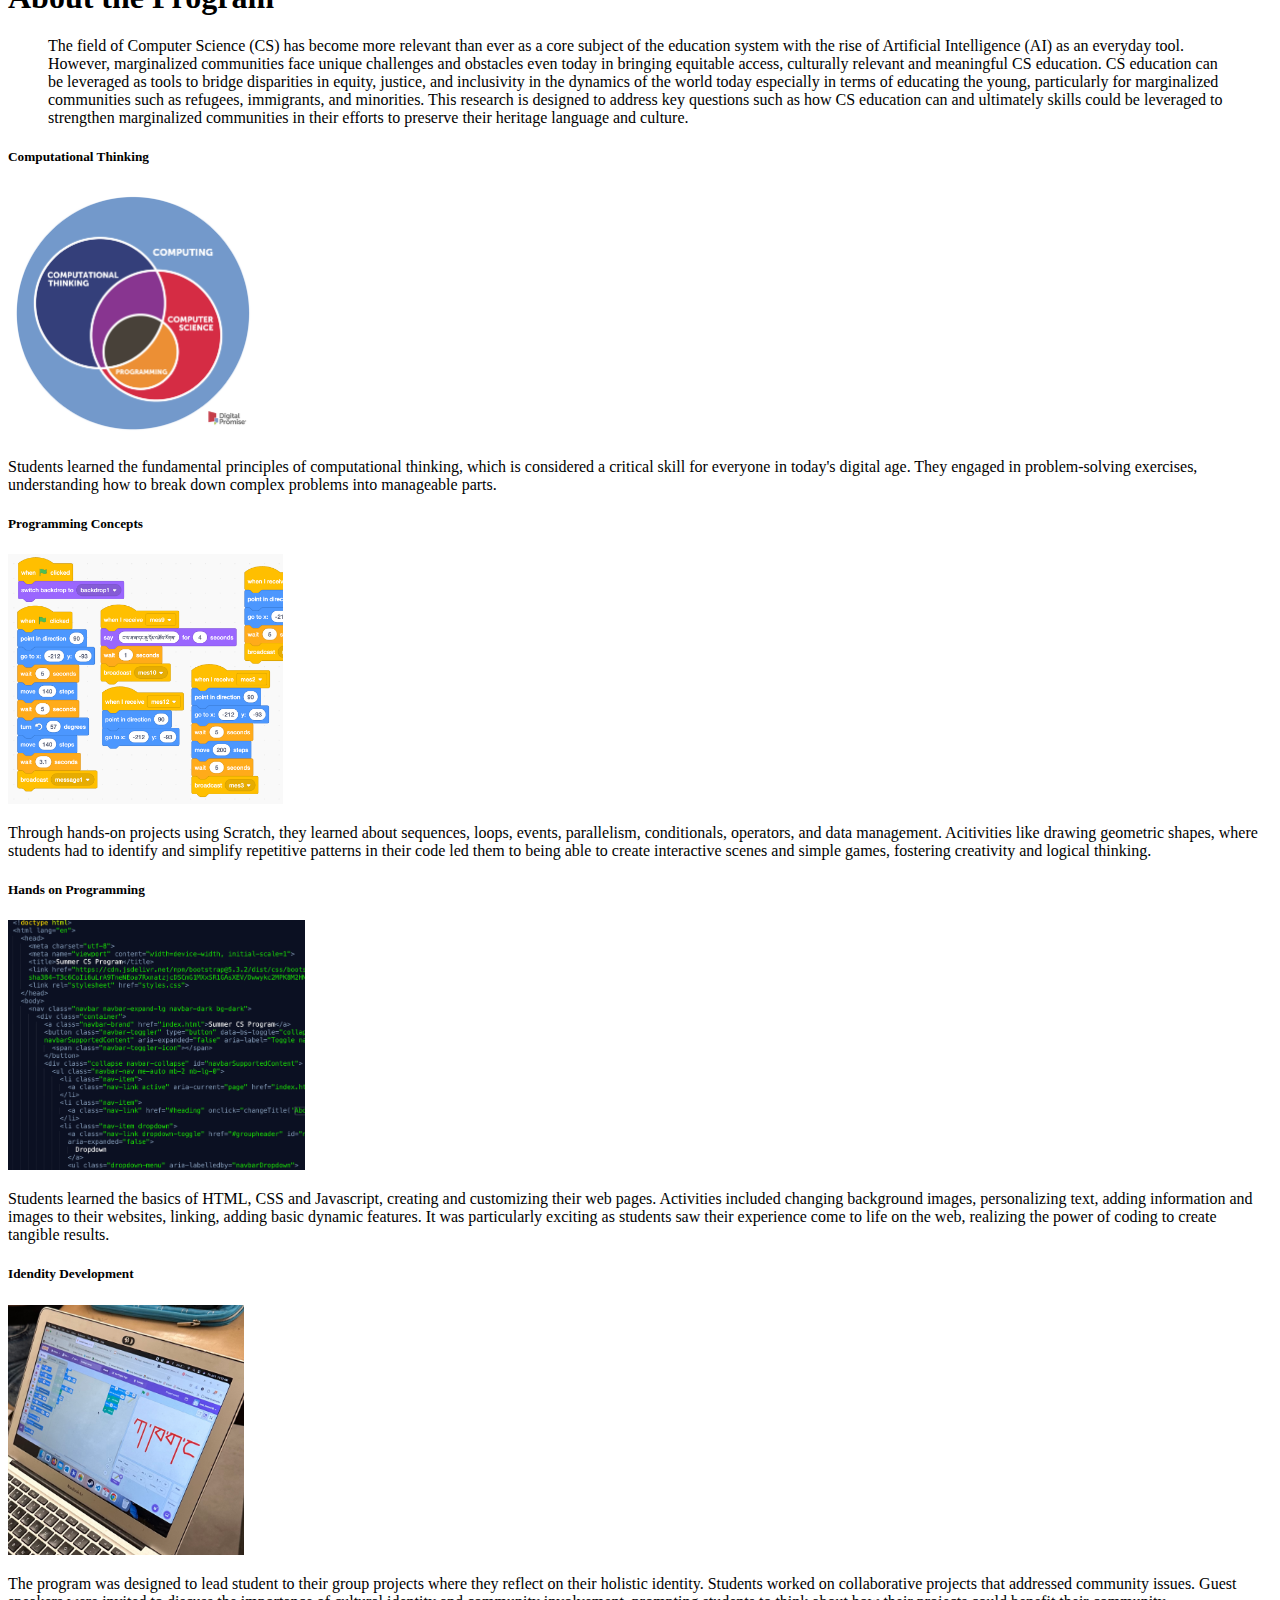
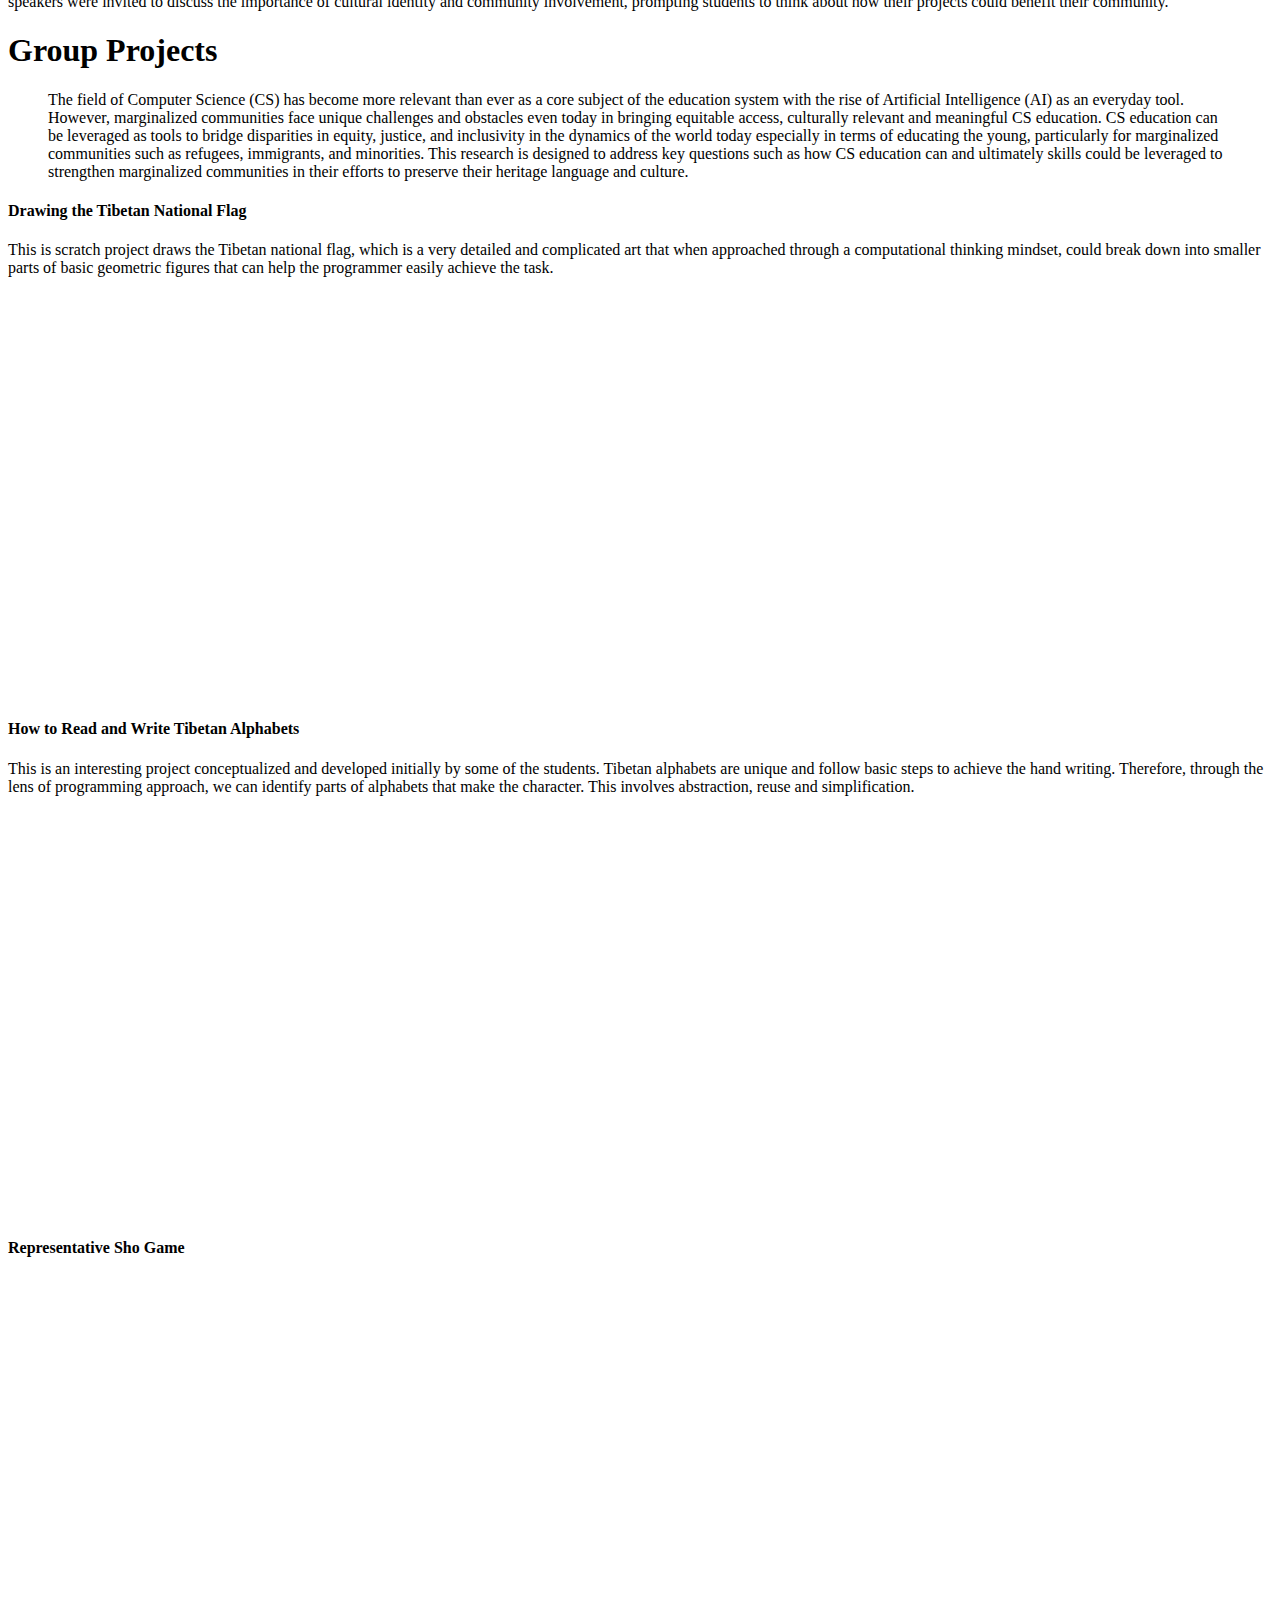
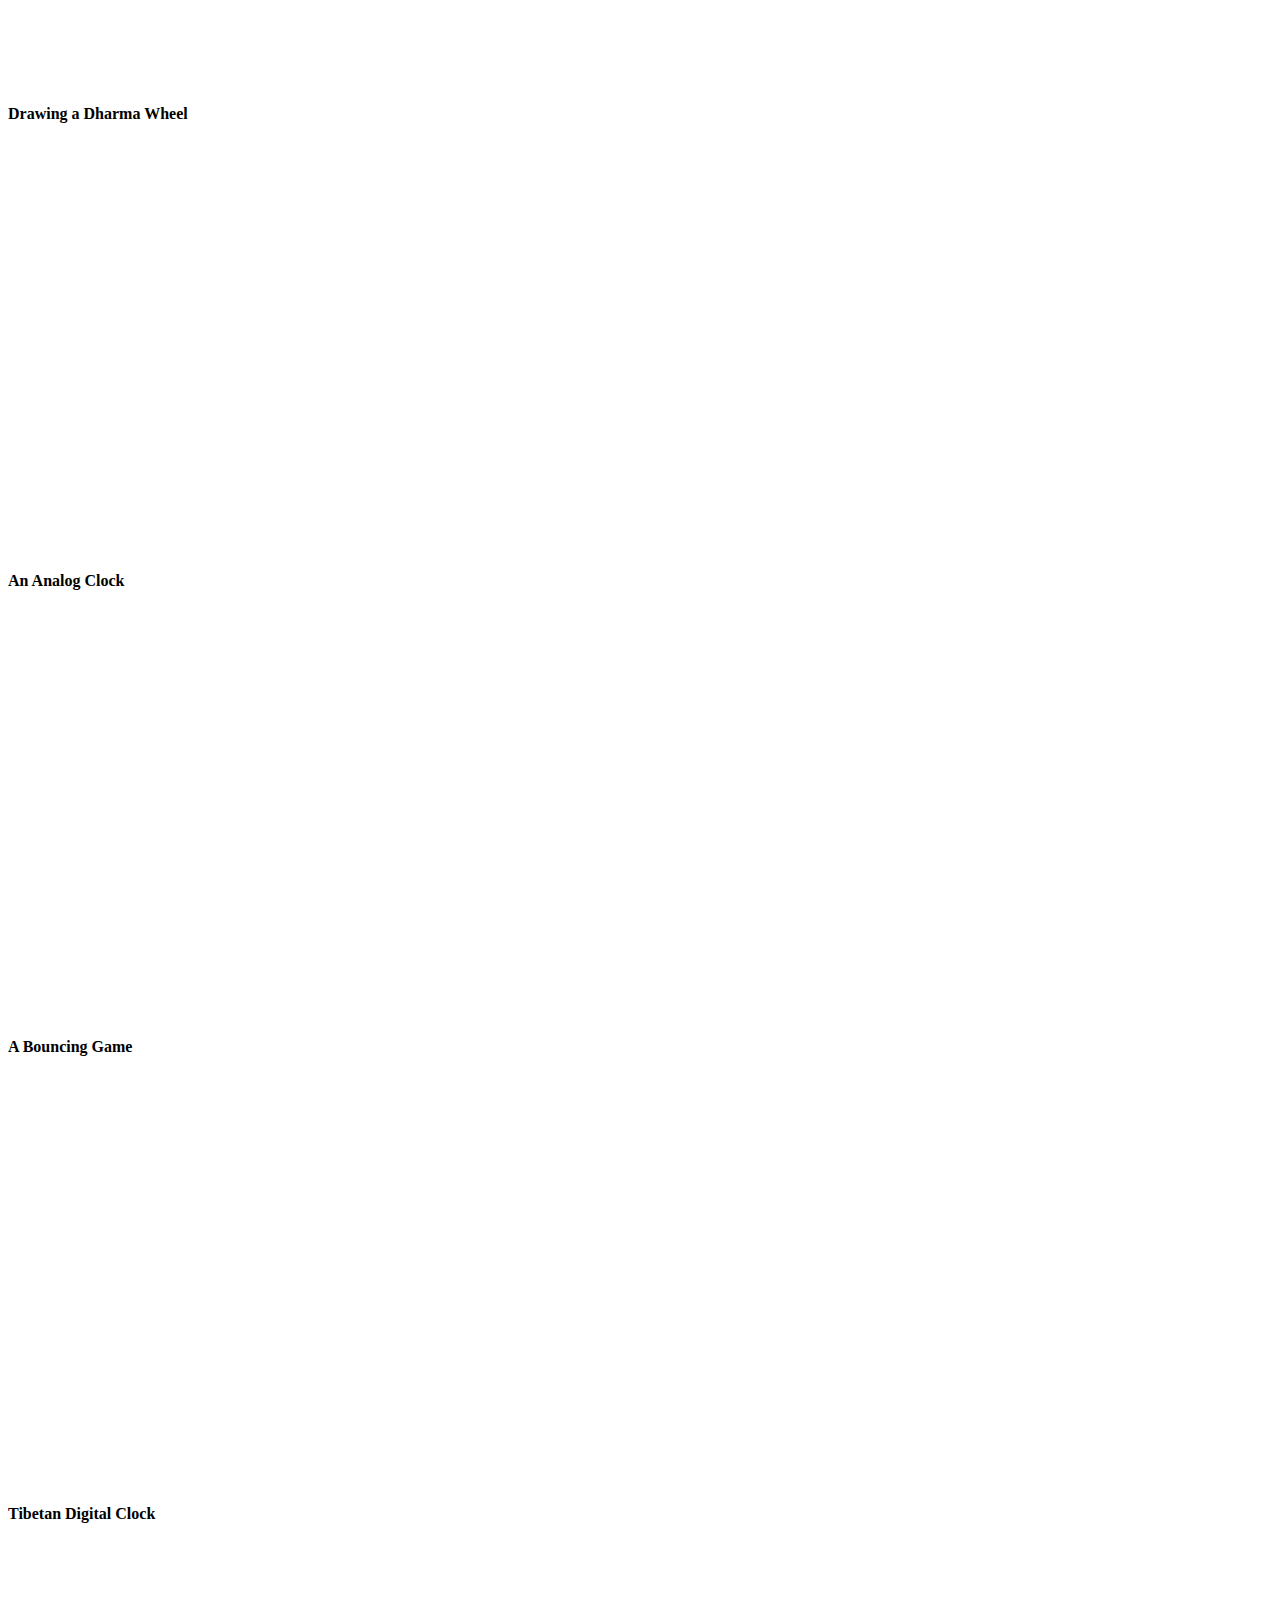
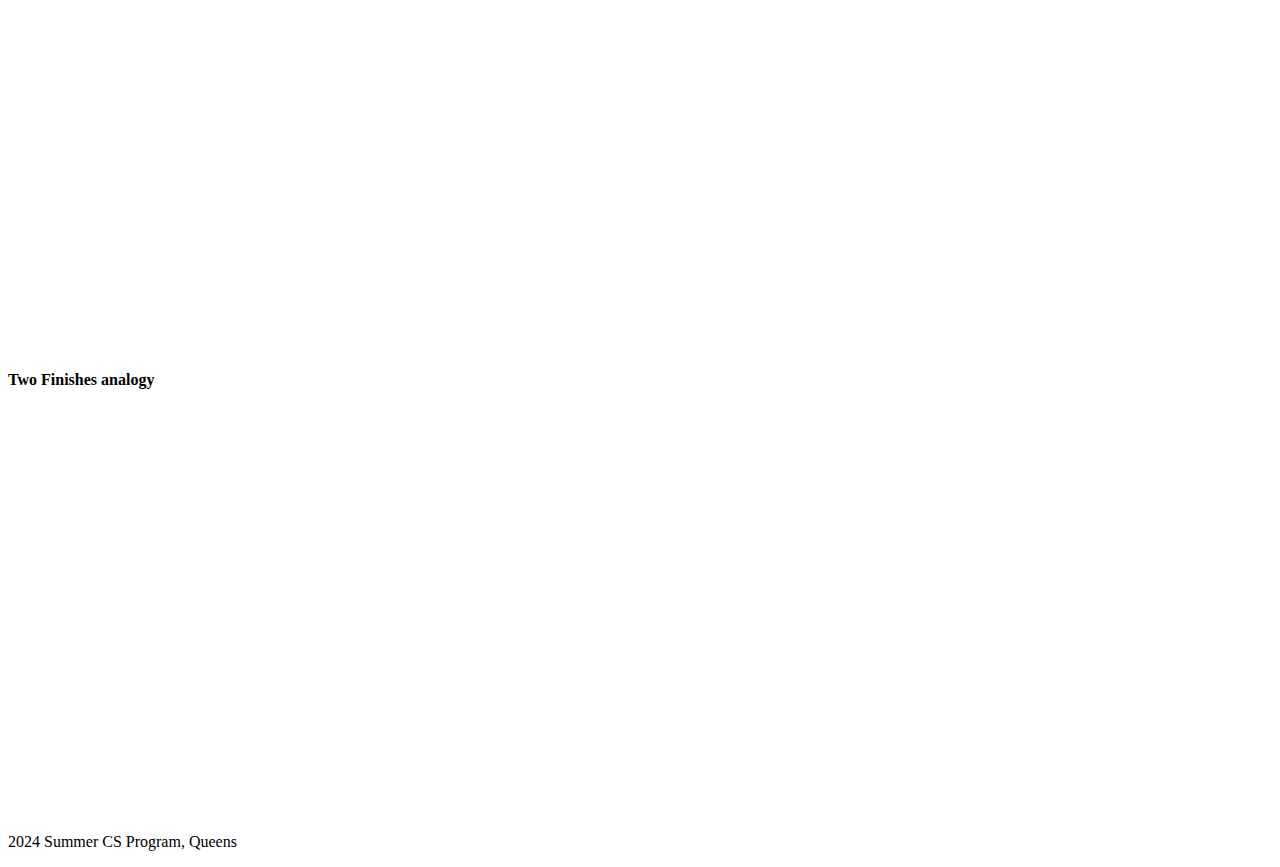
==== commit 7ecbca85: "home link" ====
--- a/classwebsite/index.html
+++ b/classwebsite/index.html
@@ -7,16 +7,7 @@
     <link href="https://cdn.jsdelivr.net/npm/bootstrap@5.3.2/dist/css/bootstrap.min.css" rel="stylesheet" integrity="sha384-T3c6CoIi6uLrA9TneNEoa7RxnatzjcDSCmG1MXxSR1GAsXEV/Dwwykc2MPK8M2HN" crossorigin="anonymous">
     <link rel="stylesheet" href="styles.css">
   </head>
-  <style type="text/css">
-    .col-3 > .card > img {
-      max-height: 250px;
-    }
-    .carousel-inner > .carousel-item > img
-    .carousel-inner > .carousel-item > a > img {
-      max-width: 900px;
-      margin: auto;
-    }
-  </style>
+
   <body>
     <nav class="navbar navbar-expand-lg navbar-dark bg-dark">
       <div class="container">
@@ -173,51 +164,51 @@
       <div class="container text-center">
         <div class="row align-items-center">
           <div class="col">
-            <h4>Drawing the Tibetan National Flag <span class="badge text-bg-secondary">New</span></h4>
+            <span class="badge text-bg-info"><h4>Drawing the Tibetan National Flag</h4></span>
             <p>This is scratch project draws the Tibetan national flag, which is a very detailed and complicated art that when approached through a computational thinking mindset, could break down into smaller parts of basic geometric figures that can help the programmer easily achieve the task.</p>
             <iframe src="https://scratch.mit.edu/projects/1044813411/embed" 
                   allowtransparency="true" width="485" height="402" frameborder="0" 
                   scrolling="no" allowfullscreen></iframe>
           </div>
           <div class="col">
-            <h4>How to Read and Write Tibetan Alphabets <span class="badge text-bg-secondary">New</span></h4>
+            <span class="badge text-bg-info"><h4>How to Read and Write Tibetan Alphabets </h4></span>
             <p>This is an interesting project conceptualized and developed initially by some of the students. Tibetan alphabets are unique and follow basic steps to achieve the hand writing. Therefore, through the lens of programming approach, we can identify parts of alphabets that make the character. This involves abstraction, reuse and simplification.</p>
             <iframe src="https://scratch.mit.edu/projects/1045507298/embed" 
                   allowtransparency="true" width="485" height="402" frameborder="0" 
                   scrolling="no" allowfullscreen></iframe>
           </div>
             <div class="col">
-            <h4>Representative Sho Game <span class="badge text-bg-secondary">New</span></h4>
+            <span class="badge text-bg-info"><h4>Representative Sho Game </h4></span>
             <iframe src="https://scratch.mit.edu/projects/1047176137/embed" 
                   allowtransparency="true" width="485" height="402" frameborder="0" 
                   scrolling="no" allowfullscreen></iframe>
           </div>
             <div class="col">
-            <h4>Drawing a Dharma Wheel <span class="badge text-bg-secondary">New</span></h4>
+            <span class="badge text-bg-info"><h4>Drawing a Dharma Wheel </h4></span>
             <iframe src="https://scratch.mit.edu/projects/1045840142/embed" 
                   allowtransparency="true" width="485" height="402" frameborder="0" 
                   scrolling="no" allowfullscreen></iframe>
           </div>
           <div class="col">
-            <h4>An Analog Clock <span class="badge text-bg-secondary">New</span></h4>
+            <span class="badge text-bg-info"><h4>An Analog Clock </h4></span>
             <iframe src="https://scratch.mit.edu/projects/1044804535/embed" 
                   allowtransparency="true" width="485" height="402" frameborder="0" 
                   scrolling="no" allowfullscreen></iframe>
           </div>
           <div class="col">
-            <h4>A Bouncing Game <span class="badge text-bg-secondary">New</span></h4>
+            <span class="badge text-bg-info"><h4>A Bouncing Game </h4></span>
             <iframe src="https://scratch.mit.edu/projects/1044029649/embed" 
                   allowtransparency="true" width="485" height="402" frameborder="0" 
                   scrolling="no" allowfullscreen></iframe>
           </div>
           <div class="col">
-            <h4>Tibetan Digital Clock <span class="badge text-bg-secondary">New</span></h4>
+            <span class="badge text-bg-info"><h4>Tibetan Digital Clock </h4></span>
             <iframe src="https://scratch.mit.edu/projects/1047000290/embed" 
                   allowtransparency="true" width="485" height="402" frameborder="0" 
                   scrolling="no" allowfullscreen></iframe>
           </div>
           <div class="col">
-            <h4>Two Finishes analogy <span class="badge text-bg-secondary">New</span></h4>
+            <span class="badge text-bg-info"><h4>Two Finishes analogy </h4></span>
             <iframe src="https://scratch.mit.edu/projects/1047845070/embed" 
                   allowtransparency="true" width="485" height="402" frameborder="0" 
                   scrolling="no" allowfullscreen></iframe>
@@ -233,6 +224,8 @@
     </script>
 
     <button id="scrollToTopButton" onclick="scrollToTop()">Go to the Top</button>
-
+      <div class="container text-center">
+        <p>2024 Summer CS Program, Queens</p>
+      </div>
   </body>
 </html>
--- a/classwebsite/styles.css
+++ b/classwebsite/styles.css
@@ -5,7 +5,16 @@
 :root {
   --bs-body-bg: var(--bs-gray-100);
 }
+/* carousel image styling */
 
+.col-3 > .card > img {
+      max-height: 250px;
+    }
+    .carousel-inner > .carousel-item > img
+    .carousel-inner > .carousel-item > a > img {
+      max-width: 900px;
+      margin: auto;
+}
 /* Scroll to Top Button */
 #scrollToTopButton {
     display: none; /* Hidden by default */
